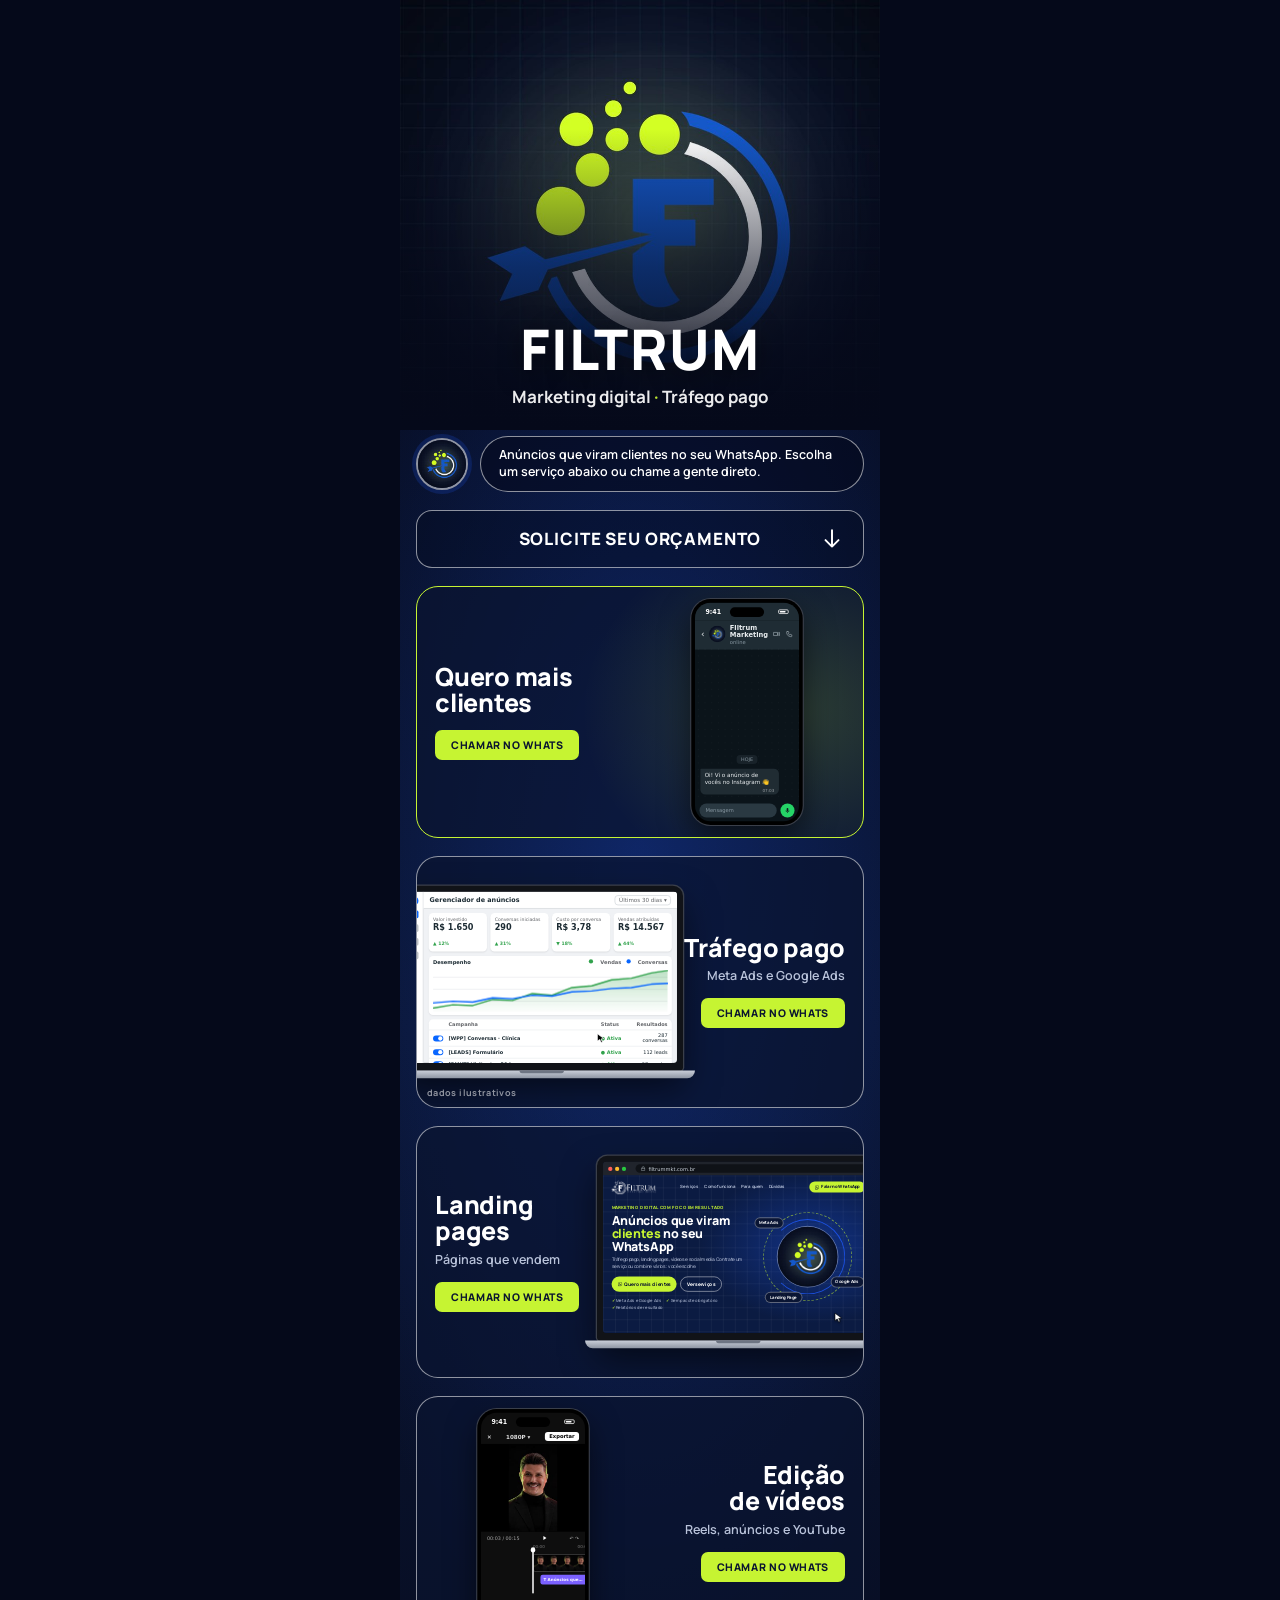
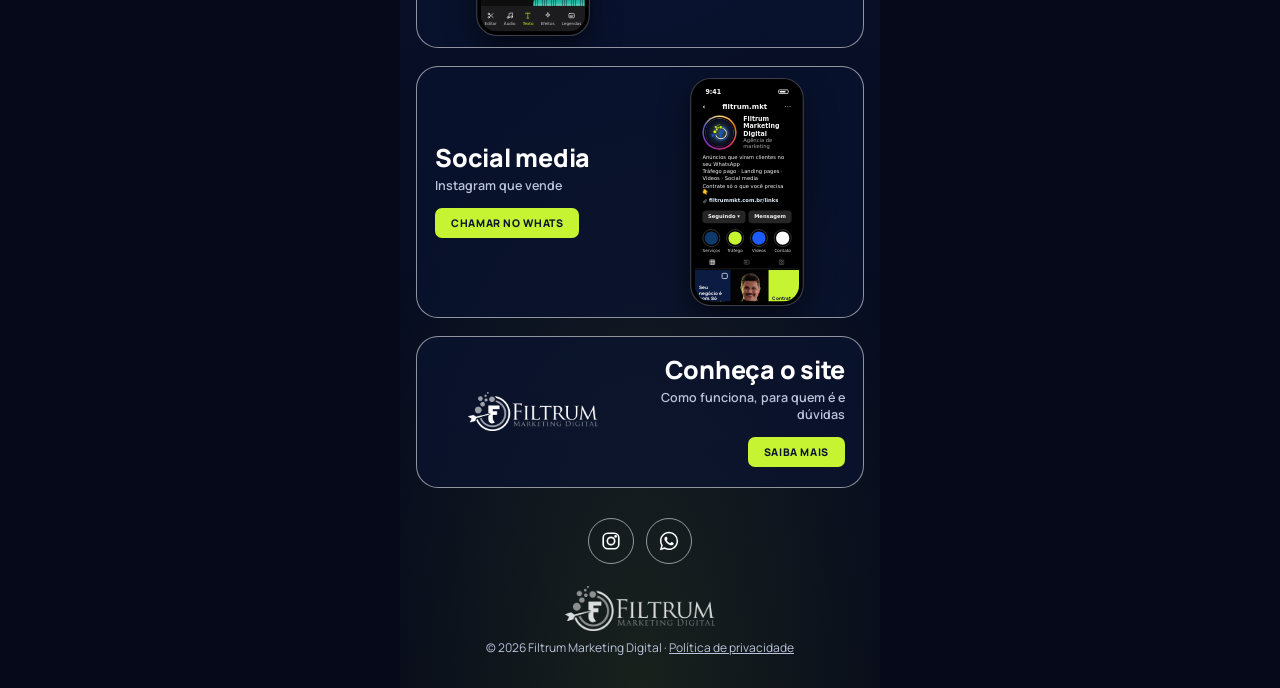
==== links/index.html @ e901d071 "Símbolo da Filtrum no topo da página da bio Co-Authored-By: Claude Opus 5.5 <noreply@anthropic.com> " ====
<!doctype html>
<html lang="pt-BR">
<head>
  <meta charset="utf-8">
  <meta name="viewport" content="width=device-width, initial-scale=1, viewport-fit=cover">
  <title>Filtrum Marketing Digital | Links</title>
  <meta name="description" content="Fale com a Filtrum no WhatsApp e conheça os serviços: tráfego pago, landing pages, edição de vídeos e social media.">
  <meta name="theme-color" content="#05091A">
  <meta property="og:title" content="Filtrum Marketing Digital">
  <meta property="og:description" content="Anúncios que viram clientes no seu WhatsApp.">
  <meta property="og:image" content="https://filtrummkt.com.br/assets/img/og-image.jpg">
  <meta property="og:url" content="https://filtrummkt.com.br/links/">
  <meta property="og:type" content="website">
  <meta property="og:locale" content="pt_BR">
  <link rel="canonical" href="https://filtrummkt.com.br/links/">
  <link rel="icon" type="image/jpeg" href="../assets/img/links/avatar.jpg">
  <link rel="preconnect" href="https://fonts.googleapis.com">
  <link rel="preconnect" href="https://fonts.gstatic.com" crossorigin>
  <link href="https://fonts.googleapis.com/css2?family=Manrope:wght@500;600;700;800&display=swap" rel="stylesheet">
  <link rel="preload" as="image" href="../assets/img/links/hero-logo.jpg">

  <style>
    :root{
      color-scheme:dark;
      --bg:#05091A;
      --bg-2:#0A1430;
      --navy:#0E3A6B;
      --site:#0B1B42;
      --cobalt:#1E5BFF;
      --lime:#C6F432;
      --ink:#FFFFFF;
      --ink-2:#B9C3DA;
      --line:rgba(255,255,255,.55);
      --card:rgba(10,20,48,.72);
      --radius:22px;
      /* cores das telas simuladas */
      --wa-bg:#0B141A; --wa-head:#1F2C34; --wa-in:#202C33; --wa-out:#005C4B; --wa-green:#25D366; --wa-tick:#53BDEB;
      --ig-blue:#0095F6; --ig-gray:#262626; --ig-link:#E0F1FF;
      --cc-bg:#0E0E0E; --cc-panel:#1C1C1E; --cc-text:#7B61FF; --cc-audio:#1FB5A0; --cc-fx:#F2994A;
      --ads-bg:#F0F2F5; --ads-ink:#1C2B33; --ads-mute:#65676B; --ads-blue:#0866FF; --ads-green:#31A24C;
    }
    *{box-sizing:border-box;margin:0;padding:0}
    html{-webkit-text-size-adjust:100%}
    body{
      font-family:"Manrope",system-ui,-apple-system,"Segoe UI",sans-serif;
      background:var(--bg);color:var(--ink);min-height:100vh;
      -webkit-font-smoothing:antialiased;
    }
    a{color:inherit;text-decoration:none}
    img{display:block;max-width:100%;height:auto}

    .page{
      position:relative;max-width:480px;margin:0 auto;min-height:100vh;overflow:hidden;
      background:
        radial-gradient(120% 60% at 50% 38%, rgba(30,91,255,.28), transparent 60%),
        radial-gradient(90% 40% at 50% 100%, rgba(198,244,50,.10), transparent 70%),
        linear-gradient(180deg, var(--bg) 0%, var(--bg-2) 45%, var(--bg) 100%);
      padding-bottom:calc(32px + env(safe-area-inset-bottom));
    }

    /* ---------- HERO ---------- */
    .hero{position:relative;height:430px}
    .hero > img{position:absolute;inset:0;width:100%;height:100%;object-fit:cover;object-position:50% 12%}
    .hero::after{content:"";position:absolute;inset:0;
      background:linear-gradient(180deg, rgba(5,9,26,0) 30%, rgba(5,9,26,.55) 62%, var(--bg) 100%)}
    .hero__txt{position:absolute;left:0;right:0;bottom:22px;z-index:2;text-align:center;padding:0 16px}
    .hero__name{font-weight:800;font-size:clamp(40px,12vw,56px);line-height:1;letter-spacing:.02em;text-transform:uppercase;text-shadow:0 4px 24px rgba(0,0,0,.6)}
    .hero__role{margin-top:8px;font-weight:700;font-size:17px;opacity:.92}
    .hero__role span{color:var(--lime)}

    .wrap{position:relative;z-index:3;padding:0 16px}
    .intro{display:flex;align-items:center;gap:12px;margin-top:6px}
    .intro__avatar{flex:0 0 52px;height:52px;border-radius:50%;border:2px solid var(--line);overflow:hidden;box-shadow:0 0 0 4px rgba(30,91,255,.18)}
    .intro__avatar img{width:100%;height:100%;object-fit:cover}
    .intro__bubble{flex:1;border:1.5px solid var(--line);border-radius:999px;padding:10px 18px;font-size:12.5px;line-height:1.35;font-weight:600;background:rgba(5,9,26,.55)}

    .label{margin-top:18px;display:flex;align-items:center;justify-content:center;position:relative;height:58px;
      border:1.5px solid var(--line);border-radius:16px;padding:0 52px;text-align:center;font-weight:800;font-size:clamp(14px,4.2vw,17px);letter-spacing:.05em;text-transform:uppercase;background:rgba(5,9,26,.35)}
    .label svg{position:absolute;right:18px;width:26px;height:26px}

    /* ---------- CARDS ---------- */
    .cards{list-style:none;margin-top:18px;display:grid;gap:18px}
    .card{
      position:relative;display:grid;grid-template-columns:1fr 54%;align-items:center;min-height:250px;
      border:1.5px solid var(--line);border-radius:var(--radius);background:var(--card);
      padding:0 0 0 18px;overflow:hidden;
      transition:transform .2s ease,border-color .2s ease,box-shadow .2s ease;
    }
    .card:hover,.card:focus-visible{transform:translateY(-2px);border-color:#fff;box-shadow:0 10px 30px rgba(30,91,255,.25);outline:none}
    .card--rev{grid-template-columns:54% 1fr;padding:0 18px 0 0}
    .card--rev .card__txt{order:2;text-align:right}
    .card--rev .card__art{order:1}
    .card--rev .card__btn{margin-left:auto}
    .card--wide{grid-template-columns:1fr 60%}
    .card--wide.card--rev{grid-template-columns:60% 1fr}

    .card__txt{position:relative;z-index:2;padding:18px 0;min-width:0}
    .card__title{font-weight:800;font-size:25px;line-height:1.05;letter-spacing:-.01em;text-wrap:balance}
    .card__sub{margin-top:6px;font-size:12.5px;font-weight:600;color:var(--ink-2)}
    .card__btn{display:inline-flex;align-items:center;justify-content:center;margin-top:14px;height:30px;padding:0 16px;border-radius:7px;
      background:var(--lime);color:#0A1430;font-size:10.5px;font-weight:800;letter-spacing:.06em;text-transform:uppercase;white-space:nowrap}

    .card__art{position:relative;align-self:stretch;min-height:250px}
    .mock{position:absolute;left:50%;top:50%;transform:translate(-50%,-50%) scale(var(--s,.8));transform-origin:center}
    .card--wide:not(.card--rev) .mock{left:auto;right:0;transform:translate(5%,-50%) scale(var(--s,.8));transform-origin:right center}
    .card--wide.card--rev .mock{left:0;transform:translate(-5%,-50%) scale(var(--s,.8));transform-origin:left center}

    .card--main{border-color:var(--lime);background:radial-gradient(80% 120% at 85% 50%, rgba(198,244,50,.18), transparent 60%),var(--card)}
    .card--main .card__btn{background:var(--lime)}

    .demo-tag{position:absolute;right:10px;bottom:8px;z-index:3;font-size:9px;font-weight:700;letter-spacing:.04em;color:rgba(255,255,255,.55)}
    .card--rev .demo-tag{right:auto;left:10px}

    /* ========== CELULAR (base) ========== */
    .phone{width:150px;height:304px;border-radius:26px;background:#000;padding:5px;
      box-shadow:0 0 0 1.5px #3a3f4a, 0 18px 40px rgba(0,0,0,.55)}
    .phone__screen{position:relative;width:100%;height:100%;border-radius:21px;overflow:hidden;font-family:system-ui,-apple-system,"Segoe UI",Roboto,sans-serif}
    .phone__island{position:absolute;top:6px;left:50%;width:46px;height:13px;margin-left:-23px;border-radius:10px;background:#000;z-index:5}
    .status{height:24px;display:flex;align-items:center;justify-content:space-between;padding:0 14px;font-size:8.5px;font-weight:700;color:#fff}
    .status i{display:inline-block;width:14px;height:6px;border:1px solid #fff;border-radius:2px;position:relative}
    .status i::after{content:"";position:absolute;inset:1px 3px 1px 1px;background:#fff;border-radius:1px}

    /* ========== 1. WHATSAPP ========== */
    .wa{background:var(--wa-bg)}
    .wa__head{display:flex;align-items:center;gap:6px;padding:4px 8px 6px;background:var(--wa-head);color:#E9EDEF}
    .wa__back{font-size:12px;line-height:1;color:#E9EDEF}
    .wa__av{width:22px;height:22px;border-radius:50%;overflow:hidden;flex:0 0 22px}
    .wa__av img{width:100%;height:100%;object-fit:cover}
    .wa__who{flex:1;min-width:0;line-height:1.15}
    .wa__who b{display:block;font-size:9px;font-weight:600}
    .wa__who small{display:block;font-size:7px;color:#8696A0}
    .wa__who small.typing{color:var(--wa-green)}
    .wa__ico{display:flex;gap:7px}
    .wa__ico svg{width:10px;height:10px;color:#AEBAC1}
    .wa__body{position:absolute;top:58px;left:0;right:0;bottom:30px;padding:6px 7px;display:flex;flex-direction:column;justify-content:flex-end;gap:4px;overflow:hidden;
      background-image:radial-gradient(rgba(255,255,255,.035) 1px, transparent 1.2px);background-size:9px 9px}
    .wa__day{align-self:center;font-size:6.5px;color:#8696A0;background:#182229;padding:2px 6px;border-radius:5px;margin-bottom:2px}
    .msg{max-width:84%;padding:4px 6px 3px;border-radius:7px;font-size:7.6px;line-height:1.3;color:#E9EDEF;position:relative;
      animation:pop .28s cubic-bezier(.2,.9,.3,1.3) both}
    .msg--in{align-self:flex-start;background:var(--wa-in);border-top-left-radius:2px}
    .msg--out{align-self:flex-end;background:var(--wa-out);border-top-right-radius:2px}
    .msg__meta{float:right;margin:3px 0 -2px 6px;font-size:5.6px;color:rgba(233,237,239,.6);display:inline-flex;align-items:center;gap:1px}
    .msg__meta svg{width:9px;height:6px;color:var(--wa-tick)}
    .msg--typing{padding:6px 8px;display:flex;gap:2.5px}
    .msg--typing i{width:4px;height:4px;border-radius:50%;background:#8696A0;animation:dot 1s infinite}
    .msg--typing i:nth-child(2){animation-delay:.15s}.msg--typing i:nth-child(3){animation-delay:.3s}
    @keyframes pop{from{opacity:0;transform:translateY(6px) scale(.92)}to{opacity:1;transform:none}}
    @keyframes dot{0%,60%,100%{opacity:.35;transform:none}30%{opacity:1;transform:translateY(-2px)}}
    .wa__input{position:absolute;left:0;right:0;bottom:0;height:30px;display:flex;align-items:center;gap:5px;padding:0 6px}
    .wa__field{flex:1;height:19px;border-radius:10px;background:#2A3942;font-size:7px;color:#8696A0;display:flex;align-items:center;padding-left:8px}
    .wa__mic{width:19px;height:19px;border-radius:50%;background:var(--wa-green);display:grid;place-items:center}
    .wa__mic svg{width:9px;height:9px;color:#111B21}

    /* ========== NOTEBOOK (base) ========== */
    .laptop{width:330px}
    .laptop__lid{background:#111318;border-radius:12px 12px 4px 4px;padding:7px 7px 9px;box-shadow:0 0 0 1.5px #3a3f4a, 0 20px 40px rgba(0,0,0,.55)}
    .laptop__screen{position:relative;height:200px;border-radius:4px;overflow:hidden}
    .laptop__base{height:9px;margin:0 -14px;border-radius:0 0 10px 10px;background:linear-gradient(#C9CED8,#8E95A3)}
    .laptop__base::after{content:"";display:block;width:52px;height:3px;margin:0 auto;border-radius:0 0 4px 4px;background:#6E7583}

    /* ========== 2. GERENCIADOR DE ANÚNCIOS ========== */
    .ads{background:var(--ads-bg);color:var(--ads-ink);font-family:system-ui,-apple-system,"Segoe UI",Roboto,sans-serif;display:grid;grid-template-columns:20px 1fr;height:100%}
    .ads__side{background:#fff;border-right:1px solid #DADDE1;display:flex;flex-direction:column;align-items:center;gap:7px;padding-top:6px}
    .ads__side i{width:9px;height:9px;border-radius:2px;background:#BCC0C4}
    .ads__side i:first-child{background:var(--ads-blue);border-radius:50%}
    .ads__side i.on{background:var(--ads-blue)}
    .ads__main{display:flex;flex-direction:column;min-width:0}
    .ads__top{height:20px;background:#fff;border-bottom:1px solid #DADDE1;display:flex;align-items:center;justify-content:space-between;padding:0 7px;font-size:7.5px;font-weight:700}
    .ads__top span{font-weight:500;color:var(--ads-mute);font-size:6.5px;border:1px solid #DADDE1;border-radius:4px;padding:1px 4px}
    .ads__kpis{display:grid;grid-template-columns:repeat(4,1fr);gap:4px;padding:5px 6px 0}
    .kpi{background:#fff;border-radius:5px;padding:4px 5px;box-shadow:0 1px 2px rgba(0,0,0,.08)}
    .kpi small{display:block;font-size:5.4px;color:var(--ads-mute);white-space:nowrap}
    .kpi b{display:block;font-size:9.5px;margin-top:1px;font-variant-numeric:tabular-nums;white-space:nowrap}
    .kpi em{font-style:normal;font-size:5.4px;color:var(--ads-green);font-weight:700}
    .ads__chart{margin:5px 6px 0;background:#fff;border-radius:5px;box-shadow:0 1px 2px rgba(0,0,0,.08);padding:4px 5px 2px;position:relative}
    .ads__chart header{display:flex;justify-content:space-between;font-size:6px;font-weight:700}
    .ads__chart header span{display:flex;gap:6px;font-weight:600;color:var(--ads-mute)}
    .ads__chart header span i{display:inline-block;width:5px;height:5px;border-radius:50%;margin-right:2px;vertical-align:0}
    .ads__chart svg{display:block;width:100%;height:56px}
    .ln{fill:none;stroke-width:1.6;stroke-linecap:round;stroke-linejoin:round;stroke-dasharray:400;stroke-dashoffset:400}
    .ln--a{stroke:var(--ads-green)} .ln--b{stroke:var(--ads-blue)}
    .area{fill:url(#gradSales);opacity:0}
    .ads__table{margin:5px 6px 0;background:#fff;border-radius:5px;box-shadow:0 1px 2px rgba(0,0,0,.08);font-size:5.8px}
    .row{display:grid;grid-template-columns:14px 1fr 34px 40px;align-items:center;gap:4px;padding:3px 5px;border-top:1px solid #EEF0F2}
    .row:first-child{border-top:0;color:var(--ads-mute);font-weight:700}
    .row b{font-weight:600;white-space:nowrap;overflow:hidden;text-overflow:ellipsis}
    .row .st-on{color:var(--ads-green);font-weight:700}
    .row span:last-child{text-align:right;font-variant-numeric:tabular-nums}
    .tog{width:12px;height:7px;border-radius:5px;background:var(--ads-blue);position:relative}
    .tog::after{content:"";position:absolute;top:1px;right:1px;width:5px;height:5px;border-radius:50%;background:#fff}
    .ads__pointer{position:absolute;width:12px;height:12px;z-index:4;left:70%;top:80%}
    .ads__pointer svg{width:100%;height:100%}

    /* ========== 3. LANDING PAGE FILTRUM ========== */
    .browser{display:flex;flex-direction:column;height:100%;background:var(--site)}
    .browser__bar{height:16px;flex:0 0 16px;background:#20242C;display:flex;align-items:center;gap:3px;padding:0 6px}
    .browser__bar i{width:5px;height:5px;border-radius:50%;background:#FF5F57}
    .browser__bar i:nth-child(2){background:#FEBC2E}.browser__bar i:nth-child(3){background:#28C840}
    .browser__url{margin-left:8px;flex:1;height:10px;border-radius:5px;background:#0F1217;font-size:6px;color:#C9D1D9;display:flex;align-items:center;padding-left:6px;gap:3px;font-family:system-ui,sans-serif}
    .browser__url svg{width:6px;height:6px}
    .lp{position:relative;flex:1;overflow:hidden;font-family:"Manrope",sans-serif;color:#fff;
      background:
        radial-gradient(60% 70% at 78% 45%, rgba(30,91,255,.35), transparent 70%),
        linear-gradient(rgba(255,255,255,.04) 1px, transparent 1px) 0 0/14px 14px,
        linear-gradient(90deg, rgba(255,255,255,.04) 1px, transparent 1px) 0 0/14px 14px,
        var(--site)}
    .lp__nav{display:flex;align-items:center;justify-content:space-between;padding:6px 10px}
    .lp__nav img{width:52px}
    .lp__nav nav{display:flex;gap:7px;font-size:5px;font-weight:600;color:#C9D3EA}
    .lp__wbtn{font-size:5px;font-weight:800;background:var(--lime);color:#0A1430;border-radius:20px;padding:3px 6px;display:flex;align-items:center;gap:2px}
    .lp__wbtn svg{width:6px;height:6px}
    .lp__hero{display:grid;grid-template-columns:1.15fr 1fr;align-items:center;gap:6px;padding:6px 10px 0}
    .lp__eyebrow{font-size:5px;font-weight:800;letter-spacing:.08em;text-transform:uppercase;color:var(--lime)}
    .lp__h1{margin-top:4px;font-size:14.5px;line-height:1.05;font-weight:800}
    .lp__h1 span{color:var(--lime)}
    .lp__sub{margin-top:5px;font-size:5.6px;line-height:1.4;color:#C9D3EA}
    .lp__ctas{display:flex;gap:4px;margin-top:7px}
    .lp__cta{position:relative;font-size:5.6px;font-weight:800;padding:4px 7px;border-radius:20px;display:flex;align-items:center;gap:2px;overflow:hidden;white-space:nowrap}
    .lp__cta svg{width:6px;height:6px}
    .lp__cta--p{background:var(--lime);color:#0A1430}
    .lp__cta--g{border:1px solid rgba(255,255,255,.5)}
    .lp__checks{display:flex;flex-wrap:wrap;gap:2px 6px;margin-top:7px;font-size:4.8px;color:#C9D3EA;list-style:none}
    .lp__checks li::before{content:"✓ ";color:var(--lime);font-weight:800}
    .orbit{position:relative;width:104px;height:104px;margin:0 auto}
    .orbit__ring{position:absolute;inset:0;border-radius:50%;border:1px dashed rgba(198,244,50,.6)}
    .orbit__ring--2{inset:8px;border:1px solid rgba(30,91,255,.8);border-left-color:transparent}
    .orbit__photo{position:absolute;inset:16px;border-radius:50%;overflow:hidden;border:1.5px solid rgba(255,255,255,.4)}
    .orbit__photo img{width:100%;height:100%;object-fit:cover}
    .chip{position:absolute;font-size:5px;font-weight:700;background:rgba(10,20,48,.9);border:1px solid rgba(255,255,255,.35);border-radius:20px;padding:2px 5px;white-space:nowrap}
    .chip--a{top:6px;left:-10px}.chip--b{bottom:16px;right:-14px}.chip--c{bottom:-2px;left:2px}
    .notif{position:absolute;right:8px;bottom:10px;width:112px;display:flex;align-items:center;gap:4px;background:rgba(255,255,255,.95);color:#0A1430;border-radius:7px;padding:4px 5px;box-shadow:0 6px 16px rgba(0,0,0,.4);opacity:0}
    .notif > span{width:13px;height:13px;flex:0 0 13px;border-radius:50%;background:var(--wa-green);display:grid;place-items:center;color:#fff}
    .notif svg{width:8px;height:8px}
    .notif p{font-size:5px;line-height:1.3}
    .notif b{display:block;font-size:5.4px}
    .cursor{position:absolute;width:12px;height:14px;z-index:6;left:85%;top:85%}
    .cursor svg{width:100%;height:100%;filter:drop-shadow(0 1px 1px rgba(0,0,0,.5))}
    .ripple{position:absolute;left:50%;top:50%;width:6px;height:6px;margin:-3px 0 0 -3px;border-radius:50%;background:rgba(255,255,255,.8);opacity:0}

    /* ========== 4. EDIÇÃO (editor de vídeo mobile) ========== */
    .cc{background:var(--cc-bg);color:#fff}
    .cc__top{display:flex;align-items:center;justify-content:space-between;padding:2px 8px 4px;font-size:7.5px}
    .cc__top b{font-weight:600;color:#ddd}
    .cc__export{background:#fff;color:#000;font-weight:700;border-radius:4px;padding:2px 6px;font-size:7px}
    .cc__preview{position:relative;height:118px;background:#000;display:flex;justify-content:center}
    .cc__frame{position:relative;width:66px;height:118px;overflow:hidden}
    .cc__frame img{width:100%;height:100%;object-fit:cover}
    .cc__cap{position:absolute;left:3px;right:3px;bottom:22px;text-align:center;font-family:"Manrope",sans-serif;font-weight:800;font-size:8.5px;line-height:1.05;text-transform:uppercase;text-shadow:0 1px 2px #000}
    .cc__cap span{display:inline-block;opacity:0}
    .cc__cap span.hl{color:var(--lime)}
    .cc__bar{display:flex;align-items:center;justify-content:space-between;padding:4px 8px;font-size:6.5px;color:#aaa;font-variant-numeric:tabular-nums}
    .cc__bar svg{width:9px;height:9px;color:#fff}
    .cc__tl{position:relative;height:96px;overflow:hidden;background:var(--cc-bg)}
    .cc__tracks{position:absolute;top:0;left:50%;display:flex;flex-direction:column;gap:4px;width:420px}
    .cc__ruler{height:9px;font-size:5.5px;color:#777;display:flex;gap:0;white-space:nowrap}
    .cc__ruler span{flex:0 0 60px}
    .tr{display:flex;gap:2px;height:13px}
    .tr--video{height:24px}
    .clip{height:100%;border-radius:3px;flex:0 0 auto}
    .clip--v{background:url("../assets/img/links/video-frame.jpg") 0 30%/18px auto repeat-x;border:1px solid rgba(255,255,255,.25)}
    .clip--t{background:var(--cc-text);font-size:5.5px;font-weight:700;display:flex;align-items:center;padding:0 4px;white-space:nowrap;overflow:hidden}
    .clip--a{background:
        repeating-linear-gradient(90deg, rgba(0,0,0,.35) 0 1px, transparent 1px 3px),
        linear-gradient(0deg, transparent 20%, rgba(255,255,255,.25) 50%, transparent 80%),
        var(--cc-audio)}
    .clip--f{background:var(--cc-fx);font-size:5.5px;font-weight:700;color:#3a1d00;display:flex;align-items:center;padding:0 4px}
    .cc__head{position:absolute;top:6px;height:60px;left:50%;width:1.5px;margin-left:-.75px;background:#fff;z-index:3}
    .cc__head::before{content:"";position:absolute;top:-2px;left:-2.5px;width:6.5px;height:6.5px;border-radius:50%;background:#fff}
    .cc__tools{position:absolute;left:0;right:0;bottom:0;height:34px;display:flex;justify-content:space-around;align-items:center;background:var(--cc-panel)}
    .cc__tools span{display:flex;flex-direction:column;align-items:center;gap:2px;font-size:5.5px;color:#ccc}
    .cc__tools svg{width:10px;height:10px;color:#fff}
    .cc__tools span.on{color:var(--lime)} .cc__tools span.on svg{color:var(--lime)}

    /* ========== 5. INSTAGRAM ========== */
    .ig{background:#000;color:#F5F5F5}
    .ig__head{display:flex;align-items:center;justify-content:space-between;padding:2px 10px 6px;font-size:9.5px;font-weight:700}
    .ig__head svg{width:10px;height:10px}
    .ig__prof{display:flex;align-items:center;gap:9px;padding:0 10px}
    .ig__ring{position:relative;width:46px;height:46px;flex:0 0 46px;border-radius:50%;padding:2px;
      background:conic-gradient(from 0deg,#FEDA75,#FA7E1E,#D62976,#962FBF,#4F5BD5,#FEDA75)}
    .ig__ring img{width:100%;height:100%;border-radius:50%;border:2px solid #000;object-fit:cover}
    .ig__name b{display:block;font-size:8.5px}
    .ig__name small{display:block;font-size:7px;color:#A8A8A8;margin-top:1px}
    .ig__bio{padding:6px 10px 0;font-size:7px;line-height:1.38}
    .ig__bio span{display:flex;align-items:center;gap:2px;margin-top:1px;color:var(--ig-link);font-weight:600}
    .ig__bio span svg{width:7px;height:7px}
    .ig__btns{display:grid;grid-template-columns:1fr 1fr;gap:4px;padding:7px 10px 0}
    .ig__btns > span{position:relative;height:17px;border-radius:5px;background:var(--ig-gray);font-size:7px;font-weight:700;display:grid;place-items:center;overflow:hidden}
    .ig__btns > span.ig__follow{background:var(--ig-blue);transition:background .25s}
    .ig__btns > span.ig__follow.done{background:var(--ig-gray)}
    .ig__hl{display:flex;gap:8px;padding:8px 10px 0}
    .ig__hl span{display:flex;flex-direction:column;align-items:center;gap:2px;font-size:5.6px;color:#ddd}
    .ig__hl i{width:24px;height:24px;border-radius:50%;border:1px solid #444;padding:2px;display:block}
    .ig__hl i::after{content:"";display:block;width:100%;height:100%;border-radius:50%;background:var(--navy)}
    .ig__hl span:nth-child(2) i::after{background:var(--lime)}
    .ig__hl span:nth-child(3) i::after{background:var(--cobalt)}
    .ig__hl span:nth-child(4) i::after{background:#fff}
    .ig__tabs{display:flex;justify-content:space-around;margin-top:8px;border-bottom:1px solid #262626;padding-bottom:4px}
    .ig__tabs svg{width:9px;height:9px;color:#777}
    .ig__tabs svg:first-child{color:#fff}
    .ig__gridwrap{position:relative;height:120px;overflow:hidden}
    .ig__grid{display:grid;grid-template-columns:repeat(3,1fr);gap:1.5px;padding-top:1.5px}
    .post{aspect-ratio:4/5;padding:5px;font-family:"Manrope",sans-serif;font-weight:800;font-size:6.2px;line-height:1.1;display:flex;align-items:flex-end;position:relative}
    .post--n{background:var(--site)} .post--l{background:var(--lime);color:#0A1430} .post--c{background:var(--cobalt)} .post--w{background:#fff;color:#0A1430}
    .post--p{background:url("../assets/img/links/foto-hero.jpg") center/cover}
    .post--r::after{content:"";position:absolute;top:4px;right:4px;width:6px;height:6px;border:1px solid currentColor;border-radius:2px}
    .tap{position:absolute;left:50%;top:50%;width:14px;height:14px;margin:-7px 0 0 -7px;border-radius:50%;background:rgba(255,255,255,.7);opacity:0;z-index:4}

    /* ---------- ANIMAÇÕES ---------- */
    @media (prefers-reduced-motion:no-preference){
      .label svg{animation:bob 1.8s ease-in-out infinite}
      @keyframes bob{50%{transform:translateY(4px)}}
      .card--main{animation:pulse 2.6s ease-in-out infinite}
      @keyframes pulse{0%,100%{box-shadow:0 0 0 0 rgba(198,244,50,0)}50%{box-shadow:0 0 0 6px rgba(198,244,50,.16)}}

      /* tráfego */
      .is-on .ln{animation:draw 2.4s ease-out forwards}
      .is-on .ln--b{animation-delay:.3s}
      .is-on .area{animation:fadein 1s 1.6s forwards}
      @keyframes draw{to{stroke-dashoffset:0}}
      @keyframes fadein{to{opacity:.9}}
      .is-on .ads__pointer{animation:hover 6s ease-in-out infinite}
      @keyframes hover{0%{left:70%;top:85%}30%{left:58%;top:42%}55%{left:80%;top:30%}80%{left:40%;top:75%}100%{left:70%;top:85%}}

      /* landing */
      .orbit__ring{animation:spin 14s linear infinite}
      .orbit__ring--2{animation:spin 6s linear infinite reverse}
      @keyframes spin{to{transform:rotate(360deg)}}
      .chip{animation:float 3.4s ease-in-out infinite}
      .chip--b{animation-delay:-1.2s}.chip--c{animation-delay:-2.2s}
      @keyframes float{50%{transform:translateY(-3px)}}
      .is-on .cursor{animation:cur 6s ease-in-out infinite}
      @keyframes cur{0%{left:85%;top:85%}35%,52%{left:13%;top:68%}75%{left:60%;top:60%}100%{left:85%;top:85%}}
      .is-on .lp__cta--p .ripple{animation:rip 6s ease-out infinite}
      @keyframes rip{0%,40%{opacity:0;transform:scale(1)}42%{opacity:.9;transform:scale(1)}55%{opacity:0;transform:scale(9)}100%{opacity:0}}
      .is-on .notif{animation:notif 6s ease-out infinite}
      @keyframes notif{0%,48%{opacity:0;transform:translateY(8px)}55%,92%{opacity:1;transform:none}100%{opacity:0;transform:translateY(-4px)}}

      /* edição */
      .is-on .cc__tracks{animation:scrub 7s linear infinite}
      @keyframes scrub{from{transform:translateX(0)}to{transform:translateX(-330px)}}
      .is-on .cc__frame img{animation:kb 7s ease-in-out infinite}
      @keyframes kb{0%{transform:scale(1)}45%{transform:scale(1.18)}50%{transform:scale(1.32) translateY(4px)}100%{transform:scale(1)}}
      .is-on .cc__cap span{animation:word 7s infinite}
      .cc__cap span:nth-child(2){animation-delay:.35s}.cc__cap span:nth-child(3){animation-delay:.7s}
      .cc__cap span:nth-child(4){animation-delay:1.05s}.cc__cap span:nth-child(5){animation-delay:1.4s}
      .cc__cap span:nth-child(6){animation-delay:1.75s}.cc__cap span:nth-child(7){animation-delay:2.1s}
      @keyframes word{0%{opacity:0;transform:scale(1.6)}4%{opacity:1;transform:scale(1)}60%{opacity:1}66%,100%{opacity:0}}

      /* instagram */
      .ig__ring{animation:spin 6s linear infinite}
      .ig__ring img{animation:spin 6s linear infinite reverse}
      .is-on .ig__grid{animation:feed 9s ease-in-out infinite}
      @keyframes feed{0%,20%{transform:translateY(0)}55%,75%{transform:translateY(-66px)}100%{transform:translateY(0)}}
      .is-on .ig__follow .tap{animation:tap 9s ease-out infinite}
      @keyframes tap{0%,10%{opacity:0;transform:scale(.5)}12%{opacity:.9;transform:scale(1)}20%{opacity:0;transform:scale(3)}100%{opacity:0}}
    }
    @media (prefers-reduced-motion:reduce){
      .ln{stroke-dashoffset:0}.area{opacity:.9}.notif{opacity:1}.cc__cap span{opacity:1}
    }

    /* ---------- RODAPÉ ---------- */
    .foot{margin-top:30px;text-align:center}
    .foot__social{display:flex;justify-content:center;gap:12px}
    .foot__social a{width:46px;height:46px;border-radius:50%;border:1.5px solid var(--line);display:grid;place-items:center;transition:border-color .2s,background .2s}
    .foot__social a:hover{border-color:var(--lime);background:rgba(198,244,50,.08)}
    .foot__social svg{width:22px;height:22px}
    .foot__logo{width:150px;margin:22px auto 8px;opacity:.85}
    .foot p{font-size:12px;color:var(--ink-2)}

    .st{fill:none;stroke:currentColor;stroke-width:1.8;stroke-linecap:round;stroke-linejoin:round}

    @media (max-width:360px){
      .card__title{font-size:21px}
      .hero{height:380px}
    }
  </style>
  <!-- Pixel da Meta -->
  <script>
    !function(f,b,e,v,n,t,s){if(f.fbq)return;n=f.fbq=function(){n.callMethod?
    n.callMethod.apply(n,arguments):n.queue.push(arguments)};if(!f._fbq)f._fbq=n;
    n.push=n;n.loaded=!0;n.version='2.0';n.queue=[];t=b.createElement(e);t.async=!0;
    t.src=v;s=b.getElementsByTagName(e)[0];s.parentNode.insertBefore(t,s)}(window,
    document,'script','https://connect.facebook.net/pt_BR/fbevents.js');
    fbq('set', 'autoConfig', false, '1977978540106117');
    fbq('init', '1977978540106117');
    fbq('track', 'PageView');
  </script>
</head>
<body>
  <noscript><img height="1" width="1" style="display:none" alt="" src="https://www.facebook.com/tr?id=1977978540106117&amp;ev=PageView&amp;noscript=1"></noscript>
  <div class="page">

    <header class="hero">
      <img src="../assets/img/links/hero-logo.jpg" alt="Símbolo da Filtrum" width="900" height="1000" fetchpriority="high" style="object-position:50% 0">
      <div class="hero__txt">
        <h1 class="hero__name">Filtrum</h1>
        <p class="hero__role">Marketing digital <span>·</span> Tráfego pago</p>
      </div>
    </header>

    <main class="wrap">
      <div class="intro">
        <div class="intro__avatar"><img src="../assets/img/links/avatar.jpg" alt="Símbolo da Filtrum" width="160" height="160"></div>
        <p class="intro__bubble">Anúncios que viram clientes no seu WhatsApp. Escolha um serviço abaixo ou chame a gente direto.</p>
      </div>

      <div class="label">
        Solicite seu orçamento
        <svg viewBox="0 0 24 24" aria-hidden="true"><path class="st" d="M12 4v15M6 13l6 6 6-6"/></svg>
      </div>

      <ul class="cards">

        <!-- 1. WHATSAPP -->
        <li>
          <a class="card card--main" target="_blank" rel="noopener"
             href="https://wa.me/5598982787460?text=Ol%C3%A1!%20Vim%20pelo%20Instagram%20e%20quero%20mais%20clientes."
             data-track="links-whatsapp-principal">
            <div class="card__txt">
              <p class="card__title">Quero mais clientes</p>
              <span class="card__btn">Chamar no Whats</span>
            </div>
            <div class="card__art" aria-hidden="true">
              <div class="mock" data-w="150" data-h="304">
                <div class="phone"><div class="phone__screen wa">
                  <span class="phone__island"></span>
                  <div class="status" style="background:var(--wa-head)"><span>9:41</span><i></i></div>
                  <div class="wa__head">
                    <span class="wa__back">‹</span>
                    <span class="wa__av"><img src="../assets/img/links/avatar.jpg" alt=""></span>
                    <span class="wa__who"><b>Filtrum Marketing</b><small id="waStatus">online</small></span>
                    <span class="wa__ico"><svg viewBox="0 0 24 24"><path class="st" d="M3 7h12v10H3zM15 10l6-3v10l-6-3"/></svg><svg viewBox="0 0 24 24"><path class="st" d="M5 4h4l2 5-2.5 1.5a11 11 0 0 0 5 5L15 13l5 2v4a2 2 0 0 1-2 2A16 16 0 0 1 3 6a2 2 0 0 1 2-2"/></svg></span>
                  </div>
                  <div class="wa__body" id="waBody"><span class="wa__day">HOJE</span></div>
                  <div class="wa__input">
                    <span class="wa__field">Mensagem</span>
                    <span class="wa__mic"><svg viewBox="0 0 24 24"><path fill="currentColor" d="M12 15a3 3 0 0 0 3-3V6a3 3 0 0 0-6 0v6a3 3 0 0 0 3 3Zm5-3a5 5 0 0 1-10 0H5a7 7 0 0 0 6 6.9V21h2v-2.1a7 7 0 0 0 6-6.9Z"/></svg></span>
                  </div>
                </div></div>
              </div>
            </div>
          </a>
        </li>

        <!-- 2. TRÁFEGO PAGO -->
        <li>
          <a class="card card--rev card--wide" target="_blank" rel="noopener" href="https://wa.me/5598982787460?text=Ol%C3%A1!%20Vim%20pelo%20Instagram%20e%20quero%20saber%20sobre%20tr%C3%A1fego%20pago." data-track="links-trafego">
            <div class="card__txt">
              <p class="card__title">Tráfego pago</p>
              <p class="card__sub">Meta Ads e Google Ads</p>
              <span class="card__btn">Chamar no Whats</span>
            </div>
            <div class="card__art" aria-hidden="true">
              <div class="mock" data-w="330" data-h="216">
                <div class="laptop">
                  <div class="laptop__lid"><div class="laptop__screen">
                    <div class="ads">
                      <div class="ads__side"><i></i><i class="on"></i><i></i><i></i><i></i></div>
                      <div class="ads__main">
                        <div class="ads__top">Gerenciador de anúncios <span>Últimos 30 dias ▾</span></div>
                        <div class="ads__kpis">
                          <div class="kpi"><small>Valor investido</small><b data-count="2480" data-fmt="brl">R$ 2.480</b><em>▲ 12%</em></div>
                          <div class="kpi"><small>Conversas iniciadas</small><b data-count="436">436</b><em>▲ 31%</em></div>
                          <div class="kpi"><small>Custo por conversa</small><b data-count="5.69" data-fmt="brl2">R$ 5,69</b><em>▼ 18%</em></div>
                          <div class="kpi"><small>Vendas atribuídas</small><b data-count="21900" data-fmt="brl">R$ 21.900</b><em>▲ 44%</em></div>
                        </div>
                        <div class="ads__chart">
                          <header>Desempenho <span><span><i style="background:var(--ads-green)"></i>Vendas</span><span><i style="background:var(--ads-blue)"></i>Conversas</span></span></header>
                          <svg viewBox="0 0 260 56" preserveAspectRatio="none">
                            <defs><linearGradient id="gradSales" x1="0" y1="0" x2="0" y2="1"><stop offset="0" stop-color="#31A24C" stop-opacity=".35"/><stop offset="1" stop-color="#31A24C" stop-opacity="0"/></linearGradient></defs>
                            <path d="M0 14H260M0 28H260M0 42H260" stroke="#EEF0F2" stroke-width="1" fill="none"/>
                            <path class="area" d="M0 50 L22 46 L44 47 L66 40 L88 41 L110 33 L132 35 L154 26 L176 24 L198 17 L220 15 L242 9 L260 6 L260 56 L0 56Z"/>
                            <path class="ln ln--a" d="M0 50 L22 46 L44 47 L66 40 L88 41 L110 33 L132 35 L154 26 L176 24 L198 17 L220 15 L242 9 L260 6"/>
                            <path class="ln ln--b" d="M0 44 L22 42 L44 43 L66 38 L88 39 L110 35 L132 36 L154 31 L176 30 L198 27 L220 26 L242 22 L260 21"/>
                          </svg>
                        </div>
                        <div class="ads__table">
                          <div class="row"><span></span><span>Campanha</span><span>Status</span><span>Resultados</span></div>
                          <div class="row"><span class="tog"></span><b>[WPP] Conversas · Clínica</b><span class="st-on">● Ativa</span><span>287 conversas</span></div>
                          <div class="row"><span class="tog"></span><b>[LEADS] Formulário</b><span class="st-on">● Ativa</span><span>112 leads</span></div>
                          <div class="row"><span class="tog"></span><b>[RMKT] Visitantes 30d</b><span class="st-on">● Ativa</span><span>37 vendas</span></div>
                        </div>
                      </div>
                    </div>
                    <span class="ads__pointer"><svg viewBox="0 0 24 24"><path d="M4 2l15 11-6.5 1.2L16 21l-3 1.4-3.6-7L4 19z" fill="#000" stroke="#fff" stroke-width="1.6"/></svg></span>
                  </div></div>
                  <div class="laptop__base"></div>
                </div>
              </div>
            </div>
            <span class="demo-tag">dados ilustrativos</span>
          </a>
        </li>

        <!-- 3. LANDING PAGES -->
        <li>
          <a class="card card--wide" target="_blank" rel="noopener" href="https://wa.me/5598982787460?text=Ol%C3%A1!%20Vim%20pelo%20Instagram%20e%20quero%20uma%20landing%20page." data-track="links-landing">
            <div class="card__txt">
              <p class="card__title">Landing pages</p>
              <p class="card__sub">Páginas que vendem</p>
              <span class="card__btn">Chamar no Whats</span>
            </div>
            <div class="card__art" aria-hidden="true">
              <div class="mock" data-w="330" data-h="216">
                <div class="laptop">
                  <div class="laptop__lid"><div class="laptop__screen">
                    <div class="browser">
                      <div class="browser__bar"><i></i><i></i><i></i>
                        <span class="browser__url"><svg viewBox="0 0 24 24"><path class="st" d="M7 11V8a5 5 0 0 1 10 0v3M5 11h14v10H5z"/></svg>filtrummkt.com.br</span>
                      </div>
                      <div class="lp">
                        <div class="lp__nav">
                          <img src="../assets/img/links/logo-branco.png" alt="">
                          <nav><span>Serviços</span><span>Como funciona</span><span>Para quem</span><span>Dúvidas</span></nav>
                          <span class="lp__wbtn"><svg><use href="#i-whats"/></svg>Falar no WhatsApp</span>
                        </div>
                        <div class="lp__hero">
                          <div>
                            <p class="lp__eyebrow">Marketing digital com foco em resultado</p>
                            <p class="lp__h1">Anúncios que viram <span>clientes</span> no seu WhatsApp</p>
                            <p class="lp__sub">Tráfego pago, landing pages, vídeos e social media. Contrate um serviço ou combine vários: você escolhe.</p>
                            <div class="lp__ctas">
                              <span class="lp__cta lp__cta--p"><svg><use href="#i-whats"/></svg>Quero mais clientes<i class="ripple"></i></span>
                              <span class="lp__cta lp__cta--g">Ver serviços</span>
                            </div>
                            <ul class="lp__checks"><li>Meta Ads e Google Ads</li><li>Sem pacote obrigatório</li><li>Relatórios de resultado</li></ul>
                          </div>
                          <div class="orbit">
                            <span class="orbit__ring"></span><span class="orbit__ring orbit__ring--2"></span>
                            <span class="orbit__photo"><img src="../assets/img/links/simbolo-hero.jpg" alt=""></span>
                            <span class="chip chip--a">Meta Ads</span><span class="chip chip--b">Google Ads</span><span class="chip chip--c">Landing Page</span>
                          </div>
                        </div>
                        <div class="notif"><span><svg><use href="#i-whats"/></svg></span><p><b>Nova mensagem</b>Oi! Vi seu anúncio e quero um orçamento.</p></div>
                        <span class="cursor"><svg viewBox="0 0 24 24"><path d="M4 2l15 11-6.5 1.2L16 21l-3 1.4-3.6-7L4 19z" fill="#fff" stroke="#000" stroke-width="1.4"/></svg></span>
                      </div>
                    </div>
                  </div></div>
                  <div class="laptop__base"></div>
                </div>
              </div>
            </div>
          </a>
        </li>

        <!-- 4. EDIÇÃO DE VÍDEOS -->
        <li>
          <a class="card card--rev" target="_blank" rel="noopener" href="https://wa.me/5598982787460?text=Ol%C3%A1!%20Vim%20pelo%20Instagram%20e%20quero%20edi%C3%A7%C3%A3o%20de%20v%C3%ADdeos." data-track="links-videos">
            <div class="card__txt">
              <p class="card__title">Edição de vídeos</p>
              <p class="card__sub">Reels, anúncios e YouTube</p>
              <span class="card__btn">Chamar no Whats</span>
            </div>
            <div class="card__art" aria-hidden="true">
              <div class="mock" data-w="150" data-h="304">
                <div class="phone"><div class="phone__screen cc">
                  <span class="phone__island"></span>
                  <div class="status"><span>9:41</span><i></i></div>
                  <div class="cc__top"><span>✕</span><b>1080P ▾</b><span class="cc__export">Exportar</span></div>
                  <div class="cc__preview">
                    <div class="cc__frame">
                      <img src="../assets/img/links/video-frame.jpg" alt="">
                      <p class="cc__cap"><span>Anúncios</span> <span>que</span> <span>viram</span> <span class="hl">clientes</span> <span>no</span> <span>seu</span> <span class="hl">Whats</span></p>
                    </div>
                  </div>
                  <div class="cc__bar"><span id="ccTime">00:00 / 00:15</span><svg viewBox="0 0 24 24"><path fill="currentColor" d="M8 5v14l11-7z"/></svg><span>↶ ↷</span></div>
                  <div class="cc__tl">
                    <span class="cc__head"></span>
                    <div class="cc__tracks">
                      <div class="cc__ruler"><span>00:00</span><span>00:02</span><span>00:04</span><span>00:06</span><span>00:08</span><span>00:10</span><span>00:12</span></div>
                      <div class="tr tr--video"><span class="clip clip--v" style="width:110px"></span><span class="clip clip--v" style="width:90px;background-position:-8px 60%"></span><span class="clip clip--v" style="width:120px"></span><span class="clip clip--v" style="width:100px;background-position:-4px 50%"></span></div>
                      <div class="tr"><span class="clip clip--t" style="width:70px;margin-left:10px">T  Anúncios que…</span><span class="clip clip--t" style="width:60px">T  viram clientes</span><span class="clip clip--t" style="width:80px;margin-left:30px">T  no seu Whats</span></div>
                      <div class="tr"><span class="clip clip--f" style="width:44px;margin-left:96px">✦ Zoom</span><span class="clip clip--f" style="width:40px;margin-left:80px">✦ Shake</span></div>
                      <div class="tr"><span class="clip clip--a" style="width:420px"></span></div>
                    </div>
                  </div>
                  <div class="cc__tools">
                    <span><svg viewBox="0 0 24 24"><g class="st"><circle cx="6" cy="6.5" r="2.5"/><circle cx="6" cy="17.5" r="2.5"/><path d="M8 8.2 20 18M8 15.8 20 6"/></g></svg>Editar</span>
                    <span><svg viewBox="0 0 24 24"><path class="st" d="M9 18V5l11-2v13M9 18a3 3 0 1 1-3-3 3 3 0 0 1 3 3Zm11-2a3 3 0 1 1-3-3 3 3 0 0 1 3 3Z"/></svg>Áudio</span>
                    <span class="on"><svg viewBox="0 0 24 24"><path class="st" d="M5 6V4h14v2M12 4v16M9 20h6"/></svg>Texto</span>
                    <span><svg viewBox="0 0 24 24"><path class="st" d="M12 3l1.8 5.2L19 10l-5.2 1.8L12 17l-1.8-5.2L5 10l5.2-1.8z"/></svg>Efeitos</span>
                    <span><svg viewBox="0 0 24 24"><g class="st"><rect x="3" y="5" width="18" height="14" rx="3"/><path d="M7 12.5h4M13 12.5h4M7 15.5h7"/></g></svg>Legendas</span>
                  </div>
                </div></div>
              </div>
            </div>
          </a>
        </li>

        <!-- 5. SOCIAL MEDIA -->
        <li>
          <a class="card" target="_blank" rel="noopener" href="https://wa.me/5598982787460?text=Ol%C3%A1!%20Vim%20pelo%20Instagram%20e%20quero%20social%20media." data-track="links-social">
            <div class="card__txt">
              <p class="card__title">Social media</p>
              <p class="card__sub">Instagram que vende</p>
              <span class="card__btn">Chamar no Whats</span>
            </div>
            <div class="card__art" aria-hidden="true">
              <div class="mock" data-w="150" data-h="304">
                <div class="phone"><div class="phone__screen ig">
                  <span class="phone__island"></span>
                  <div class="status"><span>9:41</span><i></i></div>
                  <div class="ig__head"><span>‹</span><span>filtrum.mkt</span><svg viewBox="0 0 24 24"><path fill="currentColor" d="M5 10.5a1.5 1.5 0 1 0 0 3 1.5 1.5 0 0 0 0-3Zm7 0a1.5 1.5 0 1 0 0 3 1.5 1.5 0 0 0 0-3Zm7 0a1.5 1.5 0 1 0 0 3 1.5 1.5 0 0 0 0-3Z"/></svg></div>
                  <div class="ig__prof">
                    <span class="ig__ring"><img src="../assets/img/links/avatar.jpg" alt=""></span>
                    <span class="ig__name"><b>Filtrum Marketing Digital</b><small>Agência de marketing</small></span>
                  </div>
                  <p class="ig__bio">
                    Anúncios que viram clientes no seu WhatsApp<br>
                    Tráfego pago · Landing pages · Vídeos · Social media<br>
                    Contrate só o que você precisa 👇
                    <span><svg viewBox="0 0 24 24"><path class="st" d="M10 14a4 4 0 0 0 5.7 0l3-3a4 4 0 0 0-5.7-5.7l-1 1M14 10a4 4 0 0 0-5.7 0l-3 3a4 4 0 0 0 5.7 5.7l1-1"/></svg>filtrummkt.com.br/links</span>
                  </p>
                  <div class="ig__btns"><span class="ig__follow" id="igFollow"><em id="igFollowTxt" style="font-style:normal">Seguir</em><i class="tap"></i></span><span>Mensagem</span></div>
                  <div class="ig__hl"><span><i></i>Serviços</span><span><i></i>Tráfego</span><span><i></i>Vídeos</span><span><i></i>Contato</span></div>
                  <div class="ig__tabs">
                    <svg viewBox="0 0 24 24"><path class="st" d="M4 4h16v16H4zM4 9.3h16M4 14.6h16M9.3 4v16M14.6 4v16"/></svg>
                    <svg viewBox="0 0 24 24"><g class="st"><rect x="3" y="5" width="18" height="14" rx="3"/><path d="m10 9 5 3-5 3z"/></g></svg>
                    <svg viewBox="0 0 24 24"><g class="st"><rect x="4" y="4" width="16" height="16" rx="3"/><circle cx="12" cy="10" r="3"/><path d="M7 19c1-2.5 3-3.5 5-3.5s4 1 5 3.5"/></g></svg>
                  </div>
                  <div class="ig__gridwrap"><div class="ig__grid">
                    <span class="post post--n post--r">Seu negócio é bom. Só falta gente saber.</span>
                    <span class="post post--p"></span>
                    <span class="post post--l">Contrate só o que você precisa</span>
                    <span class="post post--c post--r">Impulsionar não é anunciar</span>
                    <span class="post post--w">Landing page que vende</span>
                    <span class="post post--n">Como funciona: 4 passos</span>
                    <span class="post post--l post--r">Reels que prendem nos 3 primeiros segundos</span>
                    <span class="post post--c">Meta Ads ou Google Ads?</span>
                    <span class="post post--p"></span>
                  </div></div>
                </div></div>
              </div>
            </div>
          </a>
        </li>

        <!-- 6. SITE -->
        <li>
          <a class="card card--rev" style="min-height:150px" href="../?utm_source=instagram&amp;utm_medium=bio&amp;utm_content=site" data-track="links-site">
            <div class="card__txt">
              <p class="card__title">Conheça o site</p>
              <p class="card__sub">Como funciona, para quem é e dúvidas</p>
              <span class="card__btn">Saiba mais</span>
            </div>
            <div class="card__art" aria-hidden="true" style="min-height:150px;display:grid;place-items:center">
              <img src="../assets/img/links/logo-branco.png" alt="" width="760" height="229" loading="lazy" style="width:130px">
            </div>
          </a>
        </li>
      </ul>

      <footer class="foot">
        <div class="foot__social">
          <a href="https://www.instagram.com/filtrum.mkt/" target="_blank" rel="noopener" aria-label="Instagram da Filtrum" data-track="links-instagram">
            <svg aria-hidden="true"><use href="#i-insta"/></svg>
          </a>
          <a href="https://wa.me/5598982787460?text=Ol%C3%A1!%20Vim%20pelo%20Instagram." target="_blank" rel="noopener" aria-label="WhatsApp da Filtrum" data-track="links-whatsapp-rodape">
            <svg aria-hidden="true"><use href="#i-whats"/></svg>
          </a>
        </div>
        <img class="foot__logo" src="../assets/img/links/logo-branco.png" alt="Filtrum Marketing Digital" width="760" height="229" loading="lazy">
        <p>© <span id="ano">2026</span> Filtrum Marketing Digital · <a href="../privacidade/" style="text-decoration:underline">Política de privacidade</a></p>
      </footer>
    </main>
  </div>

  <svg width="0" height="0" style="position:absolute" aria-hidden="true">
    <symbol id="i-whats" viewBox="0 0 24 24"><path fill="currentColor" d="M12.04 2C6.58 2 2.13 6.45 2.13 11.91c0 1.75.46 3.45 1.32 4.95L2.05 22l5.25-1.38a9.9 9.9 0 0 0 4.74 1.21h.01c5.46 0 9.91-4.45 9.91-9.91A9.85 9.85 0 0 0 12.04 2Zm0 18.15h-.01a8.23 8.23 0 0 1-4.2-1.15l-.3-.18-3.11.82.83-3.04-.2-.31a8.2 8.2 0 0 1-1.26-4.38c0-4.54 3.7-8.23 8.25-8.23a8.2 8.2 0 0 1 8.23 8.24c0 4.54-3.7 8.23-8.23 8.23Zm4.52-6.16c-.25-.12-1.47-.72-1.69-.81-.23-.08-.39-.12-.56.13-.17.24-.64.8-.78.97-.14.17-.29.19-.54.06-.25-.12-1.05-.39-1.99-1.23a7.46 7.46 0 0 1-1.38-1.72c-.14-.25-.02-.38.11-.5.11-.11.25-.29.37-.43.13-.15.17-.25.25-.42.08-.17.04-.31-.02-.43-.06-.13-.56-1.34-.76-1.84-.2-.48-.41-.42-.56-.42h-.48a.92.92 0 0 0-.66.31c-.23.25-.87.85-.87 2.07 0 1.22.89 2.4 1.01 2.56.12.17 1.75 2.67 4.23 3.74.59.26 1.05.41 1.41.52.59.19 1.13.16 1.56.1.48-.07 1.47-.6 1.67-1.18.21-.58.21-1.07.15-1.18-.06-.1-.23-.16-.48-.29Z"/></symbol>
    <symbol id="i-insta" viewBox="0 0 24 24"><g class="st"><rect x="3.5" y="3.5" width="17" height="17" rx="5"/><circle cx="12" cy="12" r="4"/><circle cx="17" cy="7" r=".6" fill="currentColor"/></g></symbol>
  </svg>

  <script>
  (function(){
    document.getElementById('ano').textContent = new Date().getFullYear();

    /* Pixel: cada clique que abre o WhatsApp conta como Contato, com o botão de origem */
    document.querySelectorAll('a[href*="wa.me"]').forEach(function(a){
      a.addEventListener('click', function(){
        if (typeof window.fbq === 'function') window.fbq('track', 'Contact', { origem: a.dataset.track || 'links' });
      });
    });
    var reduce = window.matchMedia('(prefers-reduced-motion: reduce)').matches;

    /* encaixa cada tela simulada no espaço do card */
    function fit(){
      document.querySelectorAll('.mock').forEach(function(m){
        var box = m.parentElement.getBoundingClientRect();
        var w = +m.dataset.w, h = +m.dataset.h;
        var wide = m.closest('.card--wide');
        var s = Math.min((box.width * (wide ? 1.1 : 0.98)) / w, (box.height - 24) / h);
        m.style.setProperty('--s', s.toFixed(3));
      });
    }
    fit(); window.addEventListener('resize', fit);

    /* números do gerenciador */
    function fmt(v, f){
      if (f === 'brl') return 'R$ ' + Math.round(v).toLocaleString('pt-BR');
      if (f === 'brl2') return 'R$ ' + v.toFixed(2).replace('.', ',');
      return Math.round(v).toLocaleString('pt-BR');
    }
    function counters(root){
      if (reduce) return;
      root.querySelectorAll('[data-count]').forEach(function(el){
        var end = +el.dataset.count, f = el.dataset.fmt, t0 = null;
        function step(t){
          if (!t0) t0 = t;
          var p = Math.min((t - t0) / 1800, 1), e = 1 - Math.pow(1 - p, 3);
          el.textContent = fmt(end * e, f);
          if (p < 1) requestAnimationFrame(step);
        }
        requestAnimationFrame(step);
      });
    }

    /* anima só o que está na tela */
    var cards = document.querySelectorAll('.card');
    function on(card){
      if (card.classList.contains('is-on')) return;
      card.classList.add('is-on');
      if (card.dataset.track === 'links-trafego') counters(card);
    }
    if ('IntersectionObserver' in window) {
      var io = new IntersectionObserver(function(es){
        es.forEach(function(e){ if (e.isIntersecting) on(e.target); });
      }, {threshold:.25});
      cards.forEach(function(c){ io.observe(c); });
    } else { cards.forEach(on); }

    /* conversa no WhatsApp */
    var chat = [
      ['in',  'Oi! Vi o anúncio de vocês no Instagram 👋'],
      ['out', 'Oi! Que bom que chamou. Qual é o seu negócio?'],
      ['in',  'Tenho uma clínica de estética. O Whats anda parado'],
      ['out', 'Dá pra resolver com anúncio de mensagem. Posso te explicar numa call de 15 min?'],
      ['in',  'Pode sim! Amanhã às 10h?'],
      ['out', 'Fechado ✅ Te mando o link aqui']
    ];
    var body = document.getElementById('waBody'), st = document.getElementById('waStatus');
    var tick = '<svg viewBox="0 0 16 11"><path fill="currentColor" d="M11.07.65 4.98 6.74 2.6 4.36 1.54 5.42l3.44 3.44 7.15-7.15zM14.4.65 8.32 6.74l-.53-.53-1.06 1.06 1.59 1.59 7.15-7.15z"/></svg>';
    function hhmm(){ var d = new Date(); return ('0' + d.getHours()).slice(-2) + ':' + ('0' + d.getMinutes()).slice(-2); }
    function add(side, text){
      var m = document.createElement('div');
      m.className = 'msg msg--' + side;
      m.innerHTML = text + '<span class="msg__meta">' + hhmm() + (side === 'out' ? tick : '') + '</span>';
      body.appendChild(m);
      while (body.children.length > 6) body.removeChild(body.children[1]);
    }
    function typing(show){
      var t = body.querySelector('.msg--typing');
      if (show && !t) { t = document.createElement('div'); t.className = 'msg msg--in msg--typing'; t.innerHTML = '<i></i><i></i><i></i>'; body.appendChild(t); }
      if (!show && t) t.remove();
    }
    if (reduce) { chat.slice(0, 4).forEach(function(c){ add(c[0], c[1]); }); }
    else {
      var i = 0;
      (function next(){
        if (i === chat.length) {
          setTimeout(function(){ body.querySelectorAll('.msg').forEach(function(n){ n.remove(); }); i = 0; next(); }, 2600);
          return;
        }
        var c = chat[i];
        if (c[0] === 'in') {
          st.textContent = 'digitando…'; st.className = 'typing'; typing(true);
          setTimeout(function(){ typing(false); st.textContent = 'online'; st.className = ''; add('in', c[1]); i++; setTimeout(next, 900); }, 1300);
        } else {
          setTimeout(function(){ add('out', c[1]); i++; setTimeout(next, 700); }, 900);
        }
      })();
    }

    /* relógio do editor de vídeo */
    var ct = document.getElementById('ccTime');
    if (!reduce) {
      var t0 = Date.now();
      setInterval(function(){
        var s = Math.floor(((Date.now() - t0) / 1000) % 7 * 15 / 7);
        ct.textContent = '00:' + ('0' + s).slice(-2) + ' / 00:15';
      }, 250);
    }

    /* botão seguir */
    var fb = document.getElementById('igFollow'), ft = document.getElementById('igFollowTxt');
    function followCycle(){
      setTimeout(function(){ fb.classList.add('done'); ft.textContent = 'Seguindo ▾'; }, 1100);
      setTimeout(function(){ fb.classList.remove('done'); ft.textContent = 'Seguir'; }, 8600);
    }
    if (!reduce) { followCycle(); setInterval(followCycle, 9000); }
  })();
  </script>
</body>
</html>
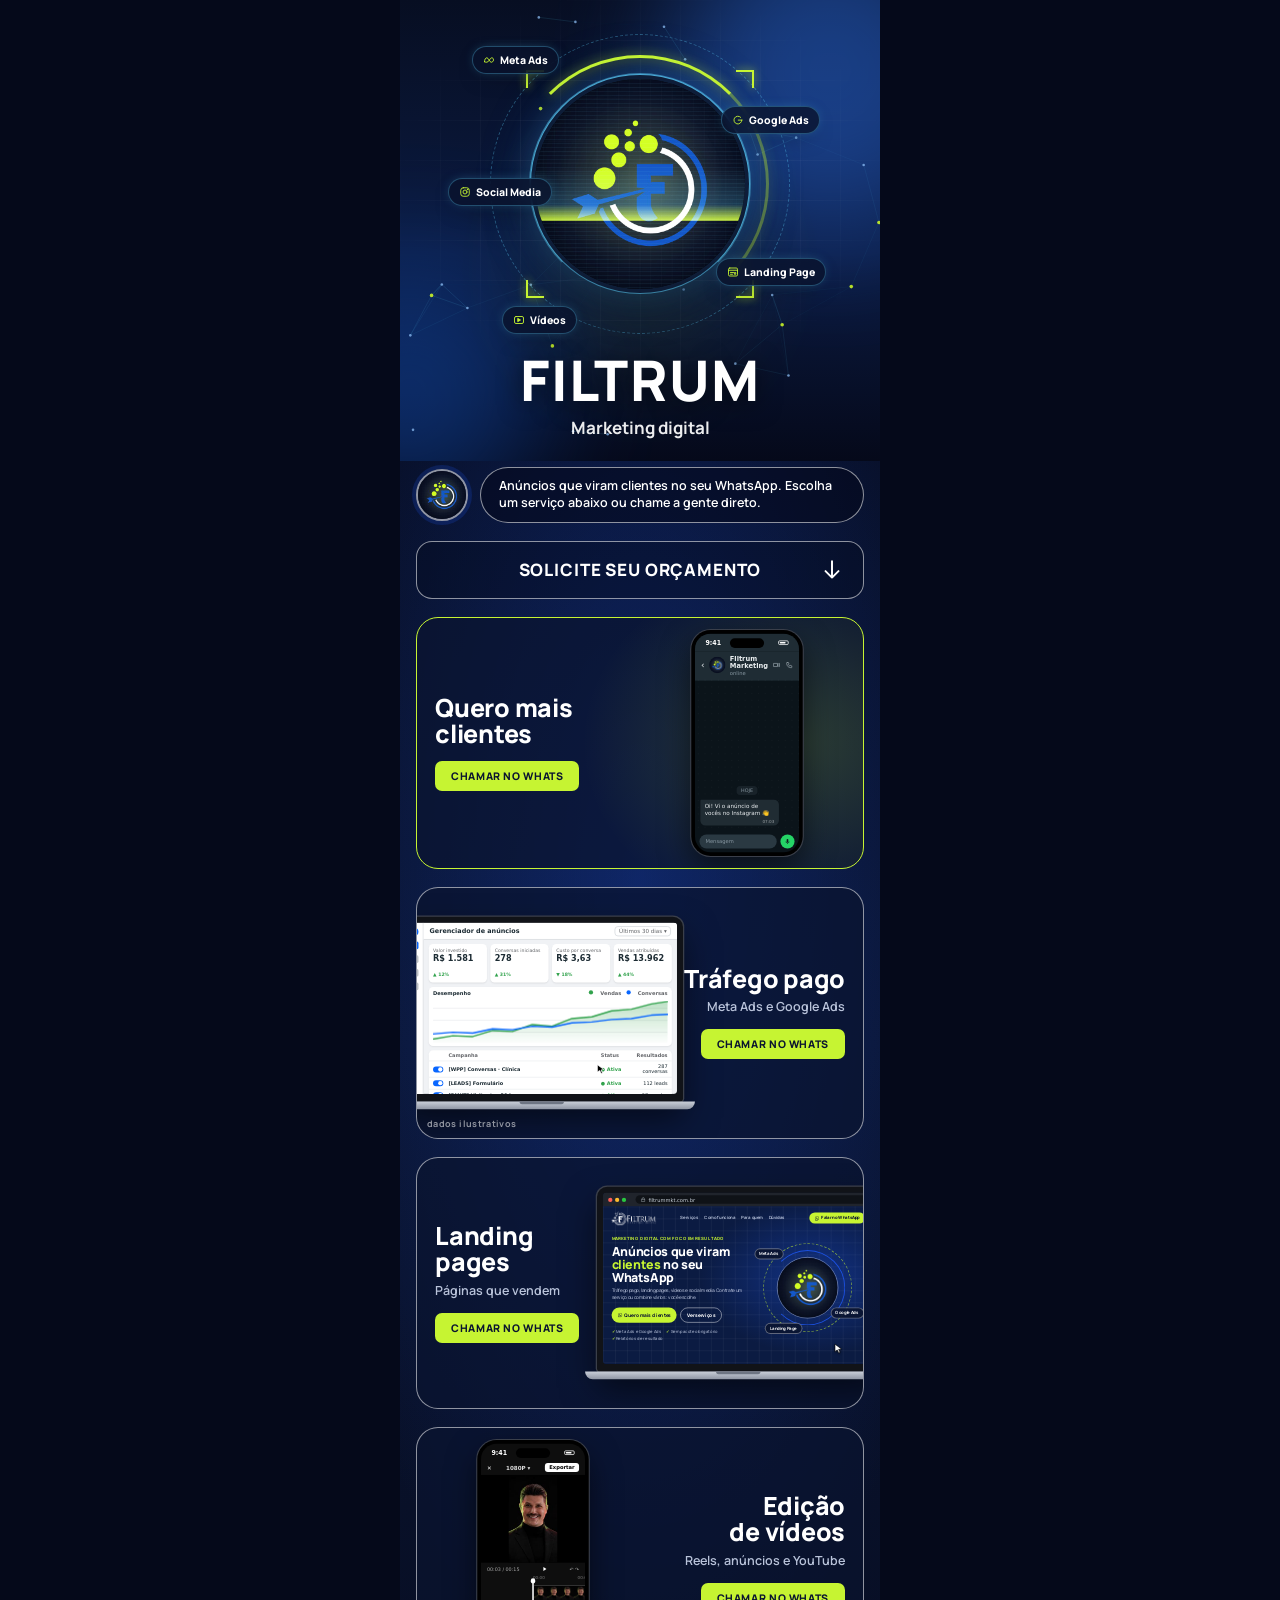
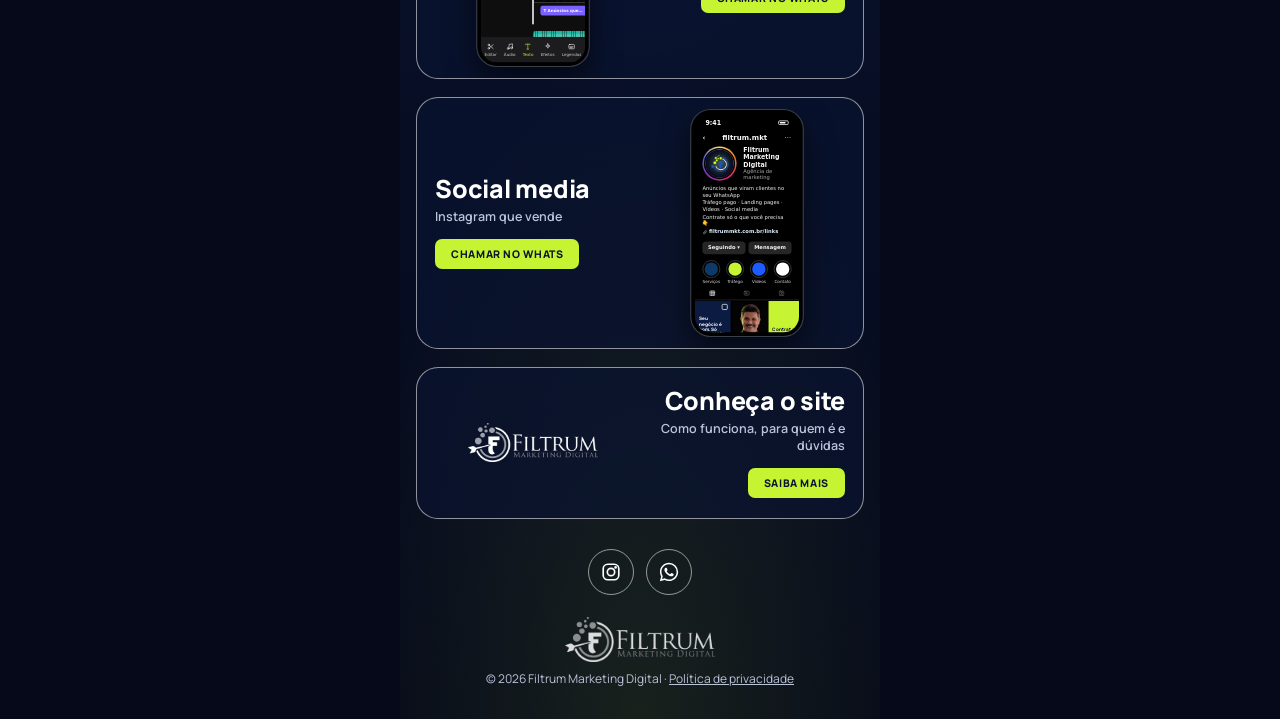
==== commit 0c2cbd36: "Topo da bio com o efeito digital do site e sem "Tráfego pago" Anéis girando, varredura, cantos, selo" ====
--- a/links/index.html
+++ b/links/index.html
@@ -17,7 +17,7 @@
   <link rel="preconnect" href="https://fonts.googleapis.com">
   <link rel="preconnect" href="https://fonts.gstatic.com" crossorigin>
   <link href="https://fonts.googleapis.com/css2?family=Manrope:wght@500;600;700;800&display=swap" rel="stylesheet">
-  <link rel="preload" as="image" href="../assets/img/links/hero-logo.jpg">
+  <link rel="preload" as="image" href="../assets/img/simbolo-hero.jpg">
 
   <style>
     :root{
@@ -306,6 +306,71 @@
     .post--r::after{content:"";position:absolute;top:4px;right:4px;width:6px;height:6px;border:1px solid currentColor;border-radius:2px}
     .tap{position:absolute;left:50%;top:50%;width:14px;height:14px;margin:-7px 0 0 -7px;border-radius:50%;background:rgba(255,255,255,.7);opacity:0;z-index:4}
 
+
+    /* ---------- TOPO COM EFEITO DIGITAL (igual ao site) ---------- */
+    .bh{position:relative;padding:34px 16px 22px;overflow:hidden;isolation:isolate}
+    .bh__bg{position:absolute;inset:0;z-index:-1;background:linear-gradient(180deg,#070E22 0%,#0B1B42 55%,var(--bg) 100%)}
+    .bh__blob{position:absolute;border-radius:50%;filter:blur(60px)}
+    .bh__blob--1{width:320px;height:320px;background:#2E74F0;opacity:.45;top:-90px;right:-110px}
+    .bh__blob--2{width:260px;height:260px;background:#1558C9;opacity:.4;bottom:-60px;left:-120px}
+    .bh__blob--3{width:170px;height:170px;background:var(--lime);opacity:.12;top:40%;left:50%;margin-left:-85px}
+    .bh__grid{position:absolute;inset:0;
+      background-image:linear-gradient(rgba(255,255,255,.06) 1px,transparent 1px),linear-gradient(90deg,rgba(255,255,255,.06) 1px,transparent 1px);
+      background-size:40px 40px;
+      -webkit-mask-image:radial-gradient(ellipse 75% 60% at 50% 40%,#000 20%,transparent 75%);
+              mask-image:radial-gradient(ellipse 75% 60% at 50% 40%,#000 20%,transparent 75%)}
+    .bh__net{position:absolute;inset:0;width:100%;height:100%}
+
+    .bh__orbit{position:relative;width:min(300px,76vw);aspect-ratio:1;margin:0 auto;display:grid;place-items:center}
+    .bh__orbit::before{content:"";position:absolute;inset:10%;border-radius:50%;
+      background:radial-gradient(circle,rgba(212,255,36,.18),rgba(21,88,201,.45) 45%,transparent 70%);filter:blur(26px)}
+    .bh__ring{position:absolute;border-radius:50%}
+    .bh__ring--1{inset:0;border:1px dashed rgba(95,212,255,.35)}
+    .bh__ring--2{inset:7%;border:3px solid transparent;border-top-color:var(--lime);border-right-color:rgba(212,255,36,.35);filter:drop-shadow(0 0 6px rgba(212,255,36,.6))}
+    .bh__ring--3{inset:13%;border:2px solid rgba(95,212,255,.5);border-bottom-color:transparent}
+    .bh__photo{position:relative;width:70%;aspect-ratio:1;border-radius:50%;overflow:hidden;background:#030407;
+      box-shadow:0 0 0 4px rgba(9,18,44,.9),0 0 0 5px rgba(95,212,255,.5),0 0 34px rgba(95,212,255,.25),0 24px 60px -18px rgba(0,0,0,.8)}
+    .bh__photo img{width:100%;height:100%;object-fit:cover;transform:scale(1.02)}
+    .bh__photo::after{content:"";position:absolute;inset:0;pointer-events:none;
+      background:repeating-linear-gradient(180deg,rgba(95,212,255,.06) 0 1px,transparent 1px 4px);mix-blend-mode:screen}
+    .bh__scan{position:absolute;left:0;right:0;top:0;height:26%;pointer-events:none;
+      background:linear-gradient(180deg,transparent,rgba(95,212,255,.22) 70%,rgba(212,255,36,.9) 98%,transparent);mix-blend-mode:screen;transform:translateY(160%)}
+    .bh__corners{position:absolute;inset:12%;pointer-events:none}
+    .bh__corners i{position:absolute;width:18px;height:18px;border:2px solid var(--lime);filter:drop-shadow(0 0 4px rgba(212,255,36,.8))}
+    .bh__corners i:nth-child(1){top:0;left:0;border-right:0;border-bottom:0}
+    .bh__corners i:nth-child(2){top:0;right:0;border-left:0;border-bottom:0}
+    .bh__corners i:nth-child(3){bottom:0;left:0;border-right:0;border-top:0}
+    .bh__corners i:nth-child(4){bottom:0;right:0;border-left:0;border-top:0}
+    .bh__chip{position:absolute;z-index:2;display:inline-flex;align-items:center;gap:5px;padding:6px 10px;border-radius:999px;
+      background:rgba(9,18,44,.78);border:1px solid rgba(95,212,255,.3);-webkit-backdrop-filter:blur(8px);backdrop-filter:blur(8px);
+      font-size:10.5px;font-weight:800;white-space:nowrap;box-shadow:0 8px 22px -10px rgba(0,0,0,.6),0 0 14px -6px rgba(95,212,255,.6)}
+    .bh__chip svg{width:12px;height:12px;color:var(--lime)}
+    .bh__chip--a{top:4%;left:-6%}
+    .bh__chip--b{top:24%;right:-10%}
+    .bh__chip--c{top:48%;left:-14%}
+    .bh__chip--d{bottom:16%;right:-12%}
+    .bh__chip--e{bottom:0;left:4%}
+    .bh__txt{position:relative;text-align:center;margin-top:18px}
+
+    @media (prefers-reduced-motion:no-preference){
+      .bh__blob--1{animation:bhDrift 18s ease-in-out infinite alternate}
+      .bh__blob--2{animation:bhDrift 22s ease-in-out infinite alternate-reverse}
+      .bh__blob--3{animation:bhDrift 16s ease-in-out infinite alternate}
+      @keyframes bhDrift{to{transform:translate(30px,24px) scale(1.1)}}
+      .bh__orbit::before{animation:bhGlow 5s ease-in-out infinite alternate}
+      @keyframes bhGlow{from{opacity:.7;transform:scale(.95)}to{opacity:1;transform:scale(1.05)}}
+      .bh__ring--1{animation:spin 60s linear infinite}
+      .bh__ring--2{animation:spin 8s linear infinite}
+      .bh__ring--3{animation:spin 24s linear infinite reverse}
+      .bh__scan{animation:bhScan 4.2s cubic-bezier(.6,0,.4,1) infinite}
+      @keyframes bhScan{0%{transform:translateY(-100%)}100%{transform:translateY(400%)}}
+      .bh__corners i{animation:bhCorners 3s ease-in-out infinite}
+      @keyframes bhCorners{50%{opacity:.35}}
+      .bh__chip{animation:bhFloat 6s ease-in-out infinite}
+      .bh__chip--b{animation-delay:-1.2s}.bh__chip--c{animation-delay:-2.4s}.bh__chip--d{animation-delay:-3.6s}.bh__chip--e{animation-delay:-4.8s}
+      @keyframes bhFloat{0%,100%{transform:translateY(0)}50%{transform:translateY(-7px)}}
+    }
+
     /* ---------- ANIMAÇÕES ---------- */
     @media (prefers-reduced-motion:no-preference){
       .label svg{animation:bob 1.8s ease-in-out infinite}
@@ -391,11 +456,34 @@
   <noscript><img height="1" width="1" style="display:none" alt="" src="https://www.facebook.com/tr?id=1977978540106117&amp;ev=PageView&amp;noscript=1"></noscript>
   <div class="page">
 
-    <header class="hero">
-      <img src="../assets/img/links/hero-logo.jpg" alt="Símbolo da Filtrum" width="900" height="1000" fetchpriority="high" style="object-position:50% 0">
-      <div class="hero__txt">
+    <header class="bh">
+      <div class="bh__bg" aria-hidden="true">
+        <span class="bh__blob bh__blob--1"></span>
+        <span class="bh__blob bh__blob--2"></span>
+        <span class="bh__blob bh__blob--3"></span>
+        <div class="bh__grid"></div>
+        <canvas class="bh__net" id="bhNet"></canvas>
+      </div>
+
+      <div class="bh__orbit" aria-hidden="true">
+        <span class="bh__ring bh__ring--1"></span>
+        <span class="bh__ring bh__ring--2"></span>
+        <span class="bh__ring bh__ring--3"></span>
+        <div class="bh__photo">
+          <img src="../assets/img/simbolo-hero.jpg" alt="" width="720" height="720" fetchpriority="high">
+          <span class="bh__scan"></span>
+        </div>
+        <span class="bh__corners"><i></i><i></i><i></i><i></i></span>
+        <span class="bh__chip bh__chip--a"><svg><use href="#i-meta"/></svg>Meta Ads</span>
+        <span class="bh__chip bh__chip--b"><svg><use href="#i-google"/></svg>Google Ads</span>
+        <span class="bh__chip bh__chip--c"><svg><use href="#i-insta"/></svg>Social Media</span>
+        <span class="bh__chip bh__chip--d"><svg><use href="#i-page"/></svg>Landing Page</span>
+        <span class="bh__chip bh__chip--e"><svg><use href="#i-play"/></svg>Vídeos</span>
+      </div>
+
+      <div class="bh__txt">
         <h1 class="hero__name">Filtrum</h1>
-        <p class="hero__role">Marketing digital <span>·</span> Tráfego pago</p>
+        <p class="hero__role">Marketing digital</p>
       </div>
     </header>
 
@@ -668,6 +756,10 @@
 
   <svg width="0" height="0" style="position:absolute" aria-hidden="true">
     <symbol id="i-whats" viewBox="0 0 24 24"><path fill="currentColor" d="M12.04 2C6.58 2 2.13 6.45 2.13 11.91c0 1.75.46 3.45 1.32 4.95L2.05 22l5.25-1.38a9.9 9.9 0 0 0 4.74 1.21h.01c5.46 0 9.91-4.45 9.91-9.91A9.85 9.85 0 0 0 12.04 2Zm0 18.15h-.01a8.23 8.23 0 0 1-4.2-1.15l-.3-.18-3.11.82.83-3.04-.2-.31a8.2 8.2 0 0 1-1.26-4.38c0-4.54 3.7-8.23 8.25-8.23a8.2 8.2 0 0 1 8.23 8.24c0 4.54-3.7 8.23-8.23 8.23Zm4.52-6.16c-.25-.12-1.47-.72-1.69-.81-.23-.08-.39-.12-.56.13-.17.24-.64.8-.78.97-.14.17-.29.19-.54.06-.25-.12-1.05-.39-1.99-1.23a7.46 7.46 0 0 1-1.38-1.72c-.14-.25-.02-.38.11-.5.11-.11.25-.29.37-.43.13-.15.17-.25.25-.42.08-.17.04-.31-.02-.43-.06-.13-.56-1.34-.76-1.84-.2-.48-.41-.42-.56-.42h-.48a.92.92 0 0 0-.66.31c-.23.25-.87.85-.87 2.07 0 1.22.89 2.4 1.01 2.56.12.17 1.75 2.67 4.23 3.74.59.26 1.05.41 1.41.52.59.19 1.13.16 1.56.1.48-.07 1.47-.6 1.67-1.18.21-.58.21-1.07.15-1.18-.06-.1-.23-.16-.48-.29Z"/></symbol>
+    <symbol id="i-meta" viewBox="0 0 24 24"><path class="st" stroke-width="2" d="M3 15.5c0-4.5 2.2-8 4.7-8 3.5 0 5.5 9 8.6 9 1.9 0 4.7-1.6 4.7-4.6 0-3-1.8-4.4-3.5-4.4-3.6 0-5.4 8.9-9.8 8.9C5 16.4 3 16.2 3 15.5Z"/></symbol>
+    <symbol id="i-google" viewBox="0 0 24 24"><path class="st" stroke-width="2" d="M20 12.2h-7.5M19.6 12.2A7.8 7.8 0 1 1 17.3 6.6"/></symbol>
+    <symbol id="i-page" viewBox="0 0 24 24"><g class="st"><rect x="3" y="4" width="18" height="16" rx="2.5"/><path d="M3 8.5h18M7 13h6M7 16.5h4M15.5 13h2v3.5h-2z"/></g></symbol>
+    <symbol id="i-play" viewBox="0 0 24 24"><g class="st"><rect x="3" y="5" width="18" height="14" rx="3"/><path d="m10 9 5 3-5 3z" fill="currentColor"/></g></symbol>
     <symbol id="i-insta" viewBox="0 0 24 24"><g class="st"><rect x="3.5" y="3.5" width="17" height="17" rx="5"/><circle cx="12" cy="12" r="4"/><circle cx="17" cy="7" r=".6" fill="currentColor"/></g></symbol>
   </svg>
 
@@ -682,6 +774,35 @@
       });
     });
     var reduce = window.matchMedia('(prefers-reduced-motion: reduce)').matches;
+
+
+    /* rede de partículas no fundo do topo, igual ao site */
+    (function(){
+      var c = document.getElementById('bhNet');
+      if (!c || !c.getContext) return;
+      var ctx = c.getContext('2d'), pts = [], W = 0, H = 0, dpr = Math.min(window.devicePixelRatio || 1, 2), raf = 0;
+      function size(){
+        var r = c.getBoundingClientRect(); W = r.width; H = r.height;
+        c.width = W * dpr; c.height = H * dpr; ctx.setTransform(dpr, 0, 0, dpr, 0, 0);
+        if (!pts.length) for (var i = 0; i < 30; i++) pts.push({x: Math.random() * W, y: Math.random() * H, vx: (Math.random() - .5) * .3, vy: (Math.random() - .5) * .3});
+      }
+      function draw(){
+        ctx.clearRect(0, 0, W, H);
+        for (var i = 0; i < pts.length; i++){
+          var a = pts[i];
+          if (!reduce){ a.x += a.vx; a.y += a.vy; if (a.x < 0 || a.x > W) a.vx *= -1; if (a.y < 0 || a.y > H) a.vy *= -1; }
+          for (var j = i + 1; j < pts.length; j++){
+            var b = pts[j], d = Math.hypot(a.x - b.x, a.y - b.y);
+            if (d < 95){ ctx.strokeStyle = 'rgba(95,212,255,' + (.18 * (1 - d / 95)) + ')'; ctx.lineWidth = 1; ctx.beginPath(); ctx.moveTo(a.x, a.y); ctx.lineTo(b.x, b.y); ctx.stroke(); }
+          }
+          ctx.fillStyle = i % 5 === 0 ? 'rgba(212,255,36,.85)' : 'rgba(150,200,255,.7)';
+          ctx.beginPath(); ctx.arc(a.x, a.y, i % 5 === 0 ? 1.8 : 1.3, 0, 6.3); ctx.fill();
+        }
+        if (!reduce) raf = requestAnimationFrame(draw);
+      }
+      size(); draw();
+      window.addEventListener('resize', function(){ cancelAnimationFrame(raf); size(); draw(); });
+    })();
 
     /* encaixa cada tela simulada no espaço do card */
     function fit(){
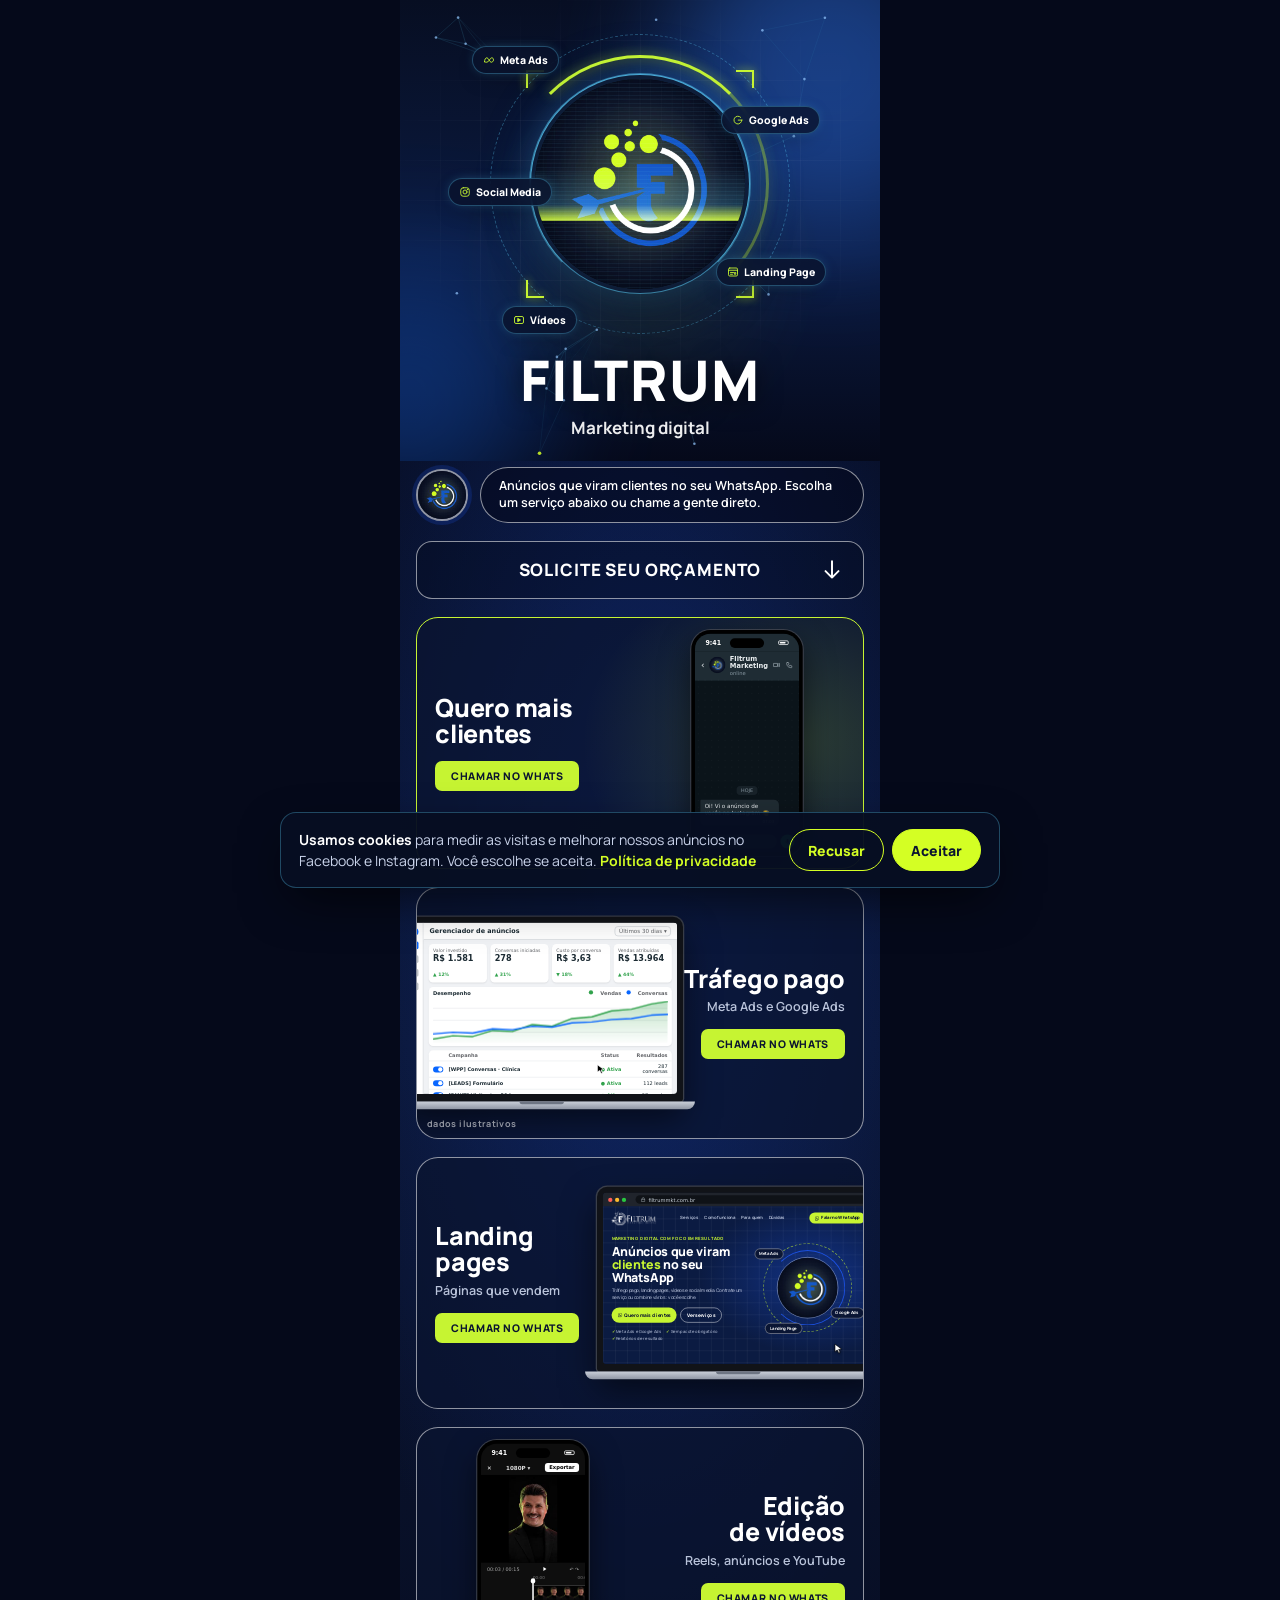
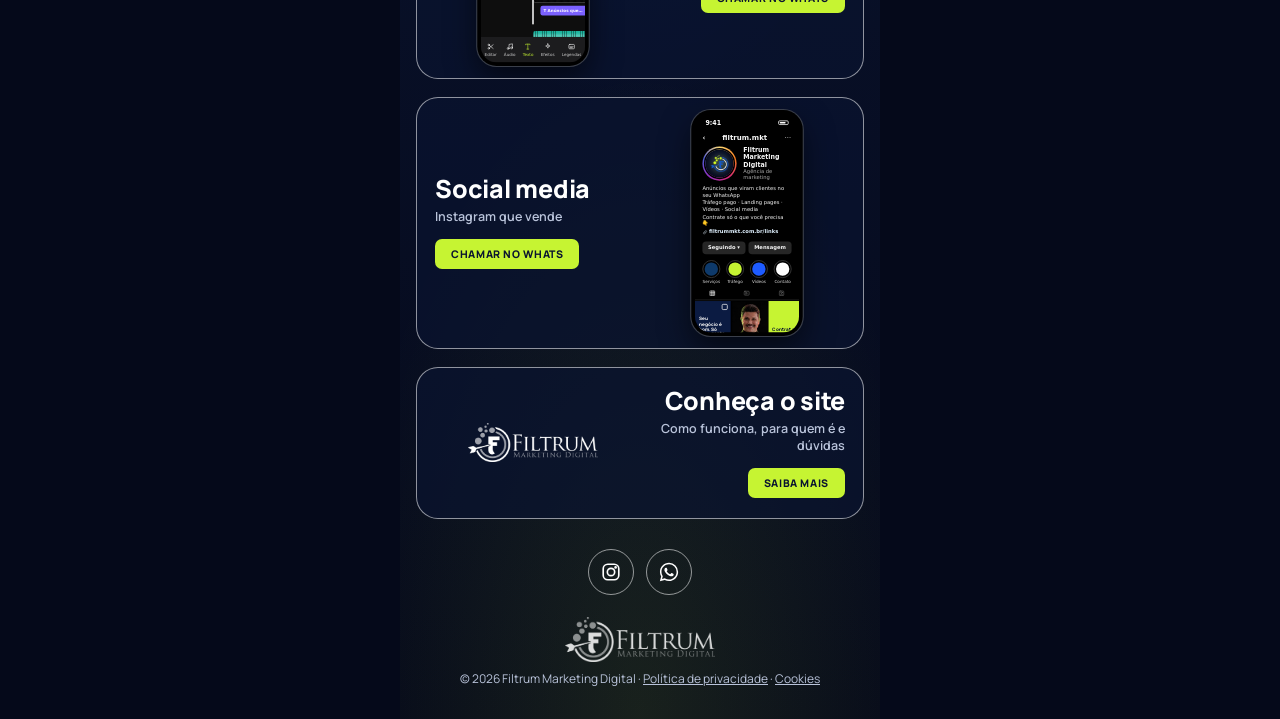
==== commit 3c0192ed: "Aviso de cookies: Pixel da Meta só liga depois do Aceitar - consent.js carrega o Pixel apenas com co" ====
--- a/links/index.html
+++ b/links/index.html
@@ -440,20 +440,8 @@
       .hero{height:380px}
     }
   </style>
-  <!-- Pixel da Meta -->
-  <script>
-    !function(f,b,e,v,n,t,s){if(f.fbq)return;n=f.fbq=function(){n.callMethod?
-    n.callMethod.apply(n,arguments):n.queue.push(arguments)};if(!f._fbq)f._fbq=n;
-    n.push=n;n.loaded=!0;n.version='2.0';n.queue=[];t=b.createElement(e);t.async=!0;
-    t.src=v;s=b.getElementsByTagName(e)[0];s.parentNode.insertBefore(t,s)}(window,
-    document,'script','https://connect.facebook.net/pt_BR/fbevents.js');
-    fbq('set', 'autoConfig', false, '1977978540106117');
-    fbq('init', '1977978540106117');
-    fbq('track', 'PageView');
-  </script>
 </head>
 <body>
-  <noscript><img height="1" width="1" style="display:none" alt="" src="https://www.facebook.com/tr?id=1977978540106117&amp;ev=PageView&amp;noscript=1"></noscript>
   <div class="page">
 
     <header class="bh">
@@ -749,7 +737,7 @@
           </a>
         </div>
         <img class="foot__logo" src="../assets/img/links/logo-branco.png" alt="Filtrum Marketing Digital" width="760" height="229" loading="lazy">
-        <p>© <span id="ano">2026</span> Filtrum Marketing Digital · <a href="../privacidade/" style="text-decoration:underline">Política de privacidade</a></p>
+        <p>© <span id="ano">2026</span> Filtrum Marketing Digital · <a href="../privacidade/" style="text-decoration:underline">Política de privacidade</a> · <a href="#" data-cookie-prefs style="text-decoration:underline">Cookies</a></p>
       </footer>
     </main>
   </div>
@@ -767,12 +755,6 @@
   (function(){
     document.getElementById('ano').textContent = new Date().getFullYear();
 
-    /* Pixel: cada clique que abre o WhatsApp conta como Contato, com o botão de origem */
-    document.querySelectorAll('a[href*="wa.me"]').forEach(function(a){
-      a.addEventListener('click', function(){
-        if (typeof window.fbq === 'function') window.fbq('track', 'Contact', { origem: a.dataset.track || 'links' });
-      });
-    });
     var reduce = window.matchMedia('(prefers-reduced-motion: reduce)').matches;
 
 
@@ -911,5 +893,6 @@
     if (!reduce) { followCycle(); setInterval(followCycle, 9000); }
   })();
   </script>
+  <script src="../assets/js/consent.js" defer></script>
 </body>
 </html>
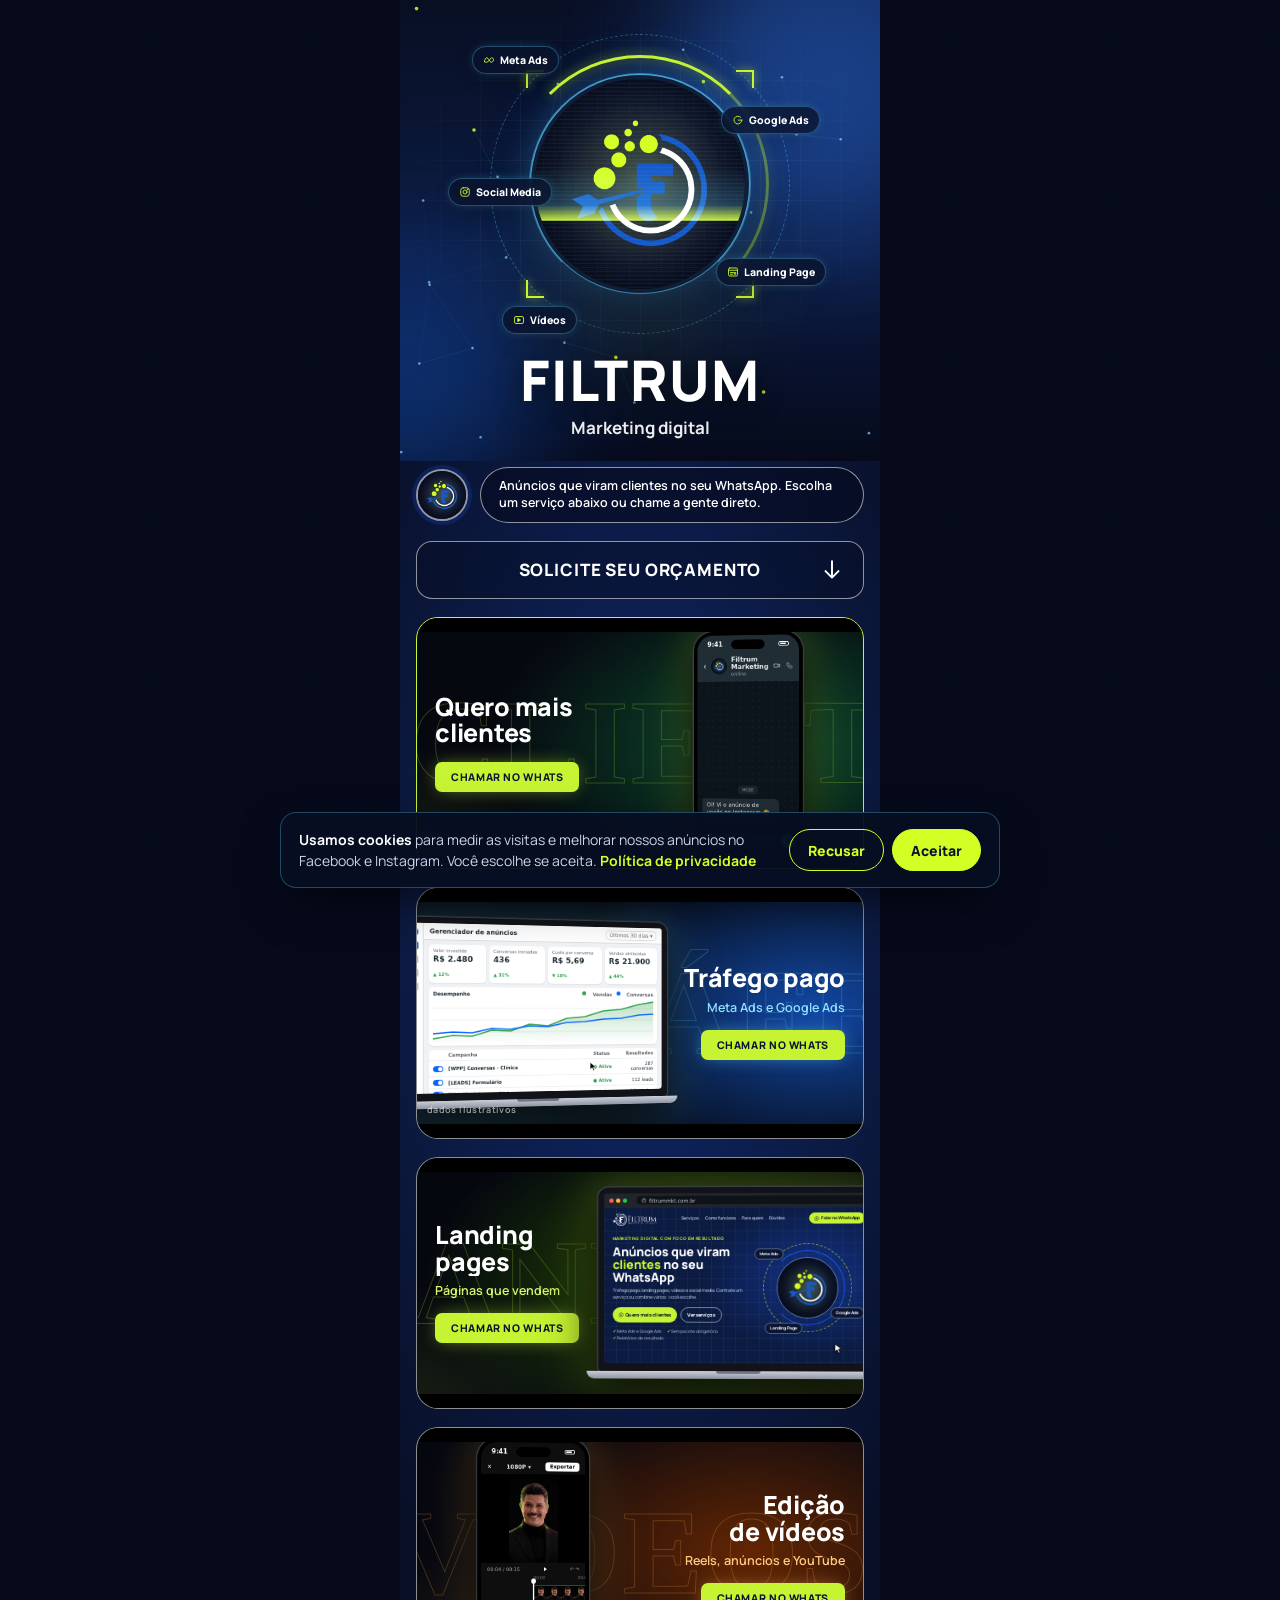
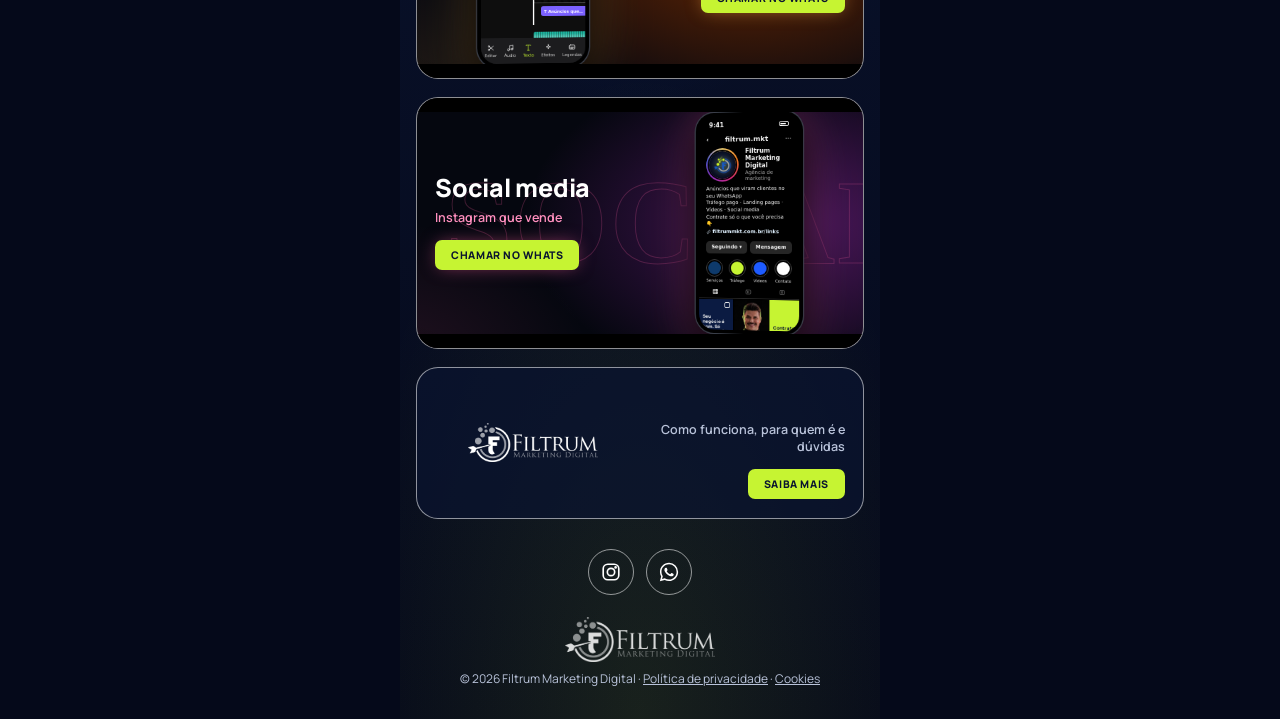
==== commit dbd6c008: "Site e bio cinematográficos e seção 1 mais enxuta - Seção 1: sai a frase acima do título, os checks," ====
--- a/links/index.html
+++ b/links/index.html
@@ -371,6 +371,61 @@
       @keyframes bhFloat{0%,100%{transform:translateY(0)}50%{transform:translateY(-7px)}}
     }
 
+
+    /* ================= CARDS CINEMATOGRÁFICOS ================= */
+    .cx-grain{position:fixed;inset:-10%;z-index:30;pointer-events:none;opacity:.06;mix-blend-mode:overlay;background-image:url("data:image/svg+xml;utf8,<svg xmlns='http://www.w3.org/2000/svg' width='160' height='160'><filter id='n'><feTurbulence type='fractalNoise' baseFrequency='.9' numOctaves='2' stitchTiles='stitch'/></filter><rect width='100%25' height='100%25' filter='url(%23n)'/></svg>")}
+    .cx{--p:0;--tint:#1558C9;--tint2:#5FD4FF;background:#05070f;isolation:isolate}
+    .cx--whats{--tint:#0d5c33;--tint2:#C6F432}
+    .cx--trafego{--tint:#1558C9;--tint2:#5FD4FF}
+    .cx--landing{--tint:#2a5a00;--tint2:#C6F432}
+    .cx--videos{--tint:#7a2d00;--tint2:#FFB347}
+    .cx--social{--tint:#5b1a6e;--tint2:#FF5FA2}
+    .cx__light{position:absolute;inset:-30%;z-index:0;pointer-events:none;
+      background:radial-gradient(55% 60% at calc(75% - var(--p) * 30%) 50%, color-mix(in srgb, var(--tint) 80%, transparent), transparent 70%),
+                 radial-gradient(40% 50% at 15% 85%, color-mix(in srgb, var(--tint2) 12%, transparent), transparent 70%)}
+    .cx::after{content:"";position:absolute;inset:0;z-index:1;pointer-events:none;border-radius:inherit;
+      background:radial-gradient(130% 100% at 50% 50%, transparent 55%, rgba(0,0,0,.7) 100%)}
+    .cx__word{position:absolute;z-index:0;left:0;top:50%;white-space:nowrap;pointer-events:none;
+      font-family:Georgia,"Times New Roman",serif;font-weight:700;font-size:120px;line-height:1;text-transform:uppercase;letter-spacing:.02em;
+      color:transparent;-webkit-text-stroke:1px color-mix(in srgb, var(--tint2) 22%, transparent);
+      transform:translate(calc(10% - var(--p) * 45%),-50%)}
+    .cx__sweep{position:absolute;top:-40%;bottom:-40%;width:30%;left:-45%;z-index:1;pointer-events:none;transform:skewX(-14deg);
+      background:linear-gradient(100deg,transparent,color-mix(in srgb, var(--tint2) 14%, transparent),transparent)}
+    .cx__bar{position:absolute;left:0;right:0;height:0;z-index:4;background:#000;transition:height 1s cubic-bezier(.7,0,.2,1)}
+    .cx__bar--top{top:0}.cx__bar--bottom{bottom:0}
+    .cx.is-on .cx__bar{height:14px}
+    .cx .card__txt,.cx .card__art{z-index:2}
+    .cx .demo-tag{bottom:22px;z-index:5}
+    .cx .card__sub{color:color-mix(in srgb, var(--tint2) 70%, #fff)}
+    .cx .card__btn{box-shadow:0 0 18px -4px color-mix(in srgb, var(--tint2) 60%, transparent)}
+    .cx__mask{display:block;overflow:hidden;padding-bottom:.06em}
+    .cx__mask > span{display:inline-block}
+    .cx .card__art{perspective:900px}
+    .cx .mock{filter:drop-shadow(0 18px 30px rgba(0,0,0,.6)) drop-shadow(0 0 22px color-mix(in srgb, var(--tint2) 30%, transparent))}
+    .cx .card__art > .mock{rotate:y calc(-14deg + var(--p) * 22deg)}
+    .card--rev.cx .card__art > .mock{rotate:y calc(14deg - var(--p) * 22deg)}
+
+    .js-cx .cx__mask > span{transform:translateY(105%);transition:transform .9s cubic-bezier(.2,.8,.2,1)}
+    .js-cx .cx .card__sub,.js-cx .cx .card__btn{opacity:0;transform:translateY(12px);transition:opacity .8s ease .3s,transform .8s cubic-bezier(.2,.8,.2,1) .3s}
+    .js-cx .cx .card__btn{transition-delay:.45s}
+    .js-cx .cx .card__art{opacity:0;filter:brightness(.3) blur(6px);transition:opacity 1.1s ease .1s,filter 1.3s ease .1s}
+    .cx.is-on .cx__mask > span,.cx.is-on .card__sub,.cx.is-on .card__btn{transform:none;opacity:1}
+    .cx.is-on .card__art{opacity:1;filter:none}
+
+    @media (prefers-reduced-motion:no-preference){
+      .cx.is-on .cx__sweep{animation:cxSweep 6.5s ease-in-out infinite}
+      .cx--trafego.is-on .cx__sweep{animation-delay:-1.3s}.cx--landing.is-on .cx__sweep{animation-delay:-2.6s}
+      .cx--videos.is-on .cx__sweep{animation-delay:-3.9s}.cx--social.is-on .cx__sweep{animation-delay:-5.2s}
+      @keyframes cxSweep{0%{left:-45%}55%,100%{left:125%}}
+      .cx-grain{animation:cxGrain .8s steps(4) infinite}
+      @keyframes cxGrain{0%{transform:translate(0,0)}25%{transform:translate(-3%,2%)}50%{transform:translate(2%,-3%)}75%{transform:translate(-2%,-1%)}100%{transform:translate(0,0)}}
+    }
+    @media (prefers-reduced-motion:reduce){
+      .js-cx .cx__mask > span,.js-cx .cx .card__sub,.js-cx .cx .card__btn,.js-cx .cx .card__art{opacity:1;transform:none;filter:none;transition:none}
+      .cx .card__art > .mock,.card--rev.cx .card__art > .mock{rotate:none}
+      .cx__word{transform:translate(0,-50%)}
+    }
+
     /* ---------- ANIMAÇÕES ---------- */
     @media (prefers-reduced-motion:no-preference){
       .label svg{animation:bob 1.8s ease-in-out infinite}
@@ -443,6 +498,7 @@
 </head>
 <body>
   <div class="page">
+    <div class="cx-grain" aria-hidden="true"></div>
 
     <header class="bh">
       <div class="bh__bg" aria-hidden="true">
@@ -490,11 +546,12 @@
 
         <!-- 1. WHATSAPP -->
         <li>
-          <a class="card card--main" target="_blank" rel="noopener"
+          <a class="card card--main cx cx--whats" target="_blank" rel="noopener"
              href="https://wa.me/5598982787460?text=Ol%C3%A1!%20Vim%20pelo%20Instagram%20e%20quero%20mais%20clientes."
              data-track="links-whatsapp-principal">
+            <span class="cx__bar cx__bar--top" aria-hidden="true"></span><span class="cx__bar cx__bar--bottom" aria-hidden="true"></span><span class="cx__light" aria-hidden="true"></span><span class="cx__word" aria-hidden="true">Clientes</span><span class="cx__sweep" aria-hidden="true"></span>
             <div class="card__txt">
-              <p class="card__title">Quero mais clientes</p>
+              <p class="card__title"><span class="cx__mask"><span>Quero mais clientes</span></span></p>
               <span class="card__btn">Chamar no Whats</span>
             </div>
             <div class="card__art" aria-hidden="true">
@@ -521,9 +578,10 @@
 
         <!-- 2. TRÁFEGO PAGO -->
         <li>
-          <a class="card card--rev card--wide" target="_blank" rel="noopener" href="https://wa.me/5598982787460?text=Ol%C3%A1!%20Vim%20pelo%20Instagram%20e%20quero%20saber%20sobre%20tr%C3%A1fego%20pago." data-track="links-trafego">
+          <a class="card card--rev card--wide cx cx--trafego" target="_blank" rel="noopener" href="https://wa.me/5598982787460?text=Ol%C3%A1!%20Vim%20pelo%20Instagram%20e%20quero%20saber%20sobre%20tr%C3%A1fego%20pago." data-track="links-trafego">
+            <span class="cx__bar cx__bar--top" aria-hidden="true"></span><span class="cx__bar cx__bar--bottom" aria-hidden="true"></span><span class="cx__light" aria-hidden="true"></span><span class="cx__word" aria-hidden="true">Tráfego</span><span class="cx__sweep" aria-hidden="true"></span>
             <div class="card__txt">
-              <p class="card__title">Tráfego pago</p>
+              <p class="card__title"><span class="cx__mask"><span>Tráfego pago</span></span></p>
               <p class="card__sub">Meta Ads e Google Ads</p>
               <span class="card__btn">Chamar no Whats</span>
             </div>
@@ -571,9 +629,10 @@
 
         <!-- 3. LANDING PAGES -->
         <li>
-          <a class="card card--wide" target="_blank" rel="noopener" href="https://wa.me/5598982787460?text=Ol%C3%A1!%20Vim%20pelo%20Instagram%20e%20quero%20uma%20landing%20page." data-track="links-landing">
+          <a class="card card--wide cx cx--landing" target="_blank" rel="noopener" href="https://wa.me/5598982787460?text=Ol%C3%A1!%20Vim%20pelo%20Instagram%20e%20quero%20uma%20landing%20page." data-track="links-landing">
+            <span class="cx__bar cx__bar--top" aria-hidden="true"></span><span class="cx__bar cx__bar--bottom" aria-hidden="true"></span><span class="cx__light" aria-hidden="true"></span><span class="cx__word" aria-hidden="true">Landing</span><span class="cx__sweep" aria-hidden="true"></span>
             <div class="card__txt">
-              <p class="card__title">Landing pages</p>
+              <p class="card__title"><span class="cx__mask"><span>Landing pages</span></span></p>
               <p class="card__sub">Páginas que vendem</p>
               <span class="card__btn">Chamar no Whats</span>
             </div>
@@ -622,9 +681,10 @@
 
         <!-- 4. EDIÇÃO DE VÍDEOS -->
         <li>
-          <a class="card card--rev" target="_blank" rel="noopener" href="https://wa.me/5598982787460?text=Ol%C3%A1!%20Vim%20pelo%20Instagram%20e%20quero%20edi%C3%A7%C3%A3o%20de%20v%C3%ADdeos." data-track="links-videos">
+          <a class="card card--rev cx cx--videos" target="_blank" rel="noopener" href="https://wa.me/5598982787460?text=Ol%C3%A1!%20Vim%20pelo%20Instagram%20e%20quero%20edi%C3%A7%C3%A3o%20de%20v%C3%ADdeos." data-track="links-videos">
+            <span class="cx__bar cx__bar--top" aria-hidden="true"></span><span class="cx__bar cx__bar--bottom" aria-hidden="true"></span><span class="cx__light" aria-hidden="true"></span><span class="cx__word" aria-hidden="true">Vídeos</span><span class="cx__sweep" aria-hidden="true"></span>
             <div class="card__txt">
-              <p class="card__title">Edição de vídeos</p>
+              <p class="card__title"><span class="cx__mask"><span>Edição de vídeos</span></span></p>
               <p class="card__sub">Reels, anúncios e YouTube</p>
               <span class="card__btn">Chamar no Whats</span>
             </div>
@@ -666,9 +726,10 @@
 
         <!-- 5. SOCIAL MEDIA -->
         <li>
-          <a class="card" target="_blank" rel="noopener" href="https://wa.me/5598982787460?text=Ol%C3%A1!%20Vim%20pelo%20Instagram%20e%20quero%20social%20media." data-track="links-social">
+          <a class="card cx cx--social" target="_blank" rel="noopener" href="https://wa.me/5598982787460?text=Ol%C3%A1!%20Vim%20pelo%20Instagram%20e%20quero%20social%20media." data-track="links-social">
+            <span class="cx__bar cx__bar--top" aria-hidden="true"></span><span class="cx__bar cx__bar--bottom" aria-hidden="true"></span><span class="cx__light" aria-hidden="true"></span><span class="cx__word" aria-hidden="true">Social</span><span class="cx__sweep" aria-hidden="true"></span>
             <div class="card__txt">
-              <p class="card__title">Social media</p>
+              <p class="card__title"><span class="cx__mask"><span>Social media</span></span></p>
               <p class="card__sub">Instagram que vende</p>
               <span class="card__btn">Chamar no Whats</span>
             </div>
@@ -716,7 +777,7 @@
         <li>
           <a class="card card--rev" style="min-height:150px" href="../?utm_source=instagram&amp;utm_medium=bio&amp;utm_content=site" data-track="links-site">
             <div class="card__txt">
-              <p class="card__title">Conheça o site</p>
+              <p class="card__title"><span class="cx__mask"><span>Conheça o site</span></span></p>
               <p class="card__sub">Como funciona, para quem é e dúvidas</p>
               <span class="card__btn">Saiba mais</span>
             </div>
@@ -894,5 +955,32 @@
   })();
   </script>
   <script src="../assets/js/consent.js" defer></script>
+
+  <script>
+  (function(){
+    document.documentElement.classList.add('js-cx');
+    var cards = [].slice.call(document.querySelectorAll('.cx'));
+    var reduce = window.matchMedia('(prefers-reduced-motion: reduce)').matches;
+    if ('IntersectionObserver' in window) {
+      var io = new IntersectionObserver(function(es){
+        es.forEach(function(e){ if (e.isIntersecting) { e.target.classList.add('is-on'); io.unobserve(e.target); } });
+      }, {threshold: .35});
+      cards.forEach(function(c){ io.observe(c); });
+    } else cards.forEach(function(c){ c.classList.add('is-on'); });
+    if (reduce) return;
+    var ticking = false;
+    function upd(){
+      var vh = window.innerHeight;
+      cards.forEach(function(c){
+        var r = c.getBoundingClientRect();
+        if (r.bottom < 0 || r.top > vh) return;
+        c.style.setProperty('--p', Math.max(0, Math.min(1, (vh - r.top) / (vh + r.height))).toFixed(3));
+      });
+      ticking = false;
+    }
+    window.addEventListener('scroll', function(){ if (!ticking) { ticking = true; requestAnimationFrame(upd); } }, {passive: true});
+    upd();
+  })();
+  </script>
 </body>
 </html>
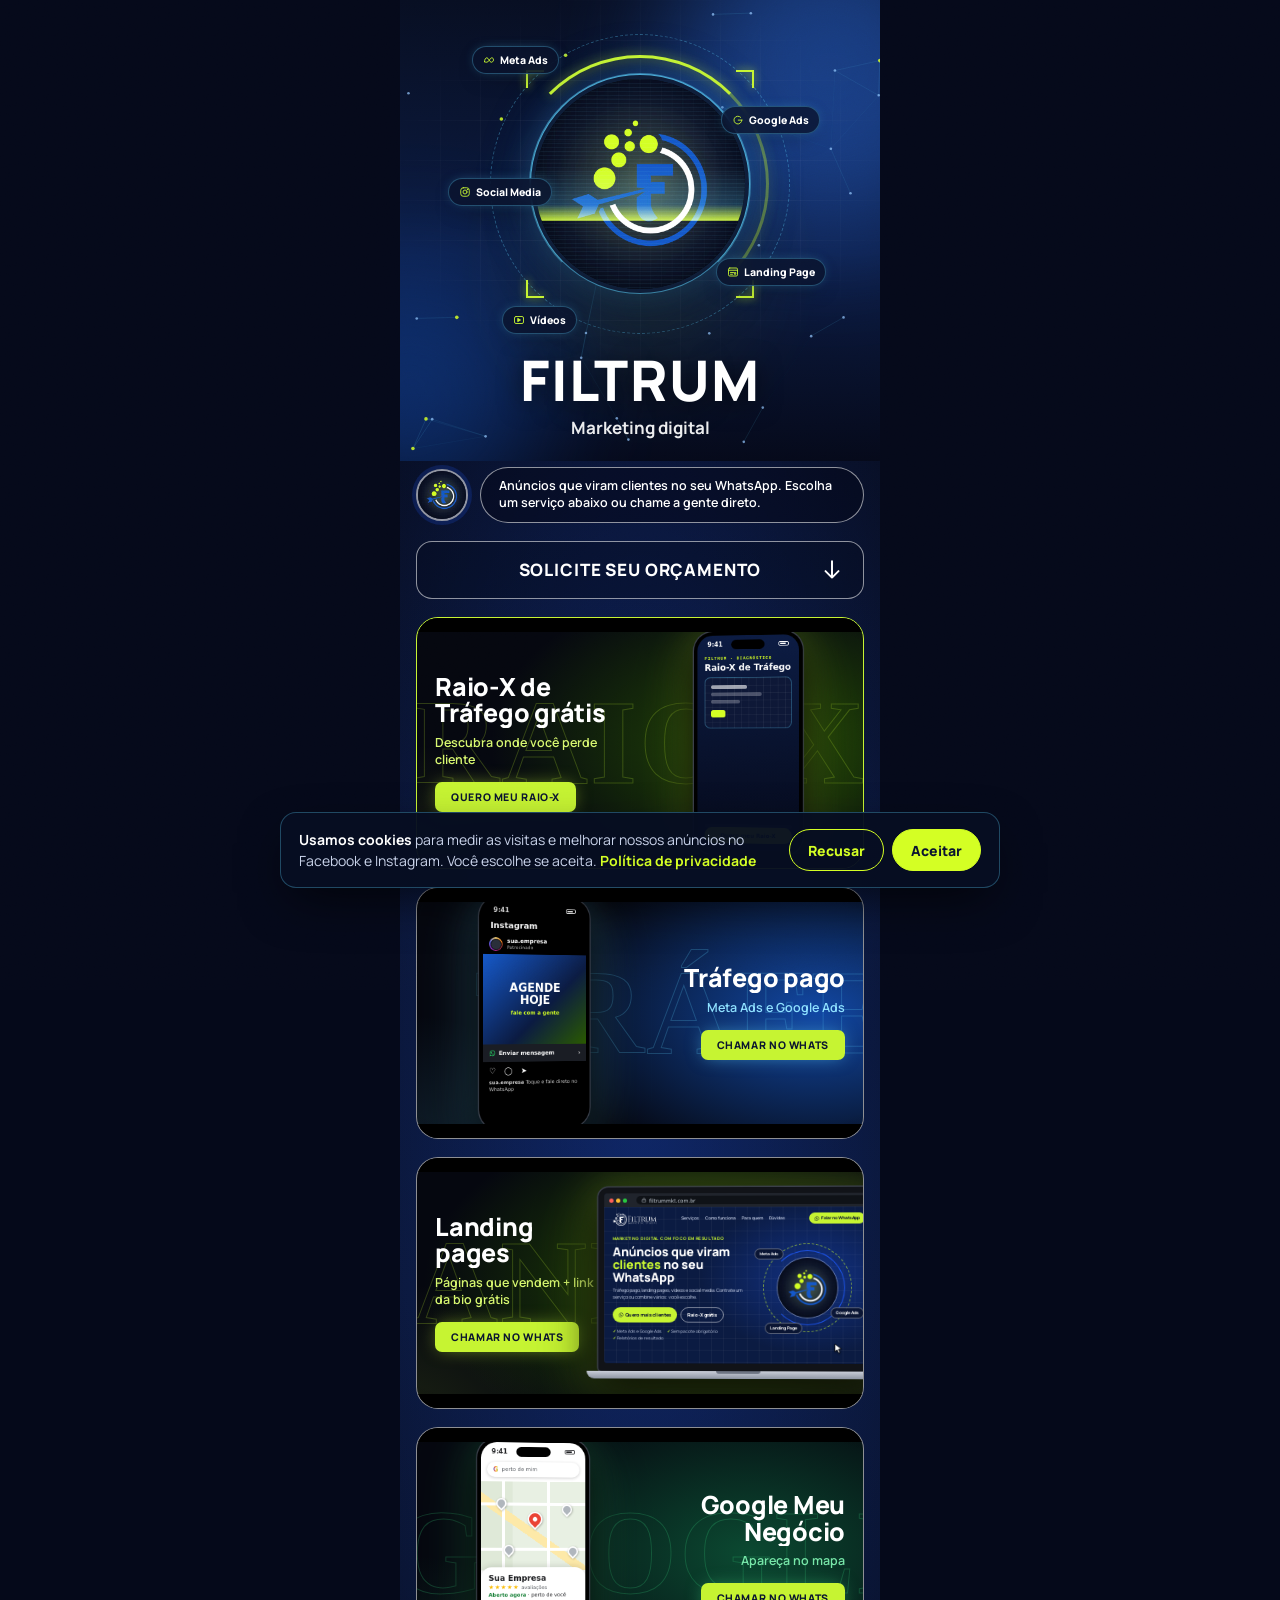
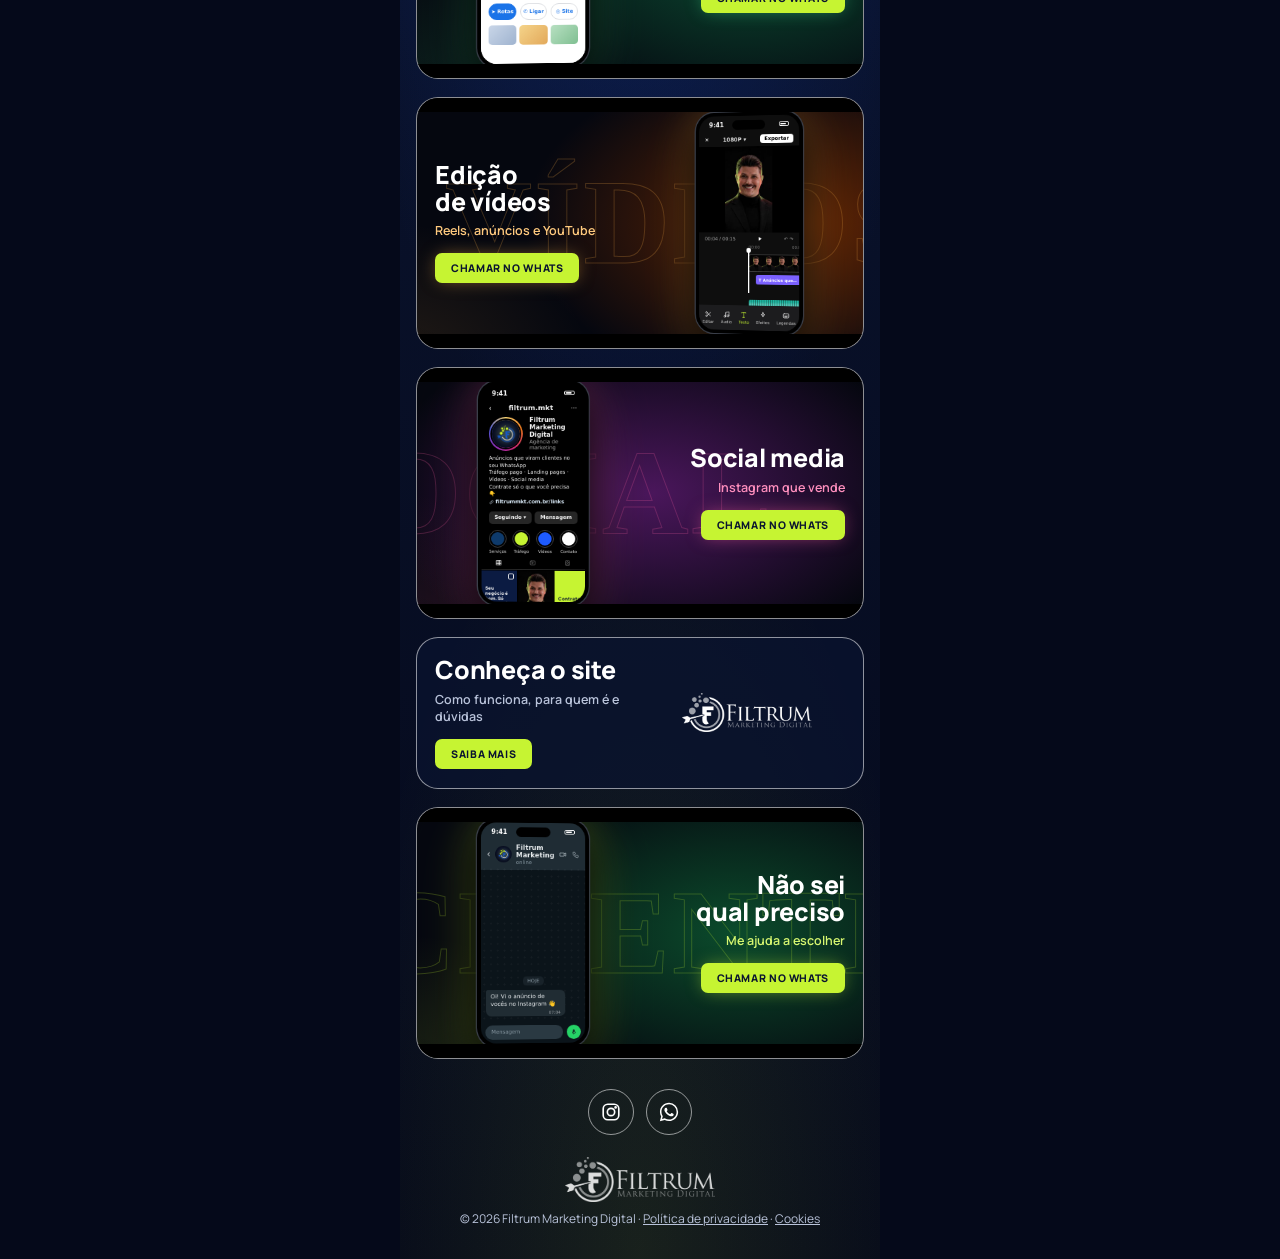
==== commit 013fe8d2: "Ajustes do briefing: O que a gente faz, Resultados reais, Google Meu Negócio, Raio-X e nova ordem da" ====
--- a/links/index.html
+++ b/links/index.html
@@ -376,6 +376,8 @@
     .cx-grain{position:fixed;inset:-10%;z-index:30;pointer-events:none;opacity:.06;mix-blend-mode:overlay;background-image:url("data:image/svg+xml;utf8,<svg xmlns='http://www.w3.org/2000/svg' width='160' height='160'><filter id='n'><feTurbulence type='fractalNoise' baseFrequency='.9' numOctaves='2' stitchTiles='stitch'/></filter><rect width='100%25' height='100%25' filter='url(%23n)'/></svg>")}
     .cx{--p:0;--tint:#1558C9;--tint2:#5FD4FF;background:#05070f;isolation:isolate}
     .cx--whats{--tint:#0d5c33;--tint2:#C6F432}
+    .cx--raio{--tint:#2a5a00;--tint2:#C6F432}
+    .cx--gmb{--tint:#0d5a3a;--tint2:#3DDC84}
     .cx--trafego{--tint:#1558C9;--tint2:#5FD4FF}
     .cx--landing{--tint:#2a5a00;--tint2:#C6F432}
     .cx--videos{--tint:#7a2d00;--tint2:#FFB347}
@@ -410,6 +412,7 @@
     .js-cx .cx .card__btn{transition-delay:.45s}
     .js-cx .cx .card__art{opacity:0;filter:brightness(.3) blur(6px);transition:opacity 1.1s ease .1s,filter 1.3s ease .1s}
     .cx.is-on .cx__mask > span,.cx.is-on .card__sub,.cx.is-on .card__btn{transform:none;opacity:1}
+    .js-cx .card:not(.cx) .cx__mask > span{transform:none}
     .cx.is-on .card__art{opacity:1;filter:none}
 
     @media (prefers-reduced-motion:no-preference){
@@ -495,6 +498,7 @@
       .hero{height:380px}
     }
   </style>
+  <link rel="stylesheet" href="../assets/css/nm.css">
 </head>
 <body>
   <div class="page">
@@ -544,32 +548,32 @@
 
       <ul class="cards">
 
-        <!-- 1. WHATSAPP -->
+        <!-- 1. RAIO-X -->
         <li>
-          <a class="card card--main cx cx--whats" target="_blank" rel="noopener"
-             href="https://wa.me/5598982787460?text=Ol%C3%A1!%20Vim%20pelo%20Instagram%20e%20quero%20mais%20clientes."
-             data-track="links-whatsapp-principal">
-            <span class="cx__bar cx__bar--top" aria-hidden="true"></span><span class="cx__bar cx__bar--bottom" aria-hidden="true"></span><span class="cx__light" aria-hidden="true"></span><span class="cx__word" aria-hidden="true">Clientes</span><span class="cx__sweep" aria-hidden="true"></span>
+          <a class="card card--main cx cx--raio" target="_blank" rel="noopener"
+             href="https://wa.me/5598982787460?text=Ol%C3%A1!%20Vim%20pelo%20Instagram%20e%20quero%20meu%20Raio-X%20de%20Tr%C3%A1fego%20gratuito."
+             data-track="links-raiox">
+            <span class="cx__bar cx__bar--top" aria-hidden="true"></span><span class="cx__bar cx__bar--bottom" aria-hidden="true"></span><span class="cx__light" aria-hidden="true"></span><span class="cx__word" aria-hidden="true">Raio-X</span><span class="cx__sweep" aria-hidden="true"></span>
             <div class="card__txt">
-              <p class="card__title"><span class="cx__mask"><span>Quero mais clientes</span></span></p>
-              <span class="card__btn">Chamar no Whats</span>
+              <p class="card__title"><span class="cx__mask"><span>Raio-X de Tráfego grátis</span></span></p>
+              <p class="card__sub">Descubra onde você perde cliente</p>
+              <span class="card__btn">Quero meu Raio-X</span>
             </div>
             <div class="card__art" aria-hidden="true">
               <div class="mock" data-w="150" data-h="304">
-                <div class="phone"><div class="phone__screen wa">
-                  <span class="phone__island"></span>
-                  <div class="status" style="background:var(--wa-head)"><span>9:41</span><i></i></div>
-                  <div class="wa__head">
-                    <span class="wa__back">‹</span>
-                    <span class="wa__av"><img src="../assets/img/links/avatar.jpg" alt=""></span>
-                    <span class="wa__who"><b>Filtrum Marketing</b><small id="waStatus">online</small></span>
-                    <span class="wa__ico"><svg viewBox="0 0 24 24"><path class="st" d="M3 7h12v10H3zM15 10l6-3v10l-6-3"/></svg><svg viewBox="0 0 24 24"><path class="st" d="M5 4h4l2 5-2.5 1.5a11 11 0 0 0 5 5L15 13l5 2v4a2 2 0 0 1-2 2A16 16 0 0 1 3 6a2 2 0 0 1 2-2"/></svg></span>
-                  </div>
-                  <div class="wa__body" id="waBody"><span class="wa__day">HOJE</span></div>
-                  <div class="wa__input">
-                    <span class="wa__field">Mensagem</span>
-                    <span class="wa__mic"><svg viewBox="0 0 24 24"><path fill="currentColor" d="M12 15a3 3 0 0 0 3-3V6a3 3 0 0 0-6 0v6a3 3 0 0 0 3 3Zm5-3a5 5 0 0 1-10 0H5a7 7 0 0 0 6 6.9V21h2v-2.1a7 7 0 0 0 6-6.9Z"/></svg></span>
-                  </div>
+                <div class="nm-phone nm-raio"><div class="nm-scr">
+                  <span class="nm-isl"></span>
+                  <div class="nm-st"><span>9:41</span><i></i></div>
+                  <div class="nm-r-hd"><small>FILTRUM · DIAGNÓSTICO</small><b>Raio-X de Tráfego</b></div>
+                  <div class="nm-r-site"><i></i><i></i><i></i><i></i><span class="nm-r-scan"></span></div>
+                  <ul class="nm-r-list">
+                    <li><i>!</i>Anúncio sem foco em mensagem</li>
+                    <li><i>!</i>Página sem botão de WhatsApp</li>
+                    <li><i>!</i>Concorrente anunciando perto</li>
+                    <li class="ok"><i>✓</i>Plano de ação pronto</li>
+                  </ul>
+                  <div class="nm-r-bar"><span></span></div>
+                  <div class="nm-r-btn">Quero meu Raio-X</div>
                 </div></div>
               </div>
             </div>
@@ -578,7 +582,7 @@
 
         <!-- 2. TRÁFEGO PAGO -->
         <li>
-          <a class="card card--rev card--wide cx cx--trafego" target="_blank" rel="noopener" href="https://wa.me/5598982787460?text=Ol%C3%A1!%20Vim%20pelo%20Instagram%20e%20quero%20saber%20sobre%20tr%C3%A1fego%20pago." data-track="links-trafego">
+          <a class="card cx cx--trafego card--rev" target="_blank" rel="noopener" href="https://wa.me/5598982787460?text=Ol%C3%A1!%20Vim%20pelo%20Instagram%20e%20quero%20saber%20sobre%20tr%C3%A1fego%20pago." data-track="links-trafego">
             <span class="cx__bar cx__bar--top" aria-hidden="true"></span><span class="cx__bar cx__bar--bottom" aria-hidden="true"></span><span class="cx__light" aria-hidden="true"></span><span class="cx__word" aria-hidden="true">Tráfego</span><span class="cx__sweep" aria-hidden="true"></span>
             <div class="card__txt">
               <p class="card__title"><span class="cx__mask"><span>Tráfego pago</span></span></p>
@@ -586,54 +590,36 @@
               <span class="card__btn">Chamar no Whats</span>
             </div>
             <div class="card__art" aria-hidden="true">
-              <div class="mock" data-w="330" data-h="216">
-                <div class="laptop">
-                  <div class="laptop__lid"><div class="laptop__screen">
-                    <div class="ads">
-                      <div class="ads__side"><i></i><i class="on"></i><i></i><i></i><i></i></div>
-                      <div class="ads__main">
-                        <div class="ads__top">Gerenciador de anúncios <span>Últimos 30 dias ▾</span></div>
-                        <div class="ads__kpis">
-                          <div class="kpi"><small>Valor investido</small><b data-count="2480" data-fmt="brl">R$ 2.480</b><em>▲ 12%</em></div>
-                          <div class="kpi"><small>Conversas iniciadas</small><b data-count="436">436</b><em>▲ 31%</em></div>
-                          <div class="kpi"><small>Custo por conversa</small><b data-count="5.69" data-fmt="brl2">R$ 5,69</b><em>▼ 18%</em></div>
-                          <div class="kpi"><small>Vendas atribuídas</small><b data-count="21900" data-fmt="brl">R$ 21.900</b><em>▲ 44%</em></div>
-                        </div>
-                        <div class="ads__chart">
-                          <header>Desempenho <span><span><i style="background:var(--ads-green)"></i>Vendas</span><span><i style="background:var(--ads-blue)"></i>Conversas</span></span></header>
-                          <svg viewBox="0 0 260 56" preserveAspectRatio="none">
-                            <defs><linearGradient id="gradSales" x1="0" y1="0" x2="0" y2="1"><stop offset="0" stop-color="#31A24C" stop-opacity=".35"/><stop offset="1" stop-color="#31A24C" stop-opacity="0"/></linearGradient></defs>
-                            <path d="M0 14H260M0 28H260M0 42H260" stroke="#EEF0F2" stroke-width="1" fill="none"/>
-                            <path class="area" d="M0 50 L22 46 L44 47 L66 40 L88 41 L110 33 L132 35 L154 26 L176 24 L198 17 L220 15 L242 9 L260 6 L260 56 L0 56Z"/>
-                            <path class="ln ln--a" d="M0 50 L22 46 L44 47 L66 40 L88 41 L110 33 L132 35 L154 26 L176 24 L198 17 L220 15 L242 9 L260 6"/>
-                            <path class="ln ln--b" d="M0 44 L22 42 L44 43 L66 38 L88 39 L110 35 L132 36 L154 31 L176 30 L198 27 L220 26 L242 22 L260 21"/>
-                          </svg>
-                        </div>
-                        <div class="ads__table">
-                          <div class="row"><span></span><span>Campanha</span><span>Status</span><span>Resultados</span></div>
-                          <div class="row"><span class="tog"></span><b>[WPP] Conversas · Clínica</b><span class="st-on">● Ativa</span><span>287 conversas</span></div>
-                          <div class="row"><span class="tog"></span><b>[LEADS] Formulário</b><span class="st-on">● Ativa</span><span>112 leads</span></div>
-                          <div class="row"><span class="tog"></span><b>[RMKT] Visitantes 30d</b><span class="st-on">● Ativa</span><span>37 vendas</span></div>
-                        </div>
-                      </div>
-                    </div>
-                    <span class="ads__pointer"><svg viewBox="0 0 24 24"><path d="M4 2l15 11-6.5 1.2L16 21l-3 1.4-3.6-7L4 19z" fill="#000" stroke="#fff" stroke-width="1.6"/></svg></span>
-                  </div></div>
-                  <div class="laptop__base"></div>
-                </div>
+              <div class="mock" data-w="150" data-h="304">
+                <div class="nm-phone nm-ad"><div class="nm-scr">
+                  <span class="nm-isl"></span>
+                  <div class="nm-st"><span>9:41</span><i></i></div>
+                  <div class="nm-ig-top">Instagram</div>
+                  <div class="nm-ig-ph"><span class="nm-ig-av"><b></b></span><span class="nm-ig-nm"><b>sua.empresa</b><small>Patrocinado</small></span></div>
+                  <div class="nm-ig-img"><div>AGENDE<br>HOJE<small>fale com a gente</small></div></div>
+                  <div class="nm-ig-cta"><span><svg><use href="#i-whats"/></svg>Enviar mensagem</span><span>›</span></div>
+                  <div class="nm-ig-acts">♡ ◯ ➤</div>
+                  <div class="nm-ig-cap"><b>sua.empresa</b> Toque e fale direto no WhatsApp</div>
+                  <span class="nm-tap" style="left:72px;top:178px"></span>
+                  <div class="nm-wa">
+                    <div class="nm-wa-hd"><span class="nm-wa-av">🏢</span><span><b>Sua Empresa</b><small class="nm-online">online</small><small class="nm-typing">digitando…</small></span></div>
+                    <div class="nm-wa-bd"><div class="nm-bub">Oi! Vi o anúncio e quero saber mais 👋<small>agora ✓✓</small></div></div>
+                    <div class="nm-wa-ft"><span>Mensagem</span><i></i></div>
+                  </div>
+                </div></div>
               </div>
             </div>
-            <span class="demo-tag">dados ilustrativos</span>
+            
           </a>
         </li>
 
-        <!-- 3. LANDING PAGES -->
+        <!-- 3. LANDING PAGE -->
         <li>
           <a class="card card--wide cx cx--landing" target="_blank" rel="noopener" href="https://wa.me/5598982787460?text=Ol%C3%A1!%20Vim%20pelo%20Instagram%20e%20quero%20uma%20landing%20page." data-track="links-landing">
             <span class="cx__bar cx__bar--top" aria-hidden="true"></span><span class="cx__bar cx__bar--bottom" aria-hidden="true"></span><span class="cx__light" aria-hidden="true"></span><span class="cx__word" aria-hidden="true">Landing</span><span class="cx__sweep" aria-hidden="true"></span>
             <div class="card__txt">
               <p class="card__title"><span class="cx__mask"><span>Landing pages</span></span></p>
-              <p class="card__sub">Páginas que vendem</p>
+              <p class="card__sub">Páginas que vendem + link da bio grátis</p>
               <span class="card__btn">Chamar no Whats</span>
             </div>
             <div class="card__art" aria-hidden="true">
@@ -657,7 +643,7 @@
                             <p class="lp__sub">Tráfego pago, landing pages, vídeos e social media. Contrate um serviço ou combine vários: você escolhe.</p>
                             <div class="lp__ctas">
                               <span class="lp__cta lp__cta--p"><svg><use href="#i-whats"/></svg>Quero mais clientes<i class="ripple"></i></span>
-                              <span class="lp__cta lp__cta--g">Ver serviços</span>
+                              <span class="lp__cta lp__cta--g">Raio-X grátis</span>
                             </div>
                             <ul class="lp__checks"><li>Meta Ads e Google Ads</li><li>Sem pacote obrigatório</li><li>Relatórios de resultado</li></ul>
                           </div>
@@ -679,9 +665,46 @@
           </a>
         </li>
 
-        <!-- 4. EDIÇÃO DE VÍDEOS -->
+        <!-- 4. GOOGLE MEU NEGÓCIO -->
         <li>
-          <a class="card card--rev cx cx--videos" target="_blank" rel="noopener" href="https://wa.me/5598982787460?text=Ol%C3%A1!%20Vim%20pelo%20Instagram%20e%20quero%20edi%C3%A7%C3%A3o%20de%20v%C3%ADdeos." data-track="links-videos">
+          <a class="card cx cx--gmb card--rev" target="_blank" rel="noopener"
+             href="https://wa.me/5598982787460?text=Ol%C3%A1!%20Vim%20pelo%20Instagram%20e%20quero%20aparecer%20no%20Google."
+             data-track="links-gmb">
+            <span class="cx__bar cx__bar--top" aria-hidden="true"></span><span class="cx__bar cx__bar--bottom" aria-hidden="true"></span><span class="cx__light" aria-hidden="true"></span><span class="cx__word" aria-hidden="true">Google</span><span class="cx__sweep" aria-hidden="true"></span>
+            <div class="card__txt">
+              <p class="card__title"><span class="cx__mask"><span>Google Meu Negócio</span></span></p>
+              <p class="card__sub">Apareça no mapa</p>
+              <span class="card__btn">Chamar no Whats</span>
+            </div>
+            <div class="card__art" aria-hidden="true">
+              <div class="mock" data-w="150" data-h="304">
+                <div class="nm-phone nm-gmb"><div class="nm-scr">
+                  <span class="nm-isl"></span>
+                  <div class="nm-st"><span>9:41</span><i></i></div>
+                  <div class="nm-g-search"><b>G</b> perto de mim</div>
+                  <div class="nm-map">
+                    <span class="nm-pin" style="left:20px;top:22px"></span><span class="nm-pin" style="left:108px;top:30px"></span>
+                    <span class="nm-pin" style="left:30px;top:84px"></span><span class="nm-pin" style="left:116px;top:86px"></span>
+                    <span class="nm-pin nm-pin--me"></span>
+                  </div>
+                  <div class="nm-g-card">
+                    <h5>Sua Empresa</h5>
+                    <div class="nm-g-stars">★★★★★<span>avaliações</span></div>
+                    <div class="nm-g-open"><b>Aberto agora</b> · perto de você</div>
+                    <div class="nm-g-btns"><span>➤ Rotas</span><span>✆ Ligar</span><span>◎ Site</span></div>
+                    <div class="nm-g-pics"><i></i><i></i><i></i></div>
+                  </div>
+                  <span class="nm-tap" style="left:75px;top:203px"></span>
+                  <div class="nm-g-toast"><i></i>Ligando para Sua Empresa…</div>
+                </div></div>
+              </div>
+            </div>
+          </a>
+        </li>
+
+        <!-- 5. EDIÇÃO DE VÍDEOS -->
+        <li>
+          <a class="card cx cx--videos" target="_blank" rel="noopener" href="https://wa.me/5598982787460?text=Ol%C3%A1!%20Vim%20pelo%20Instagram%20e%20quero%20edi%C3%A7%C3%A3o%20de%20v%C3%ADdeos." data-track="links-videos">
             <span class="cx__bar cx__bar--top" aria-hidden="true"></span><span class="cx__bar cx__bar--bottom" aria-hidden="true"></span><span class="cx__light" aria-hidden="true"></span><span class="cx__word" aria-hidden="true">Vídeos</span><span class="cx__sweep" aria-hidden="true"></span>
             <div class="card__txt">
               <p class="card__title"><span class="cx__mask"><span>Edição de vídeos</span></span></p>
@@ -724,9 +747,9 @@
           </a>
         </li>
 
-        <!-- 5. SOCIAL MEDIA -->
+        <!-- 6. SOCIAL MEDIA -->
         <li>
-          <a class="card cx cx--social" target="_blank" rel="noopener" href="https://wa.me/5598982787460?text=Ol%C3%A1!%20Vim%20pelo%20Instagram%20e%20quero%20social%20media." data-track="links-social">
+          <a class="card cx cx--social card--rev" target="_blank" rel="noopener" href="https://wa.me/5598982787460?text=Ol%C3%A1!%20Vim%20pelo%20Instagram%20e%20quero%20social%20media." data-track="links-social">
             <span class="cx__bar cx__bar--top" aria-hidden="true"></span><span class="cx__bar cx__bar--bottom" aria-hidden="true"></span><span class="cx__light" aria-hidden="true"></span><span class="cx__word" aria-hidden="true">Social</span><span class="cx__sweep" aria-hidden="true"></span>
             <div class="card__txt">
               <p class="card__title"><span class="cx__mask"><span>Social media</span></span></p>
@@ -773,9 +796,9 @@
           </a>
         </li>
 
-        <!-- 6. SITE -->
+        <!-- 7. SITE -->
         <li>
-          <a class="card card--rev" style="min-height:150px" href="../?utm_source=instagram&amp;utm_medium=bio&amp;utm_content=site" data-track="links-site">
+          <a class="card" style="min-height:150px" href="../?utm_source=instagram&amp;utm_medium=bio&amp;utm_content=site" data-track="links-site">
             <div class="card__txt">
               <p class="card__title"><span class="cx__mask"><span>Conheça o site</span></span></p>
               <p class="card__sub">Como funciona, para quem é e dúvidas</p>
@@ -783,6 +806,39 @@
             </div>
             <div class="card__art" aria-hidden="true" style="min-height:150px;display:grid;place-items:center">
               <img src="../assets/img/links/logo-branco.png" alt="" width="760" height="229" loading="lazy" style="width:130px">
+            </div>
+          </a>
+        </li>
+
+        <!-- 8. NÃO SEI QUAL PRECISO -->
+        <li>
+          <a class="card cx cx--whats card--rev" target="_blank" rel="noopener"
+             href="https://wa.me/5598982787460?text=Ol%C3%A1!%20Vim%20pelo%20Instagram%20e%20n%C3%A3o%20sei%20qual%20servi%C3%A7o%20preciso.%20Pode%20me%20ajudar%20a%20escolher?"
+             data-track="links-ajuda">
+            <span class="cx__bar cx__bar--top" aria-hidden="true"></span><span class="cx__bar cx__bar--bottom" aria-hidden="true"></span><span class="cx__light" aria-hidden="true"></span><span class="cx__word" aria-hidden="true">Clientes</span><span class="cx__sweep" aria-hidden="true"></span>
+            <div class="card__txt">
+              <p class="card__title"><span class="cx__mask"><span>Não sei qual preciso</span></span></p>
+              <p class="card__sub">Me ajuda a escolher</p>
+              <span class="card__btn">Chamar no Whats</span>
+            </div>
+            <div class="card__art" aria-hidden="true">
+              <div class="mock" data-w="150" data-h="304">
+                <div class="phone"><div class="phone__screen wa">
+                  <span class="phone__island"></span>
+                  <div class="status" style="background:var(--wa-head)"><span>9:41</span><i></i></div>
+                  <div class="wa__head">
+                    <span class="wa__back">‹</span>
+                    <span class="wa__av"><img src="../assets/img/links/avatar.jpg" alt=""></span>
+                    <span class="wa__who"><b>Filtrum Marketing</b><small id="waStatus">online</small></span>
+                    <span class="wa__ico"><svg viewBox="0 0 24 24"><path class="st" d="M3 7h12v10H3zM15 10l6-3v10l-6-3"/></svg><svg viewBox="0 0 24 24"><path class="st" d="M5 4h4l2 5-2.5 1.5a11 11 0 0 0 5 5L15 13l5 2v4a2 2 0 0 1-2 2A16 16 0 0 1 3 6a2 2 0 0 1 2-2"/></svg></span>
+                  </div>
+                  <div class="wa__body" id="waBody"><span class="wa__day">HOJE</span></div>
+                  <div class="wa__input">
+                    <span class="wa__field">Mensagem</span>
+                    <span class="wa__mic"><svg viewBox="0 0 24 24"><path fill="currentColor" d="M12 15a3 3 0 0 0 3-3V6a3 3 0 0 0-6 0v6a3 3 0 0 0 3 3Zm5-3a5 5 0 0 1-10 0H5a7 7 0 0 0 6 6.9V21h2v-2.1a7 7 0 0 0 6-6.9Z"/></svg></span>
+                  </div>
+                </div></div>
+              </div>
             </div>
           </a>
         </li>
@@ -798,7 +854,7 @@
           </a>
         </div>
         <img class="foot__logo" src="../assets/img/links/logo-branco.png" alt="Filtrum Marketing Digital" width="760" height="229" loading="lazy">
-        <p>© <span id="ano">2026</span> Filtrum Marketing Digital · <a href="../privacidade/" style="text-decoration:underline">Política de privacidade</a> · <a href="#" data-cookie-prefs style="text-decoration:underline">Cookies</a></p>
+        <p>© <span id="ano">2026</span> Filtrum Marketing Digital · <a href="../privacidade/" style="text-decoration:underline">Política de privacidade</a> · <a href="../privacidade/#cookies" data-cookie-prefs style="text-decoration:underline">Cookies</a></p>
       </footer>
     </main>
   </div>
--- a/assets/css/nm.css
+++ b/assets/css/nm.css
@@ -0,0 +1,130 @@
+/* =========================================================
+   Telas animadas novas (site e bio):
+   nm-ad    anúncio no feed que abre o WhatsApp (tráfego pago)
+   nm-gmb   perfil da empresa no Google Maps (Google Meu Negócio)
+   nm-raio  diagnóstico (Raio-X de Tráfego)
+   Desenhadas em 150 x 304 px e encaixadas por escala, como as outras.
+   ========================================================= */
+.nm-phone{position:relative;width:150px;height:304px;border-radius:26px;background:#000;padding:5px;
+  box-shadow:0 0 0 1.5px #3a3f4a,0 18px 40px rgba(0,0,0,.55);font-family:system-ui,-apple-system,"Segoe UI",Roboto,sans-serif}
+.nm-phone *{box-sizing:border-box;margin:0;padding:0}
+.nm-phone .nm-scr{position:relative;width:100%;height:100%;border-radius:21px;overflow:hidden;background:#000;color:#fff}
+.nm-phone .nm-isl{position:absolute;top:6px;left:50%;width:46px;height:13px;margin-left:-23px;border-radius:10px;background:#000;z-index:9}
+.nm-phone .nm-st{height:24px;display:flex;align-items:center;justify-content:space-between;padding:0 14px;font-size:8.5px;font-weight:700}
+.nm-phone .nm-st i{display:inline-block;width:14px;height:6px;border:1px solid currentColor;border-radius:2px;position:relative}
+.nm-phone .nm-st i::after{content:"";position:absolute;inset:1px 3px 1px 1px;background:currentColor;border-radius:1px}
+.nm-phone .nm-tap{position:absolute;width:26px;height:26px;margin:-13px 0 0 -13px;border-radius:50%;border:2px solid #fff;background:rgba(255,255,255,.35);opacity:0;z-index:8}
+
+/* ---------- anúncio -> WhatsApp ---------- */
+.nm-ad .nm-scr{background:#000}
+.nm-phone .nm-ig-top{padding:2px 10px 5px;font:800 11px system-ui}
+.nm-phone .nm-ig-ph{display:flex;align-items:center;gap:6px;padding:4px 8px}
+.nm-phone .nm-ig-av{width:18px;height:18px;border-radius:50%;padding:1.5px;background:conic-gradient(#FEDA75,#FA7E1E,#D62976,#962FBF,#4F5BD5,#FEDA75)}
+.nm-phone .nm-ig-av b{display:block;width:100%;height:100%;border-radius:50%;background:#2a2f3a;border:1px solid #000}
+.nm-phone .nm-ig-nm{font-size:7px;line-height:1.2}.nm-phone .nm-ig-nm b{display:block;font-size:7.5px}.nm-phone .nm-ig-nm small{color:#aaa;font-size:6px}
+.nm-phone .nm-ig-img{height:118px;display:grid;place-items:center;text-align:center;background:linear-gradient(135deg,#1558C9,#0B1B42 60%,#2a5a00)}
+.nm-phone .nm-ig-img div{font:800 15px system-ui;line-height:1.05}
+.nm-phone .nm-ig-img small{display:block;font:700 7px system-ui;margin-top:5px;color:#D4FF24}
+.nm-phone .nm-ig-cta{display:flex;align-items:center;justify-content:space-between;padding:7px 8px;background:#1a1d24;font-size:7.5px;font-weight:600}
+.nm-phone .nm-ig-cta span{display:flex;align-items:center;gap:4px}
+.nm-phone .nm-ig-cta svg{width:9px;height:9px;color:#25D366}
+.nm-phone .nm-ig-acts{padding:6px 8px;font-size:10px;letter-spacing:4px}
+.nm-phone .nm-ig-cap{padding:0 8px;font-size:6.5px;color:#ccc;line-height:1.4}
+.nm-phone .nm-wa{position:absolute;left:0;right:0;bottom:0;top:24px;background:#EFE7DE;color:#111B21;transform:translateY(102%);z-index:6}
+.nm-phone .nm-wa-hd{display:flex;align-items:center;gap:6px;padding:6px 8px;background:#F0F2F5;border-bottom:1px solid #d9dbde}
+.nm-phone .nm-wa-av{width:20px;height:20px;border-radius:50%;background:#c4cbd2;display:grid;place-items:center;font-size:10px}
+.nm-phone .nm-wa-hd b{display:block;font-size:8.5px;font-weight:600}
+.nm-phone .nm-wa-hd small{display:block;font-size:6.5px;color:#667781}
+.nm-phone .nm-wa-hd small.nm-typing{color:#00A884;opacity:0;position:absolute}
+.nm-phone .nm-wa-bd{position:absolute;top:34px;left:0;right:0;bottom:28px;padding:8px;display:flex;flex-direction:column;justify-content:flex-end;gap:5px;
+  background-image:radial-gradient(rgba(0,0,0,.05) 1.2px,transparent 1.6px);background-size:12px 12px}
+.nm-phone .nm-bub{align-self:flex-end;max-width:86%;background:#D9FDD3;border-radius:7px;border-top-right-radius:2px;padding:5px 7px 4px;font-size:7.5px;line-height:1.35;opacity:0;box-shadow:0 1px 1px rgba(0,0,0,.1)}
+.nm-phone .nm-bub small{display:block;text-align:right;font-size:5.5px;color:#667781;margin-top:2px}
+.nm-phone .nm-wa-ft{position:absolute;left:0;right:0;bottom:0;height:28px;display:flex;align-items:center;gap:5px;padding:0 6px;background:#F0F2F5}
+.nm-phone .nm-wa-ft span{flex:1;height:18px;border-radius:10px;background:#fff;font-size:7px;color:#8696A0;display:flex;align-items:center;padding-left:8px}
+.nm-phone .nm-wa-ft i{width:18px;height:18px;border-radius:50%;background:#00A884;display:block}
+
+/* ---------- Google Meu Negócio ---------- */
+.nm-gmb .nm-scr{background:#fff;color:#202124}
+.nm-gmb .nm-st{color:#202124}
+.nm-phone .nm-g-search{margin:2px 8px 6px;height:20px;border-radius:10px;background:#fff;box-shadow:0 1px 4px rgba(0,0,0,.2);display:flex;align-items:center;gap:5px;padding:0 8px;font-size:7px;color:#5f6368}
+.nm-phone .nm-g-search b{font-weight:800;font-size:8px;background:linear-gradient(90deg,#4285F4,#EA4335,#FBBC05,#34A853);-webkit-background-clip:text;background-clip:text;color:transparent}
+.nm-phone .nm-map{position:relative;height:118px;margin:0;overflow:hidden;background:#e8f0e3;
+  background-image:linear-gradient(90deg,transparent 46%,#fff 46%,#fff 54%,transparent 54%),linear-gradient(0deg,transparent 46%,#fff 46%,#fff 54%,transparent 54%),
+  linear-gradient(35deg,transparent 47%,#fde9a8 47%,#fde9a8 53%,transparent 53%),linear-gradient(90deg,#dfe9d8 0 30%,transparent 30%);background-size:60px 60px,60px 60px,140px 140px,100% 100%}
+.nm-phone .nm-pin{position:absolute;width:14px;height:14px;border-radius:50% 50% 50% 0;transform:rotate(-45deg);background:#b0b6bd;border:2px solid #fff;box-shadow:0 1px 3px rgba(0,0,0,.3)}
+.nm-phone .nm-pin--me{width:20px;height:20px;background:#EA4335;left:62px;top:40px;z-index:2}
+.nm-phone .nm-pin--me::after{content:"";position:absolute;inset:5px;border-radius:50%;background:#fff}
+.nm-phone .nm-g-card{position:absolute;left:0;right:0;bottom:0;top:166px;background:#fff;border-radius:14px 14px 0 0;box-shadow:0 -2px 8px rgba(0,0,0,.12);padding:8px 10px}
+.nm-phone .nm-g-card h5{font-size:10.5px;font-weight:600}
+.nm-phone .nm-g-stars{margin-top:2px;font-size:8px;color:#FBBC05;letter-spacing:1px}
+.nm-phone .nm-g-stars span{color:#5f6368;letter-spacing:0;font-size:6.5px;margin-left:3px}
+.nm-phone .nm-g-open{font-size:6.8px;margin-top:2px}.nm-phone .nm-g-open b{color:#188038;font-weight:600}
+.nm-phone .nm-g-btns{display:flex;gap:5px;margin-top:7px}
+.nm-phone .nm-g-btns span{flex:1;height:22px;border-radius:11px;border:1px solid #dadce0;display:flex;align-items:center;justify-content:center;gap:3px;font-size:6.8px;font-weight:600;color:#1a73e8}
+.nm-phone .nm-g-btns span:first-child{background:#1a73e8;color:#fff;border-color:#1a73e8}
+.nm-phone .nm-g-pics{display:flex;gap:4px;margin-top:7px}
+.nm-phone .nm-g-pics i{flex:1;height:26px;border-radius:5px;background:linear-gradient(135deg,#c9d6e8,#9fb3cf)}
+.nm-phone .nm-g-pics i:nth-child(2){background:linear-gradient(135deg,#f5d48a,#e2a85a)}
+.nm-phone .nm-g-pics i:nth-child(3){background:linear-gradient(135deg,#b8e0c2,#7fbf91)}
+.nm-phone .nm-g-toast{position:absolute;left:10px;right:10px;top:30px;z-index:7;background:#202124;color:#fff;border-radius:8px;padding:6px 8px;font-size:7px;display:flex;align-items:center;gap:5px;opacity:0}
+.nm-phone .nm-g-toast i{width:12px;height:12px;border-radius:50%;background:#34A853;display:block}
+
+/* ---------- Raio-X ---------- */
+.nm-raio .nm-scr{background:linear-gradient(180deg,#0B1B42,#05091A)}
+.nm-phone .nm-r-hd{padding:4px 10px 6px}
+.nm-phone .nm-r-hd small{display:block;font:700 6px ui-monospace,monospace;letter-spacing:.14em;color:#D4FF24}
+.nm-phone .nm-r-hd b{display:block;font:800 12px system-ui;margin-top:2px}
+.nm-phone .nm-r-site{position:relative;margin:0 10px;height:70px;border-radius:8px;overflow:hidden;border:1px solid rgba(95,212,255,.35);
+  background:linear-gradient(rgba(255,255,255,.05) 1px,transparent 1px) 0 0/10px 10px,linear-gradient(90deg,rgba(255,255,255,.05) 1px,transparent 1px) 0 0/10px 10px,#0d1736}
+.nm-phone .nm-r-site i{position:absolute;left:8px;right:40px;height:5px;border-radius:3px;background:rgba(255,255,255,.25)}
+.nm-phone .nm-r-site i:nth-child(1){top:10px;right:60px;background:rgba(255,255,255,.6)}
+.nm-phone .nm-r-site i:nth-child(2){top:20px}.nm-phone .nm-r-site i:nth-child(3){top:30px;right:70px}
+.nm-phone .nm-r-site i:nth-child(4){top:44px;right:90px;height:10px;background:#D4FF24}
+.nm-phone .nm-r-scan{position:absolute;left:0;right:0;height:18px;top:-18px;background:linear-gradient(180deg,transparent,rgba(95,212,255,.35),rgba(212,255,36,.9));mix-blend-mode:screen}
+.nm-phone .nm-r-list{list-style:none;margin:8px 10px 0;display:flex;flex-direction:column;gap:4px}
+.nm-phone .nm-r-list li{display:flex;align-items:center;gap:5px;padding:5px 6px;border-radius:6px;background:rgba(255,255,255,.05);font-size:6.8px;line-height:1.25;opacity:0}
+.nm-phone .nm-r-list li i{flex:none;width:12px;height:12px;border-radius:50%;display:grid;place-items:center;font-style:normal;font-size:7px;font-weight:800;background:#FF8A3D;color:#1a0800}
+.nm-phone .nm-r-list li.ok i{background:#D4FF24;color:#0A1430}
+.nm-phone .nm-r-bar{margin:8px 10px 0;height:5px;border-radius:3px;background:rgba(255,255,255,.12);overflow:hidden}
+.nm-phone .nm-r-bar span{display:block;height:100%;width:0;background:linear-gradient(90deg,#5FD4FF,#D4FF24)}
+.nm-phone .nm-r-btn{position:absolute;left:10px;right:10px;bottom:10px;height:22px;border-radius:11px;background:#D4FF24;color:#0A1430;display:grid;place-items:center;font:800 7.5px system-ui}
+
+@media (prefers-reduced-motion:no-preference){
+  /* anúncio -> WhatsApp (ciclo de 7s) */
+  .nm-ad .nm-tap{animation:nmAdTap 7s infinite}
+  .nm-ad .nm-wa{animation:nmAdWa 7s infinite}
+  .nm-ad .nm-bub{animation:nmAdBub 7s infinite}
+  .nm-ad .nm-typing{animation:nmAdTyp 7s infinite}
+  .nm-ad .nm-online{animation:nmAdOnl 7s infinite}
+  @keyframes nmAdTap{0%,20%{opacity:0;transform:scale(.5)}23%{opacity:1;transform:scale(1)}30%,100%{opacity:0;transform:scale(1.8)}}
+  @keyframes nmAdWa{0%,28%{transform:translateY(102%)}36%,90%{transform:none}97%,100%{transform:translateY(102%)}}
+  @keyframes nmAdBub{0%,44%{opacity:0;transform:translateY(8px)}48%,90%{opacity:1;transform:none}96%,100%{opacity:0}}
+  @keyframes nmAdTyp{0%,56%{opacity:0}60%,90%{opacity:1}94%,100%{opacity:0}}
+  @keyframes nmAdOnl{0%,56%{opacity:1}60%,90%{opacity:0}94%,100%{opacity:1}}
+  /* Google Meu Negócio (ciclo de 7s) */
+  .nm-gmb .nm-pin--me{animation:nmPin 7s infinite}
+  .nm-gmb .nm-tap{animation:nmGTap 7s infinite}
+  .nm-gmb .nm-g-toast{animation:nmGToast 7s infinite}
+  .nm-gmb .nm-g-card{animation:nmGCard 7s infinite}
+  @keyframes nmPin{0%,8%{transform:rotate(-45deg) translate(0,-30px);opacity:0}16%{transform:rotate(-45deg) translate(0,0);opacity:1}20%{transform:rotate(-45deg) translate(0,-6px)}24%,100%{transform:rotate(-45deg) translate(0,0);opacity:1}}
+  @keyframes nmGCard{0%,18%{transform:translateY(100%)}28%,100%{transform:none}}
+  @keyframes nmGTap{0%,46%{opacity:0;transform:scale(.5)}49%{opacity:1;transform:scale(1)}56%,100%{opacity:0;transform:scale(1.8)}}
+  @keyframes nmGToast{0%,52%{opacity:0;transform:translateY(-6px)}57%,90%{opacity:1;transform:none}96%,100%{opacity:0}}
+  /* Raio-X (ciclo de 8s) */
+  .nm-raio .nm-r-scan{animation:nmScan 8s infinite}
+  .nm-raio .nm-r-list li{animation:nmItem 8s infinite}
+  .nm-raio .nm-r-list li:nth-child(2){animation-delay:.6s}
+  .nm-raio .nm-r-list li:nth-child(3){animation-delay:1.2s}
+  .nm-raio .nm-r-list li:nth-child(4){animation-delay:1.8s}
+  .nm-raio .nm-r-bar span{animation:nmBar 8s infinite}
+  @keyframes nmScan{0%{top:-18px}25%{top:70px}26%,100%{top:-18px}}
+  @keyframes nmItem{0%,24%{opacity:0;transform:translateX(-8px)}30%,88%{opacity:1;transform:none}95%,100%{opacity:0}}
+  @keyframes nmBar{0%,20%{width:0}60%,88%{width:100%}95%,100%{width:0}}
+}
+@media (prefers-reduced-motion:reduce){
+  .nm-ad .nm-wa{transform:none}.nm-ad .nm-bub,.nm-raio .nm-r-list li{opacity:1}.nm-raio .nm-r-bar span{width:100%}
+}
+
+/* no site, o reset das telas zera o padding: devolve a moldura do celular */
+.cine .m-mock .nm-phone{padding:5px}
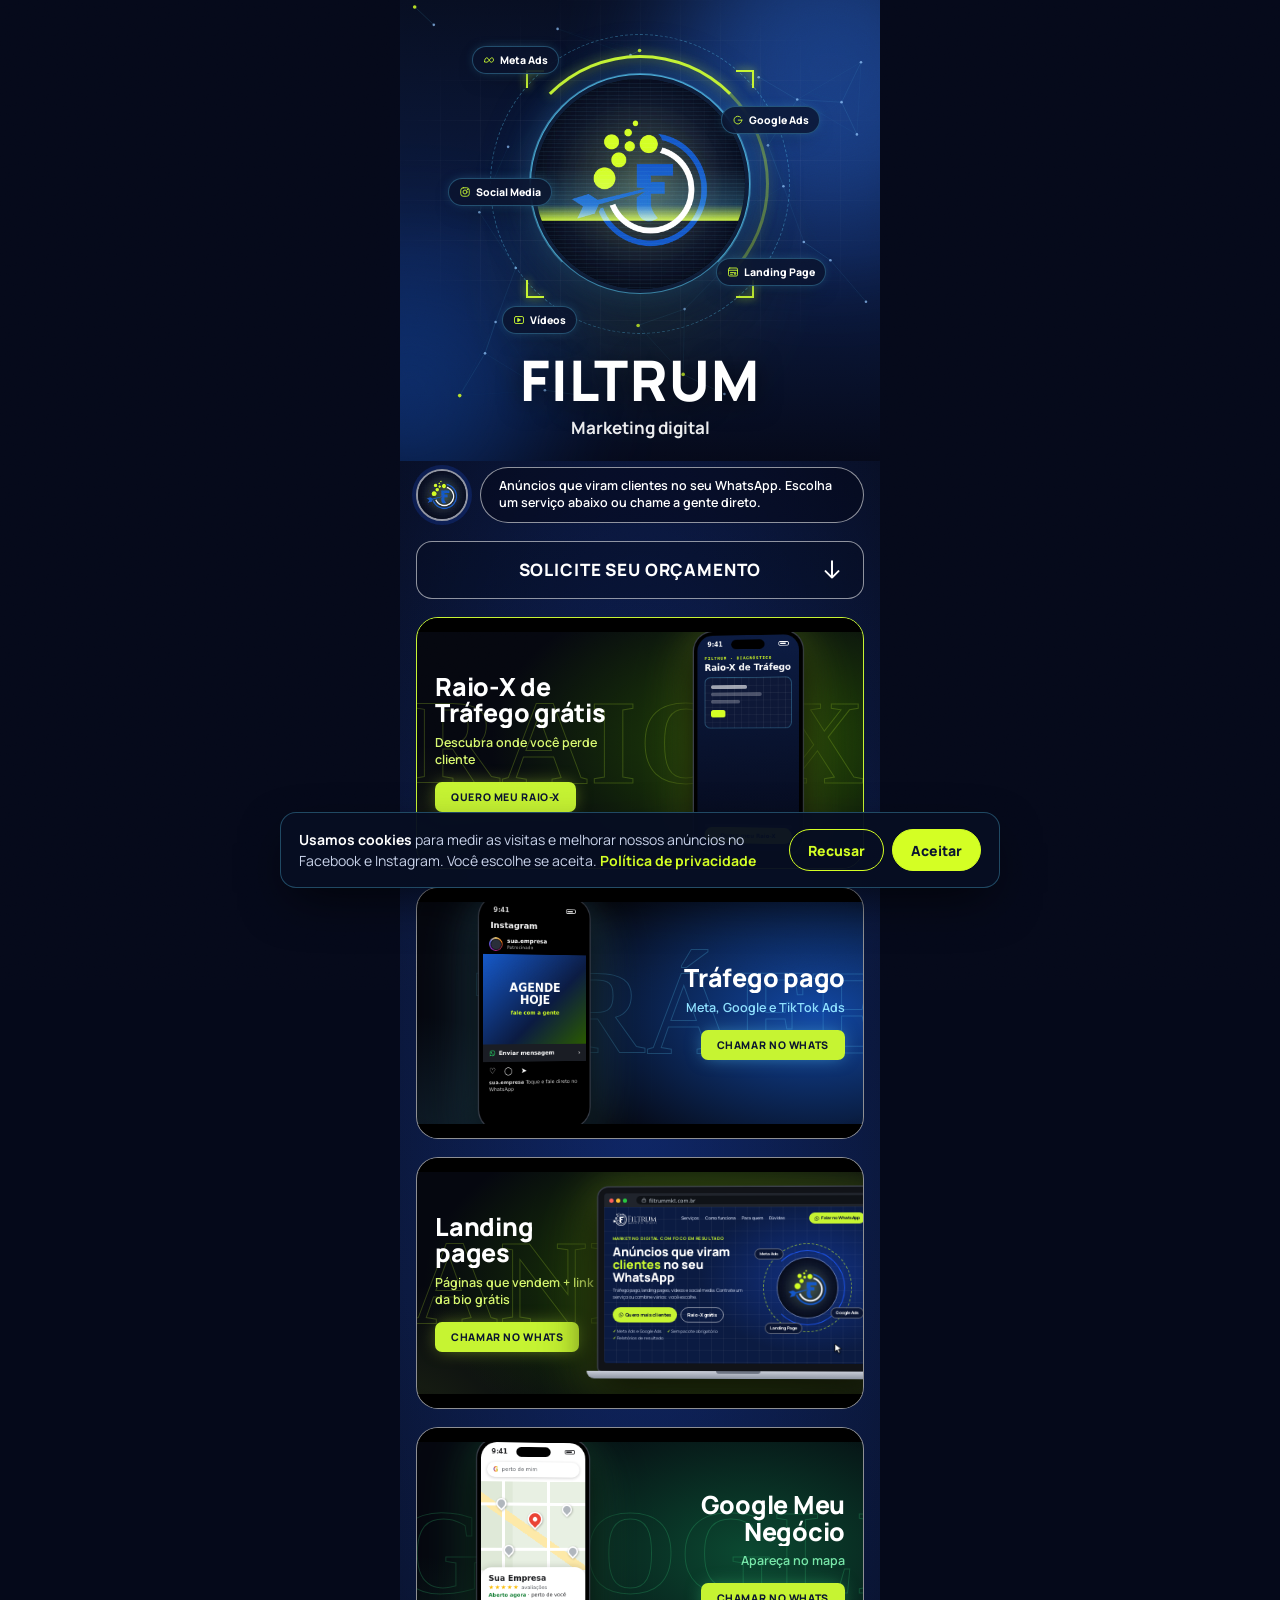
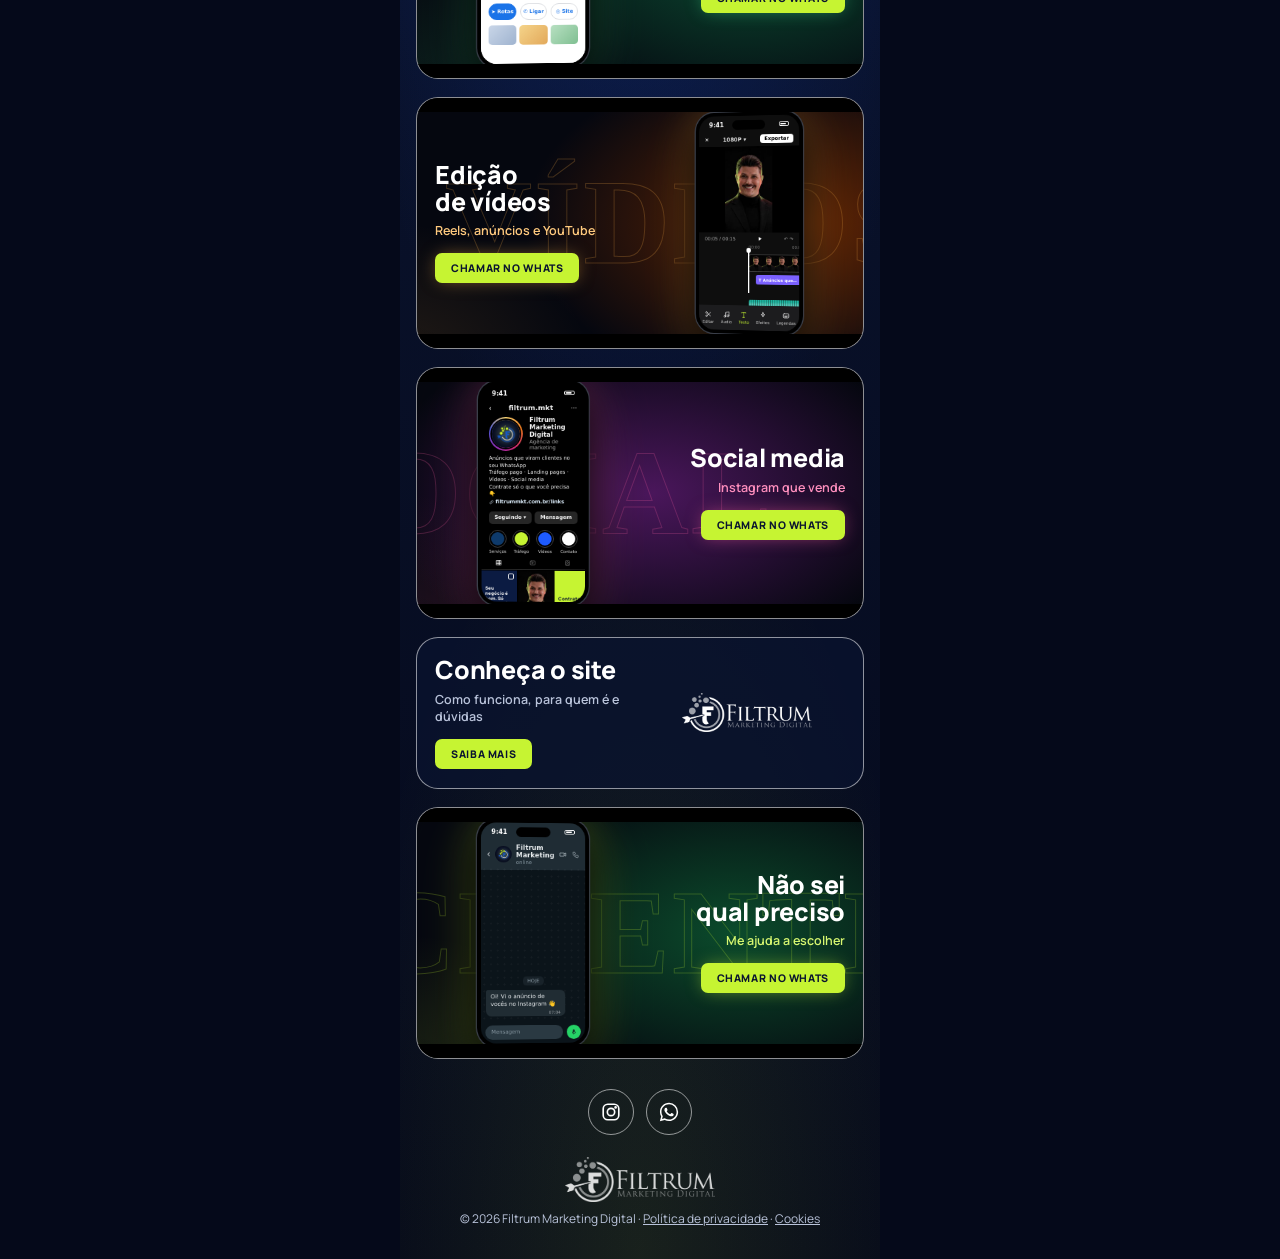
==== commit 90431101: "Totais nos prints, Michelli nova, sem headline nos serviços e espaçamento mais justo Ainda não publi" ====
--- a/links/index.html
+++ b/links/index.html
@@ -586,7 +586,7 @@
             <span class="cx__bar cx__bar--top" aria-hidden="true"></span><span class="cx__bar cx__bar--bottom" aria-hidden="true"></span><span class="cx__light" aria-hidden="true"></span><span class="cx__word" aria-hidden="true">Tráfego</span><span class="cx__sweep" aria-hidden="true"></span>
             <div class="card__txt">
               <p class="card__title"><span class="cx__mask"><span>Tráfego pago</span></span></p>
-              <p class="card__sub">Meta Ads e Google Ads</p>
+              <p class="card__sub">Meta, Google e TikTok Ads</p>
               <span class="card__btn">Chamar no Whats</span>
             </div>
             <div class="card__art" aria-hidden="true">
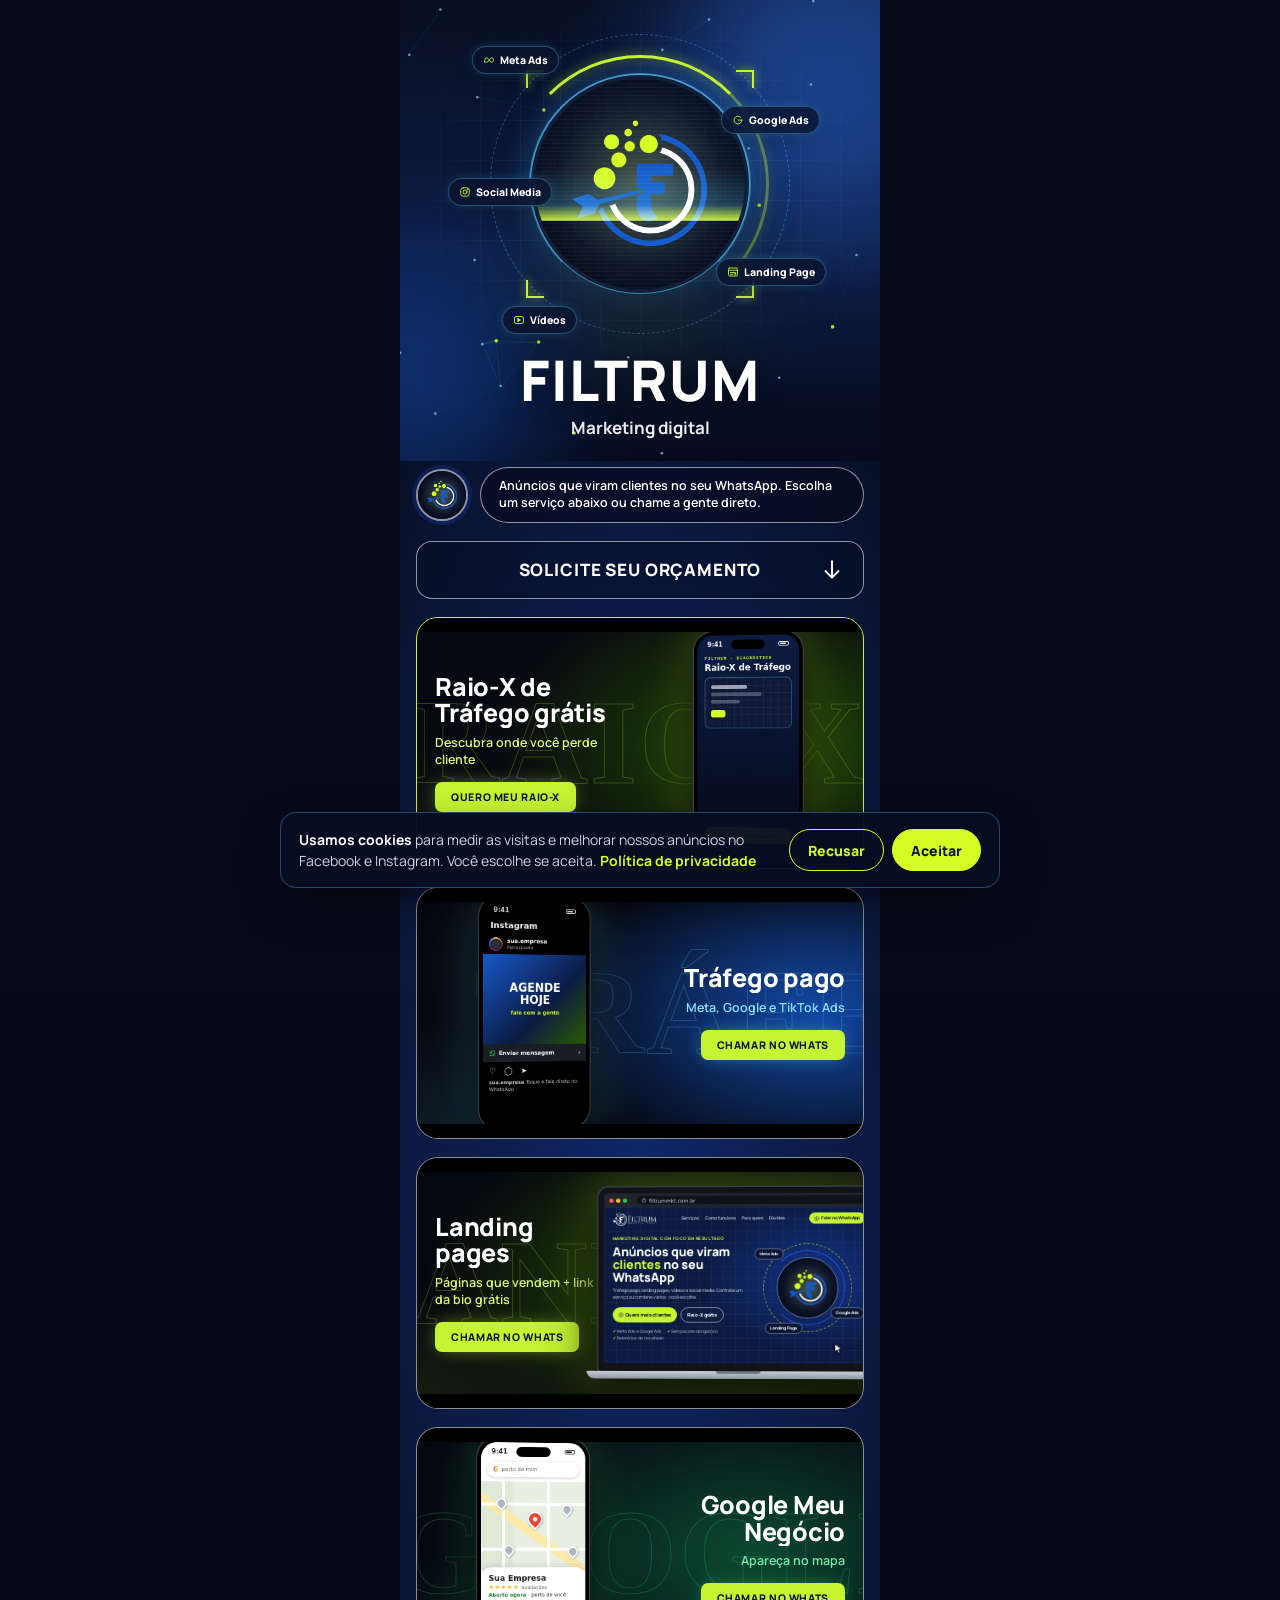
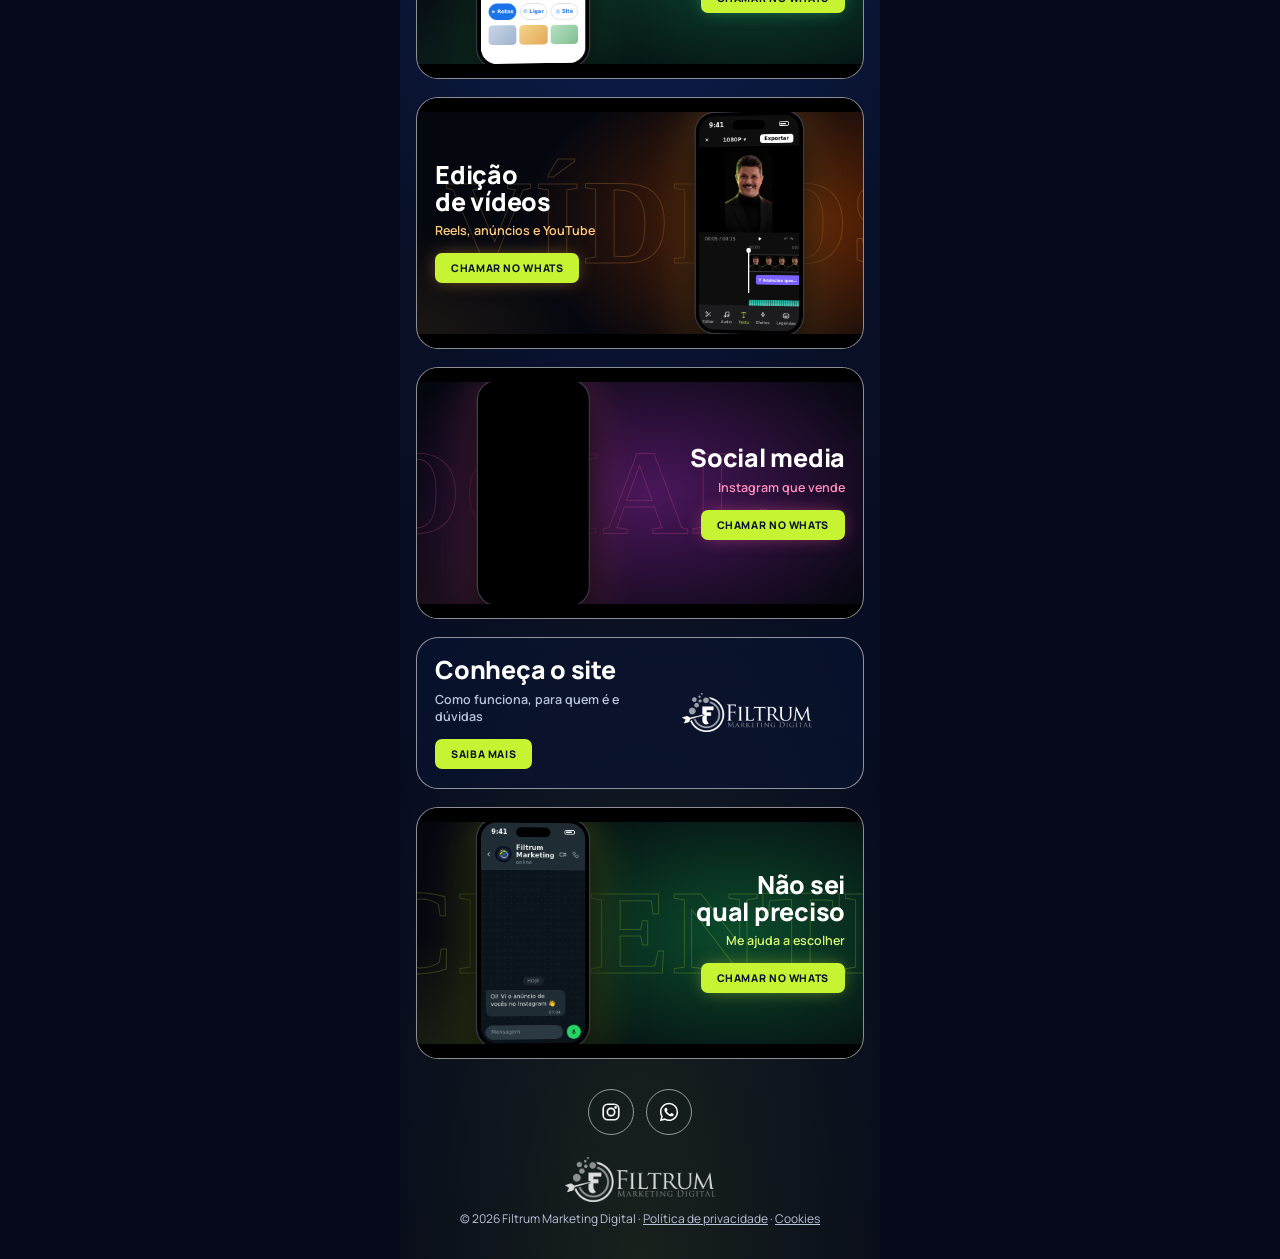
==== commit b84bab60: "Social media com print real animado, campanhas borradas, painel da Michelli e ajustes de texto Ainda" ====
--- a/links/index.html
+++ b/links/index.html
@@ -758,37 +758,11 @@
             </div>
             <div class="card__art" aria-hidden="true">
               <div class="mock" data-w="150" data-h="304">
-                <div class="phone"><div class="phone__screen ig">
-                  <span class="phone__island"></span>
-                  <div class="status"><span>9:41</span><i></i></div>
-                  <div class="ig__head"><span>‹</span><span>filtrum.mkt</span><svg viewBox="0 0 24 24"><path fill="currentColor" d="M5 10.5a1.5 1.5 0 1 0 0 3 1.5 1.5 0 0 0 0-3Zm7 0a1.5 1.5 0 1 0 0 3 1.5 1.5 0 0 0 0-3Zm7 0a1.5 1.5 0 1 0 0 3 1.5 1.5 0 0 0 0-3Z"/></svg></div>
-                  <div class="ig__prof">
-                    <span class="ig__ring"><img src="../assets/img/links/avatar.jpg" alt=""></span>
-                    <span class="ig__name"><b>Filtrum Marketing Digital</b><small>Agência de marketing</small></span>
-                  </div>
-                  <p class="ig__bio">
-                    Anúncios que viram clientes no seu WhatsApp<br>
-                    Tráfego pago · Landing pages · Vídeos · Social media<br>
-                    Contrate só o que você precisa 👇
-                    <span><svg viewBox="0 0 24 24"><path class="st" d="M10 14a4 4 0 0 0 5.7 0l3-3a4 4 0 0 0-5.7-5.7l-1 1M14 10a4 4 0 0 0-5.7 0l-3 3a4 4 0 0 0 5.7 5.7l1-1"/></svg>filtrummkt.com.br/links</span>
-                  </p>
-                  <div class="ig__btns"><span class="ig__follow" id="igFollow"><em id="igFollowTxt" style="font-style:normal">Seguir</em><i class="tap"></i></span><span>Mensagem</span></div>
-                  <div class="ig__hl"><span><i></i>Serviços</span><span><i></i>Tráfego</span><span><i></i>Vídeos</span><span><i></i>Contato</span></div>
-                  <div class="ig__tabs">
-                    <svg viewBox="0 0 24 24"><path class="st" d="M4 4h16v16H4zM4 9.3h16M4 14.6h16M9.3 4v16M14.6 4v16"/></svg>
-                    <svg viewBox="0 0 24 24"><g class="st"><rect x="3" y="5" width="18" height="14" rx="3"/><path d="m10 9 5 3-5 3z"/></g></svg>
-                    <svg viewBox="0 0 24 24"><g class="st"><rect x="4" y="4" width="16" height="16" rx="3"/><circle cx="12" cy="10" r="3"/><path d="M7 19c1-2.5 3-3.5 5-3.5s4 1 5 3.5"/></g></svg>
-                  </div>
-                  <div class="ig__gridwrap"><div class="ig__grid">
-                    <span class="post post--n post--r">Seu negócio é bom. Só falta gente saber.</span>
-                    <span class="post post--p"></span>
-                    <span class="post post--l">Contrate só o que você precisa</span>
-                    <span class="post post--c post--r">Impulsionar não é anunciar</span>
-                    <span class="post post--w">Landing page que vende</span>
-                    <span class="post post--n">Como funciona: 4 passos</span>
-                    <span class="post post--l post--r">Reels que prendem nos 3 primeiros segundos</span>
-                    <span class="post post--c">Meta Ads ou Google Ads?</span>
-                    <span class="post post--p"></span>
+                <div class="nm-phone"><div class="nm-scr">
+                  <div class="nm-igr"><div class="nm-igr-cam">
+                    <img src="../assets/img/perfil-filtrum.webp" alt="" loading="lazy" decoding="async">
+                    <span class="nm-igr-hl"></span>
+                    <span class="nm-igr-tap"></span><span class="nm-igr-heart">♥</span>
                   </div></div>
                 </div></div>
               </div>
--- a/assets/css/nm.css
+++ b/assets/css/nm.css
@@ -128,3 +128,21 @@
 
 /* no site, o reset das telas zera o padding: devolve a moldura do celular */
 .cine .m-mock .nm-phone{padding:5px}
+
+/* ---------- social media: print real do perfil da Filtrum, com movimento ---------- */
+.nm-phone .nm-igr{position:absolute;inset:0;overflow:hidden;background:#000}
+.nm-phone .nm-igr-cam{position:absolute;left:0;top:0;width:100%;transform-origin:0 0}
+.nm-phone .nm-igr-cam img{display:block;width:100%;height:auto}
+.nm-phone .nm-igr-hl{position:absolute;left:3%;width:78%;top:25%;height:7.6%;border:1.5px solid #D4FF24;border-radius:6px;box-shadow:0 0 10px rgba(212,255,36,.6);opacity:0}
+.nm-phone .nm-igr-tap{position:absolute;left:50%;top:78%;width:22px;height:22px;margin:-11px 0 0 -11px;border-radius:50%;border:2px solid #fff;background:rgba(255,255,255,.35);opacity:0}
+.nm-phone .nm-igr-heart{position:absolute;left:50%;top:78%;margin:-14px 0 0 -12px;font-size:24px;line-height:1;color:#fff;opacity:0;text-shadow:0 2px 8px rgba(0,0,0,.5)}
+@media (prefers-reduced-motion:no-preference){
+  .nm-phone .nm-igr-cam{animation:nmIgCam 10s ease-in-out infinite}
+  .nm-phone .nm-igr-hl{animation:nmIgHl 10s ease-in-out infinite}
+  .nm-phone .nm-igr-tap{animation:nmIgTap 10s ease-out infinite}
+  .nm-phone .nm-igr-heart{animation:nmIgHeart 10s ease-out infinite}
+  @keyframes nmIgCam{0%,6%{transform:scale(1) translate(0,0)}16%,32%{transform:scale(1.3) translate(-3%,-1%)}52%,72%{transform:scale(1.3) translate(-3%,-25.5%)}90%,100%{transform:scale(1) translate(0,0)}}
+  @keyframes nmIgHl{0%,6%{opacity:0}12%,30%{opacity:1}36%,100%{opacity:0}}
+  @keyframes nmIgTap{0%,58%{opacity:0;transform:scale(.5)}60%{opacity:1;transform:scale(1)}66%,100%{opacity:0;transform:scale(1.8)}}
+  @keyframes nmIgHeart{0%,60%{opacity:0;transform:scale(.3)}63%{opacity:1;transform:scale(1.2)}68%{transform:scale(1)}74%,100%{opacity:0;transform:scale(1)}}
+}
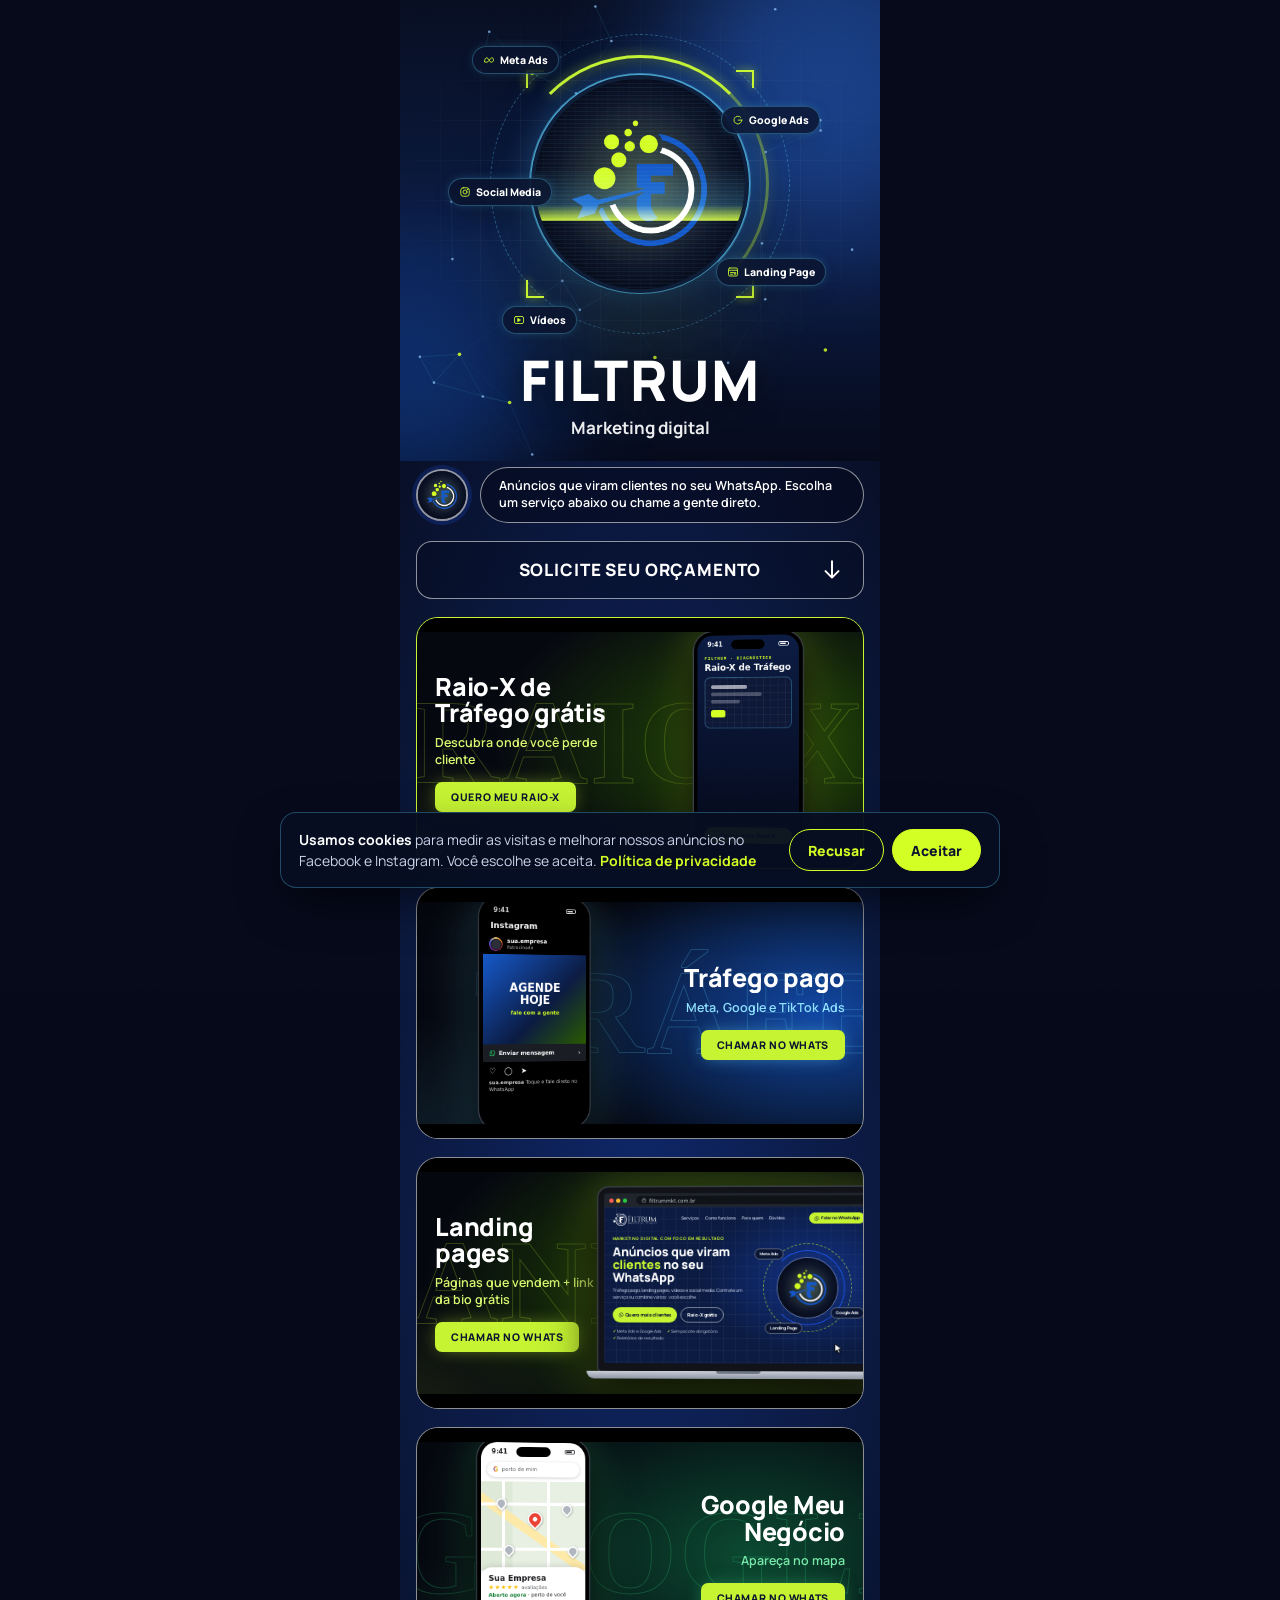
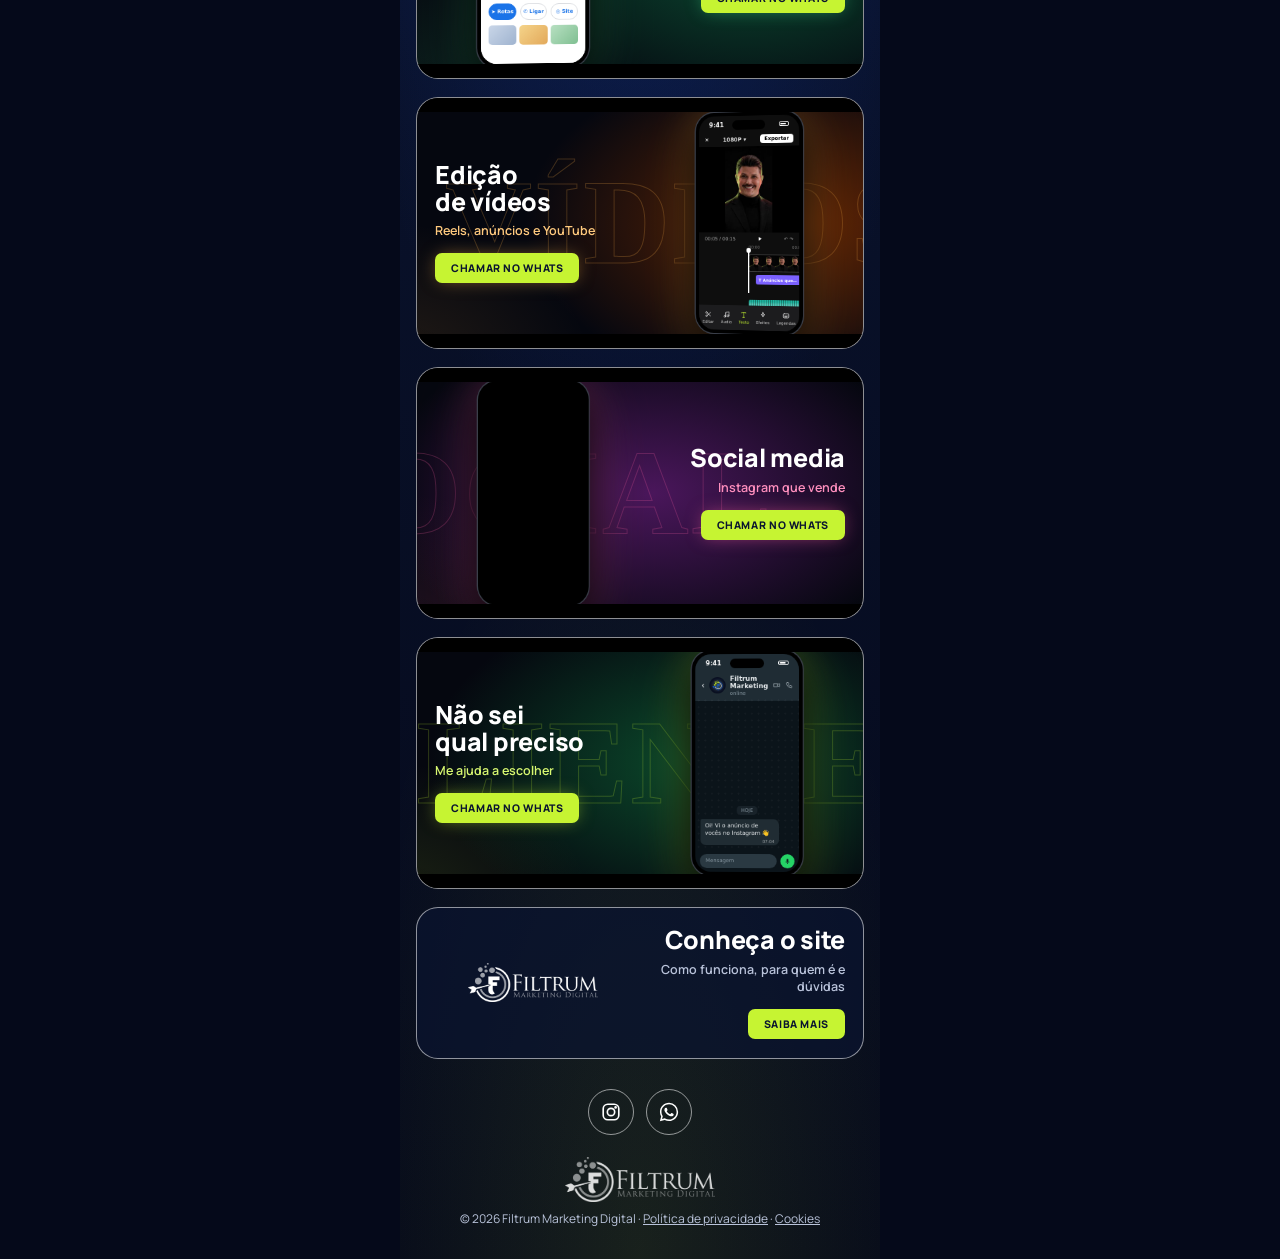
==== commit 3accdae1: "Bio: 'Não sei qual preciso' acima de 'Conheça o site' Remove também o script do botão Seguir que não" ====
--- a/links/index.html
+++ b/links/index.html
@@ -770,23 +770,9 @@
           </a>
         </li>
 
-        <!-- 7. SITE -->
+        <!-- 7. NÃO SEI QUAL PRECISO -->
         <li>
-          <a class="card" style="min-height:150px" href="../?utm_source=instagram&amp;utm_medium=bio&amp;utm_content=site" data-track="links-site">
-            <div class="card__txt">
-              <p class="card__title"><span class="cx__mask"><span>Conheça o site</span></span></p>
-              <p class="card__sub">Como funciona, para quem é e dúvidas</p>
-              <span class="card__btn">Saiba mais</span>
-            </div>
-            <div class="card__art" aria-hidden="true" style="min-height:150px;display:grid;place-items:center">
-              <img src="../assets/img/links/logo-branco.png" alt="" width="760" height="229" loading="lazy" style="width:130px">
-            </div>
-          </a>
-        </li>
-
-        <!-- 8. NÃO SEI QUAL PRECISO -->
-        <li>
-          <a class="card cx cx--whats card--rev" target="_blank" rel="noopener"
+          <a class="card cx cx--whats" target="_blank" rel="noopener"
              href="https://wa.me/5598982787460?text=Ol%C3%A1!%20Vim%20pelo%20Instagram%20e%20n%C3%A3o%20sei%20qual%20servi%C3%A7o%20preciso.%20Pode%20me%20ajudar%20a%20escolher?"
              data-track="links-ajuda">
             <span class="cx__bar cx__bar--top" aria-hidden="true"></span><span class="cx__bar cx__bar--bottom" aria-hidden="true"></span><span class="cx__light" aria-hidden="true"></span><span class="cx__word" aria-hidden="true">Clientes</span><span class="cx__sweep" aria-hidden="true"></span>
@@ -813,6 +799,19 @@
                   </div>
                 </div></div>
               </div>
+            </div>
+          </a>
+        </li>
+        <!-- 8. SITE -->
+        <li>
+          <a class="card card--rev" style="min-height:150px" href="../?utm_source=instagram&amp;utm_medium=bio&amp;utm_content=site" data-track="links-site">
+            <div class="card__txt">
+              <p class="card__title"><span class="cx__mask"><span>Conheça o site</span></span></p>
+              <p class="card__sub">Como funciona, para quem é e dúvidas</p>
+              <span class="card__btn">Saiba mais</span>
+            </div>
+            <div class="card__art" aria-hidden="true" style="min-height:150px;display:grid;place-items:center">
+              <img src="../assets/img/links/logo-branco.png" alt="" width="760" height="229" loading="lazy" style="width:130px">
             </div>
           </a>
         </li>
@@ -975,13 +974,6 @@
       }, 250);
     }
 
-    /* botão seguir */
-    var fb = document.getElementById('igFollow'), ft = document.getElementById('igFollowTxt');
-    function followCycle(){
-      setTimeout(function(){ fb.classList.add('done'); ft.textContent = 'Seguindo ▾'; }, 1100);
-      setTimeout(function(){ fb.classList.remove('done'); ft.textContent = 'Seguir'; }, 8600);
-    }
-    if (!reduce) { followCycle(); setInterval(followCycle, 9000); }
   })();
   </script>
   <script src="../assets/js/consent.js" defer></script>
